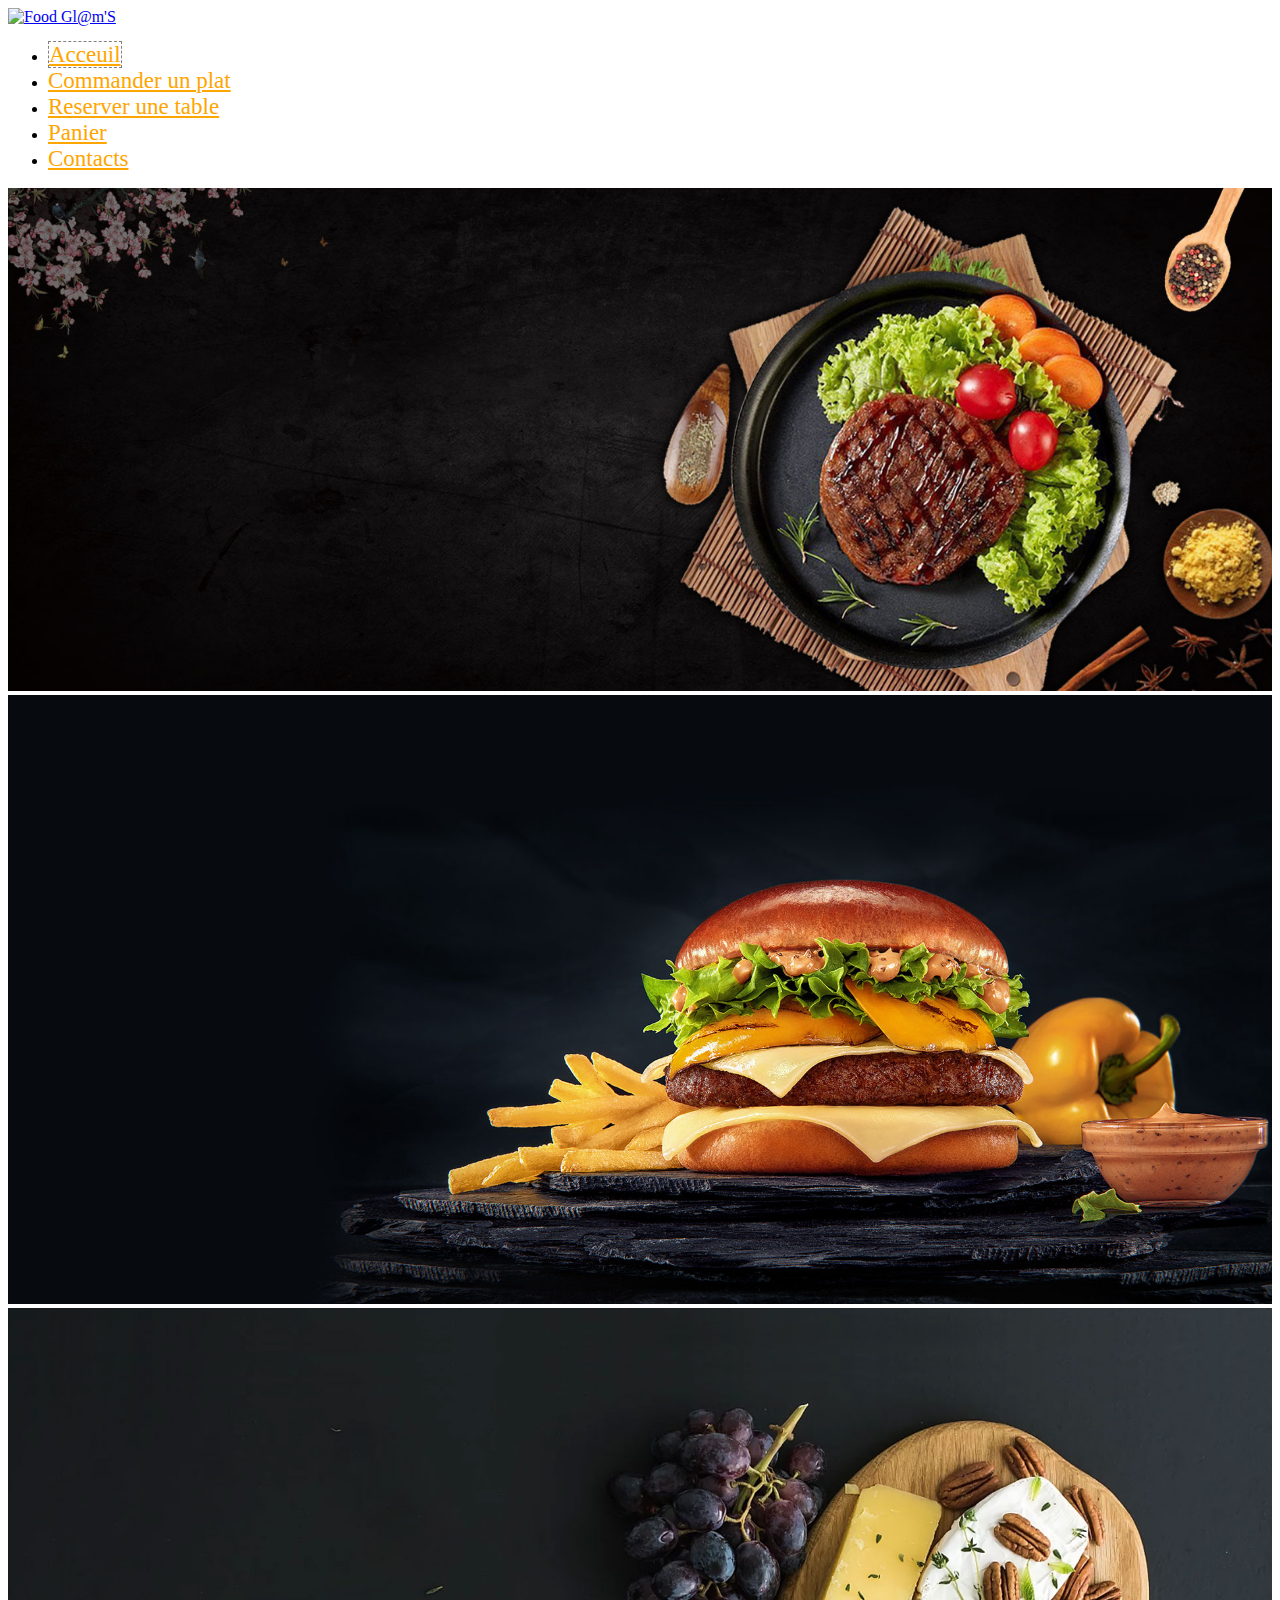
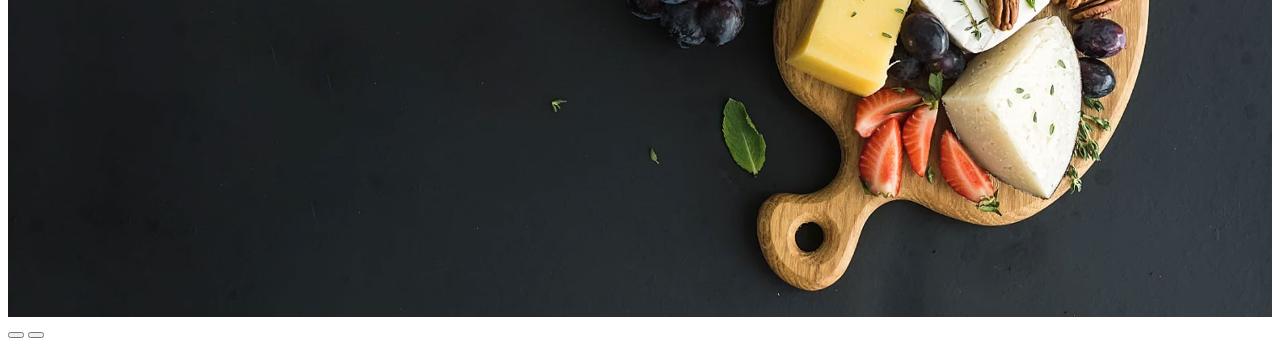
==== index.html @ 7fa75e89 "first commit panier and contact" ====
<!DOCTYPE html>
<html lang="en">
<head>
    <meta charset="UTF-8">
    <meta http-equiv="X-UA-Compatible" content="IE=edge">
    <meta name="viewport" content="width=device-width, initial-scale=1.0">
    <link href="https://cdn.jsdelivr.net/npm/bootstrap@5.0.2/dist/css/bootstrap.min.css" rel="stylesheet" integrity="sha384-EVSTQN3/azprG1Anm3QDgpJLIm9Nao0Yz1ztcQTwFspd3yD65VohhpuuCOmLASjC" crossorigin="anonymous">
    <link rel="stylesheet" href="assets/css/style.css">
    <title>Food Gl@m'S</title>
</head>
<body>
  <!-- Debut header -->
    <header>
        <nav class="navbar navbar-expand-sm bg-dark navbar-dark d-flex justify-content-around py-4">
            <!-- Debut Logo -->
            <a class="navbar-brand" href="#">
              <img src="bird.jpg" alt="Food Gl@m'S" class="imageLogo">
            </a>
            <!-- Fin Logo -->
            
            <!-- Debut lien -->
            <ul class="navbar-nav">
              <li class="nav-item mr-5 ml-5 ">
                <a class="nav-link home px-3" href="#">Acceuil</a>
              </li>
              <li class="nav-item mr-5 ml-5">
                <a class="nav-link px-3" href="#">Commander un plat</a>
              </li>
              <li class="nav-item mr-5 ml-5">
                <a class="nav-link px-3" href="reservation">Reserver une table</a>
              </li>
              <li class="nav-item mr-5 ml-5">
                <a class="nav-link px-3" href="panier.html">Panier</a>
              </li>
              <li class="nav-item mr-5 v">
                <a class="nav-link px-3" href="contact.html">Contacts</a>
              </li>
            </ul>
            <!-- Debut lien -->
            <div></div>
          </nav>
    </header>
    <!-- Fin header -->


    <!-- Debut Banniere Carrousel -->
    <div>
        <div id="carouselExample" class="carousel slide">
            <div class="carousel-inner">
              <div class="carousel-item active">
                <img src="assets/images/image_carrousel/slideshow-11.jpg" alt="" class="d-block w-100">
              </div>
              <div class="carousel-item">
                <img src="assets/images/image_carrousel/slideshow-9.jpg" alt="" class="d-block w-100">
              </div>
              <div class="carousel-item">
                <img src="assets/images/image_carrousel/slideshow-8.jpg" alt="" class="d-block w-100">
              </div>
            </div>
            <button class="carousel-control-prev" type="button" data-bs-target="#carouselExample" data-bs-slide="prev">
            </button>
            <button class="carousel-control-next" type="button" data-bs-target="#carouselExample" data-bs-slide="next">
            </button>
        </div>
    </div>
    <!-- Fin Banniere Carrousel -->


    <!-- Debut Publicité -->

    <div class="container" id="publicité">

    </div>

    <!-- Fin Publicité -->
   

    <!-- Debut Specialité -->

    <div class="container" id="specialité">

    </div>

    <!-- Fin Specialite -->


    <!-- Debut Footer -->
    <footer>

    </footer>
    <!-- Fin Footer -->


    




    <script src="https://cdn.jsdelivr.net/npm/bootstrap@5.0.2/dist/js/bootstrap.bundle.min.js" integrity="sha384-MrcW6ZMFYlzcLA8Nl+NtUVF0sA7MsXsP1UyJoMp4YLEuNSfAP+JcXn/tWtIaxVXM" crossorigin="anonymous"></script>
</body>
</html>
---- assets/css/style.css ----
/* Debut Header */
.imageLogo{
    width: 70px;
}

.nav-link{
    color: orange !important;
    font-size: 23px;
}

.home{
    border: 1px dashed gray;
}

/* Fin Header */


/* Debut Banniere Carrousel */

.d-block{
    width: 100%;
}


/* Fin Banniere Carrousel */



/* Debut Publicité */


/* Fin Publicité */



/* Debut Specialite */



/* Fin Specialite */
/* vivien  */
/*  debut page commande */
.TitleCommande{
    font-weight:bold ;
    /* text-align: center; */
    font-size:xx-large;
    text-shadow: 1px 1px 2px black;
}
.tableCommande{
    text-align: center;
    border: solid;
    background-color: #F6F0D0;
}
.tableCommande th{
    width: 300px;
    border-bottom: solid;
}

.tableCommande td{
    height: 70px;
    border-bottom: solid;
}
/*  fin page commande */
/* vivien */
/* debut page contact */
.Formulaire
{background-color: #F6F0D0;
align-items: center;
/* padding: 60px; */
box-shadow: 10px  gray;
}
.Formulaire input{
    width: 400px;
    height: 40px;
    margin: 5px;
}
.Formulaire textarea{
    width: 400px;
    height: 100px;
}

.Formulaire button{
    width: 200px;
    height: 35px;
    margin: 5px;
    border-radius: 10px;
    background-color:orangered ;
    color: white;
    border: none;
}

.Formulaire a{
    color: orangered;
    font-weight: bold;
}

.form p{
    color: orangered;
    font-size: 25px;
    
}


/* fin page contact */
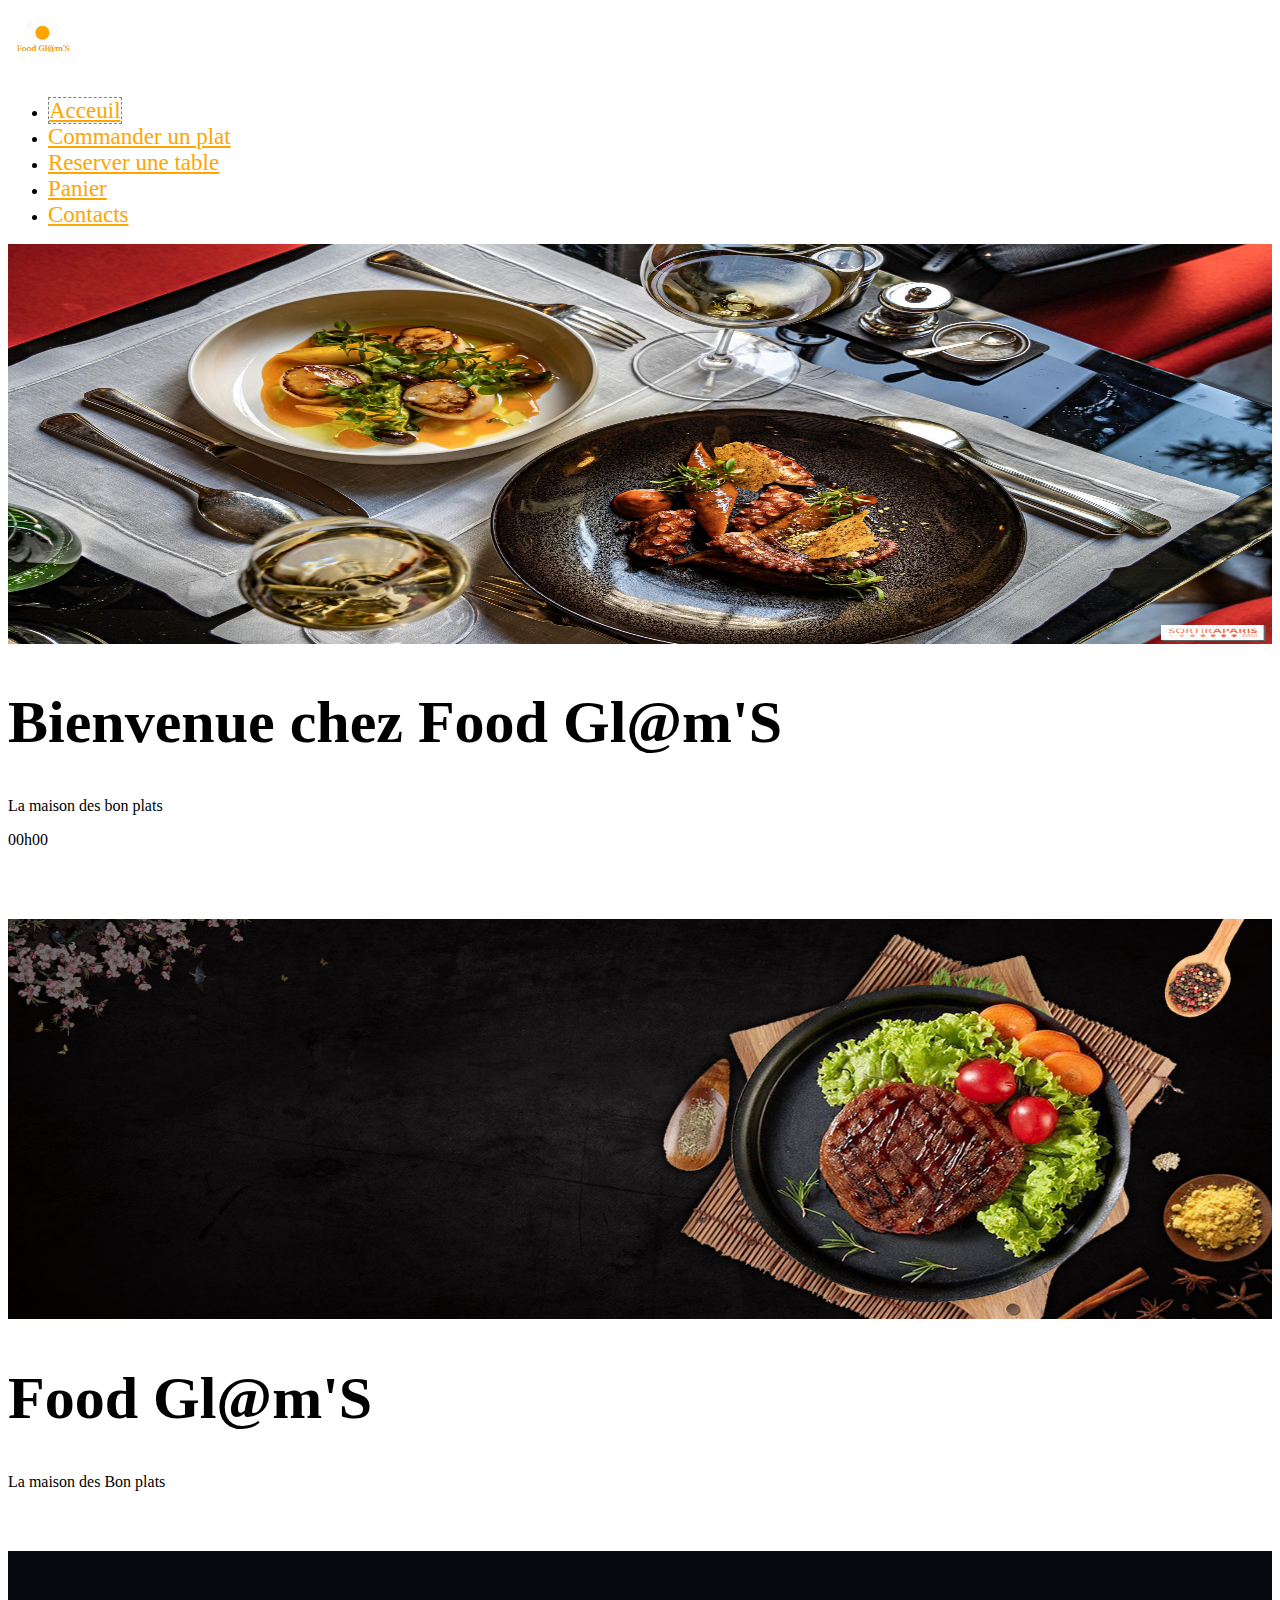
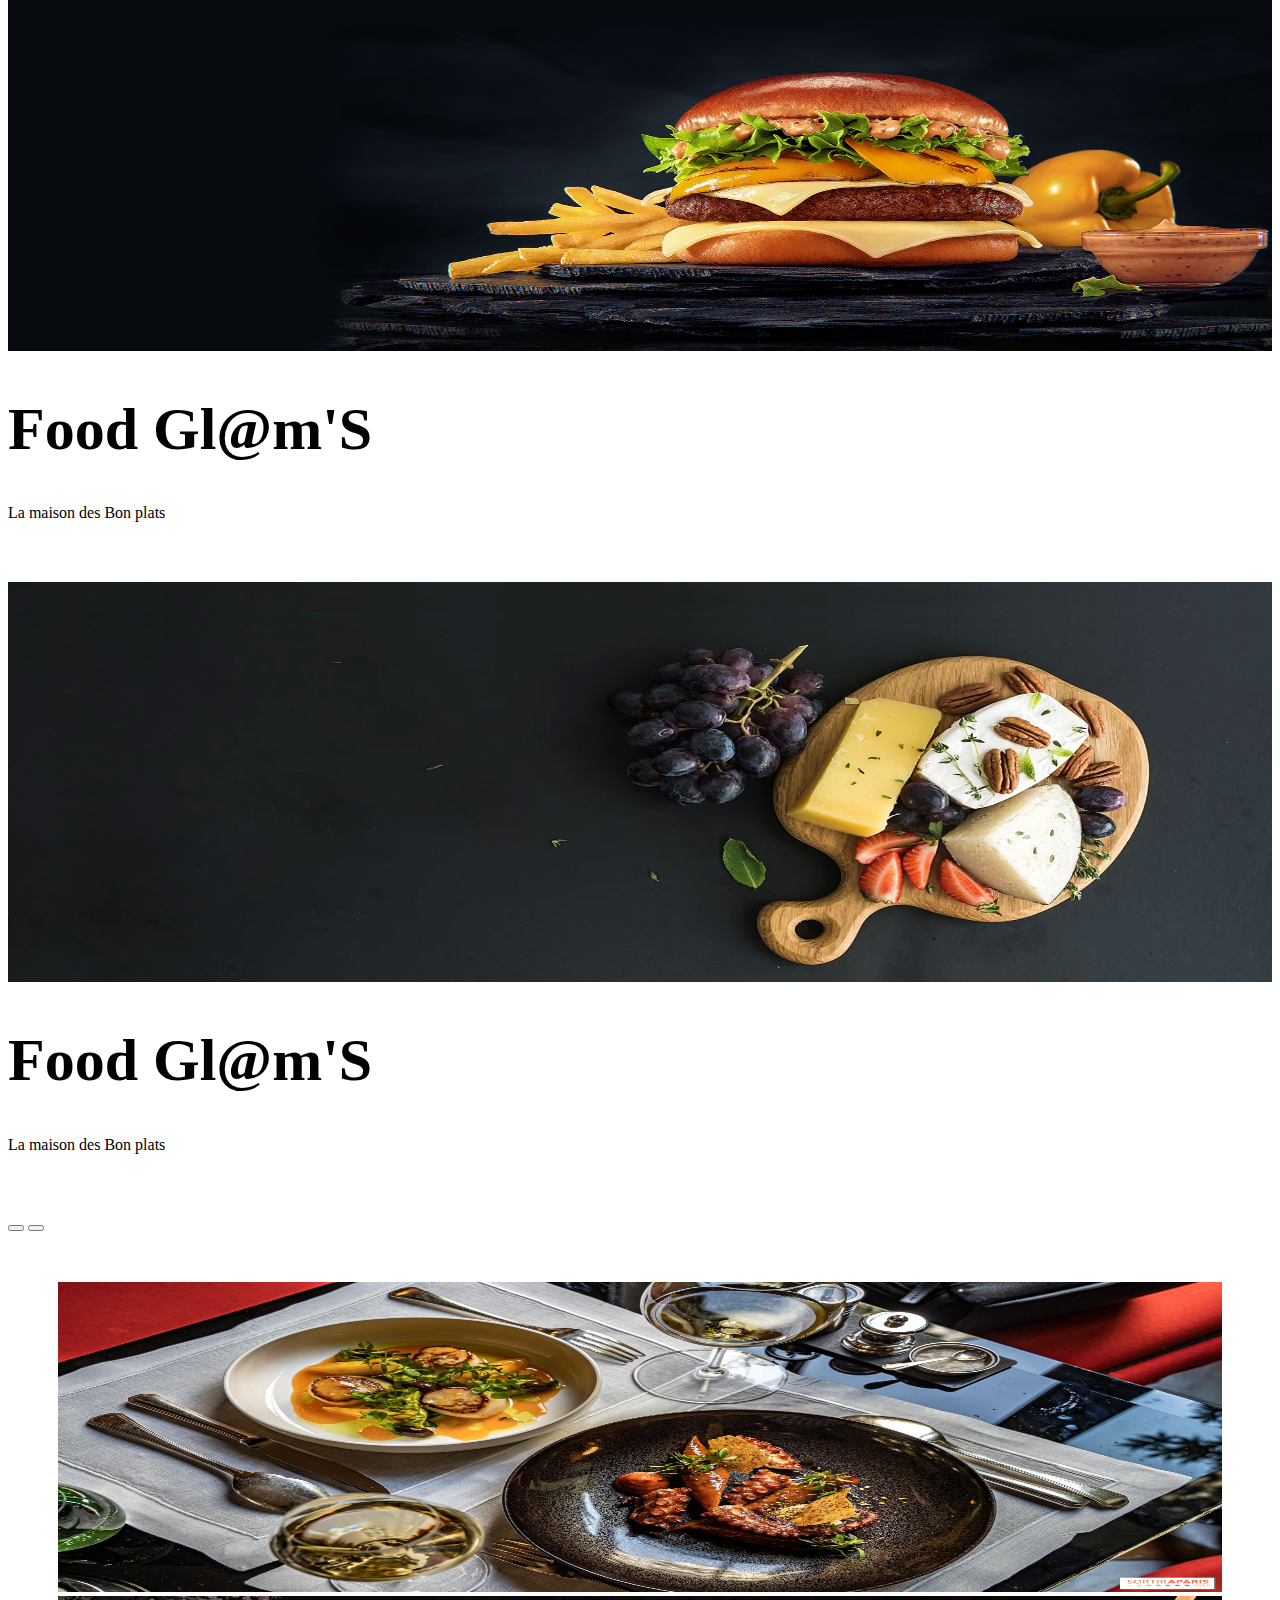
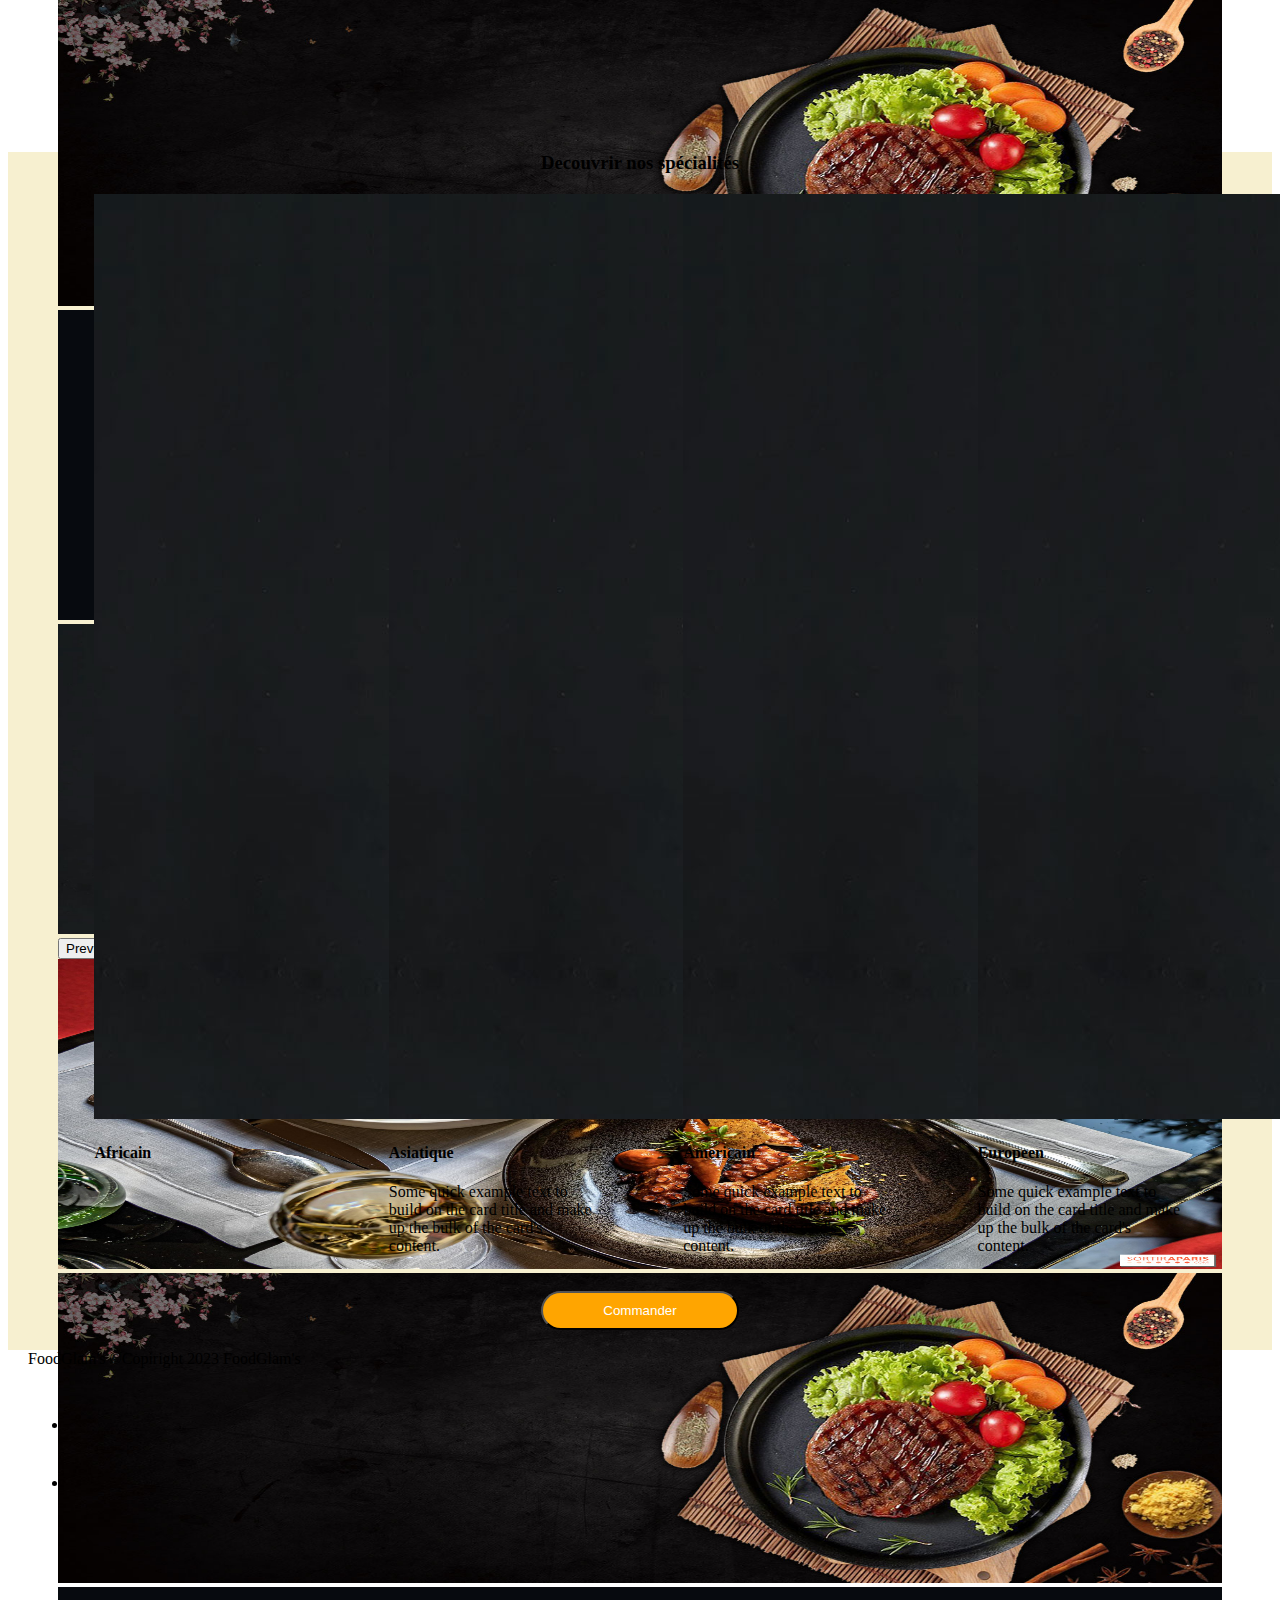
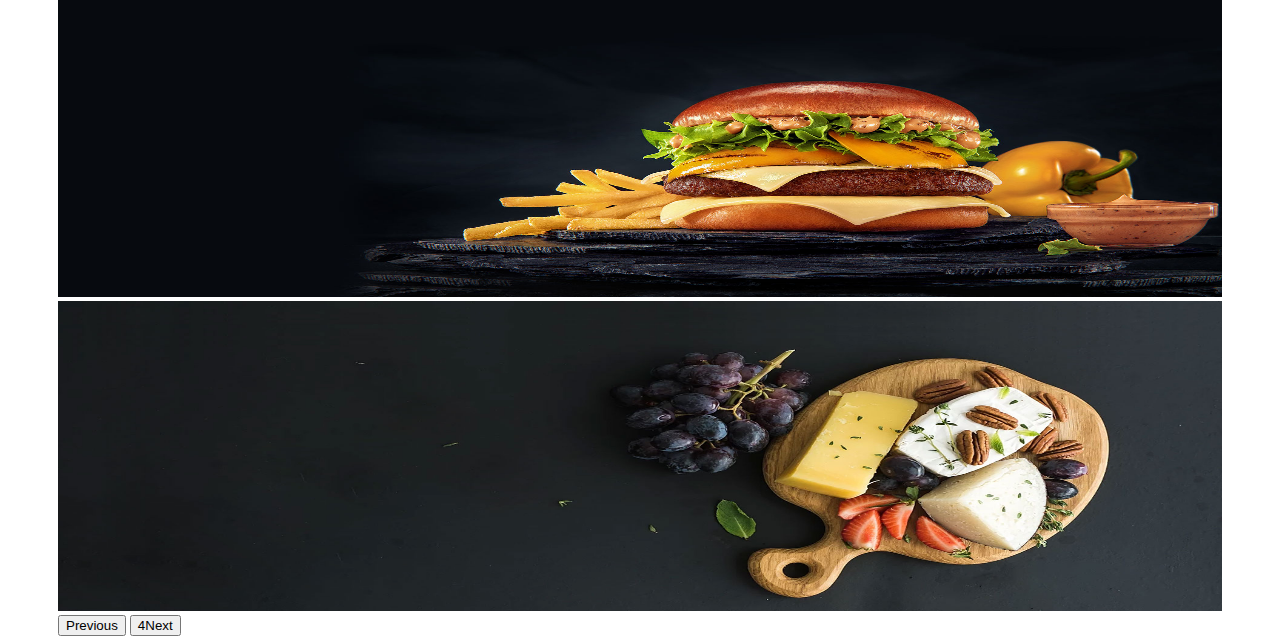
==== commit 797231d7: "Modification du code" ====
--- a/index.html
+++ b/index.html
@@ -5,6 +5,7 @@
     <meta http-equiv="X-UA-Compatible" content="IE=edge">
     <meta name="viewport" content="width=device-width, initial-scale=1.0">
     <link href="https://cdn.jsdelivr.net/npm/bootstrap@5.0.2/dist/css/bootstrap.min.css" rel="stylesheet" integrity="sha384-EVSTQN3/azprG1Anm3QDgpJLIm9Nao0Yz1ztcQTwFspd3yD65VohhpuuCOmLASjC" crossorigin="anonymous">
+    <link rel="stylesheet" href="https://cdnjs.cloudflare.com/ajax/libs/font-awesome/6.2.1/css/all.min.css" integrity="sha512-MV7K8+y+gLIBoVD59lQIYicR65iaqukzvf/nwasF0nqhPay5w/9lJmVM2hMDcnK1OnMGCdVK+iQrJ7lzPJQd1w==" crossorigin="anonymous" referrerpolicy="no-referrer" />
     <link rel="stylesheet" href="assets/css/style.css">
     <title>Food Gl@m'S</title>
 </head>
@@ -14,7 +15,7 @@
         <nav class="navbar navbar-expand-sm bg-dark navbar-dark d-flex justify-content-around py-4">
             <!-- Debut Logo -->
             <a class="navbar-brand" href="#">
-              <img src="bird.jpg" alt="Food Gl@m'S" class="imageLogo">
+              <img src="assets/images/logo/logo.png" alt="Food Gl@m'S" class="imageLogo">
             </a>
             <!-- Fin Logo -->
             
@@ -27,13 +28,13 @@
                 <a class="nav-link px-3" href="#">Commander un plat</a>
               </li>
               <li class="nav-item mr-5 ml-5">
-                <a class="nav-link px-3" href="reservation">Reserver une table</a>
+                <a class="nav-link px-3" href="#">Reserver une table</a>
               </li>
               <li class="nav-item mr-5 ml-5">
-                <a class="nav-link px-3" href="panier.html">Panier</a>
+                <a class="nav-link px-3" href="#">Panier</a>
               </li>
               <li class="nav-item mr-5 v">
-                <a class="nav-link px-3" href="contact.html">Contacts</a>
+                <a class="nav-link px-3" href="#">Contacts</a>
               </li>
             </ul>
             <!-- Debut lien -->
@@ -44,32 +45,124 @@
 
 
     <!-- Debut Banniere Carrousel -->
-    <div>
-        <div id="carouselExample" class="carousel slide">
+    <div id="carouselExampleInterval" class="carousel slide" data-bs-ride="carousel">
+        <div class="carousel-inner">
+          <div class="carousel-item active" data-bs-interval="3000">
+            <img src="assets/images/image_carrousel/0.jpg" class="d-block image_carrousel w-100">
+            <div class="carousel-caption d-none d-md-block carouselTitle1">
+                <h1>Bienvenue chez Food Gl@m'S</h1>
+                <p>La maison des bon plats</p>
+                <p>00h00</p>
+            </div>
+          </div>
+          <div class="carousel-item" data-bs-interval="3000">
+            <img src="assets/images/image_carrousel/slideshow-11.jpg" class="d-block image_carrousel w-100">
+            <div class="carousel-caption d-none d-md-block carouselTitle2">
+              <h1>Food Gl@m'S</h1>
+              <p>La maison des Bon plats</p>
+          </div>
+          </div>
+          <div class="carousel-item" data-bs-interval="3000">
+            <img src="assets/images/image_carrousel/slideshow-9.jpg" class="d-block image_carrousel w-100">
+            <div class="carousel-caption d-none d-md-block carouselTitle2">
+              <h1>Food Gl@m'S</h1>
+              <p>La maison des Bon plats</p>
+          </div>
+          </div>
+          <div class="carousel-item" data-bs-interval="3000">
+            <img src="assets/images/image_carrousel/slideshow-8.jpg" class="d-block image_carrousel w-100">
+            <div class="carousel-caption d-none d-md-block carouselTitle2">
+              <h1>Food Gl@m'S</h1>
+              <p>La maison des Bon plats</p>
+          </div>
+          </div>
+        </div>
+        <button class="carousel-control-prev" type="button" data-bs-target="#carouselExampleInterval" data-bs-slide="prev">
+        </button>
+        <button class="carousel-control-next" type="button" data-bs-target="#carouselExampleInterval" data-bs-slide="next">
+        </button>
+      </div>
+    <!-- Fin Banniere Carrousel -->
+
+
+    <!-- Debut Publicité -->
+
+    <div class="container publicité" id="publicité">
+      <div class="row icone">
+        <div class="col-4"></div>
+        <div class="col-4">
+          <div class="row">
+            <div class="col-3">
+
+            </div>
+            <div class="col-3">
+              <a href="#"><i class="fab fa-facebook"></i></a>
+            </div>
+            <div class="col-3">
+              <a href="#"><i class="fab fa-instagram"></i></a>
+            </div>
+            <div class="col-3">
+
+            </div>
+          </div>
+        </div>
+        <div class="col-4"></div>
+      </div>
+      <div class="row">
+        <div class="col-6">
+          <div id="carouselExampleInterval CarrouselPub" class="carousel slide" data-bs-ride="carousel">
             <div class="carousel-inner">
-              <div class="carousel-item active">
-                <img src="assets/images/image_carrousel/slideshow-11.jpg" alt="" class="d-block w-100">
-              </div>
-              <div class="carousel-item">
-                <img src="assets/images/image_carrousel/slideshow-9.jpg" alt="" class="d-block w-100">
-              </div>
-              <div class="carousel-item">
-                <img src="assets/images/image_carrousel/slideshow-8.jpg" alt="" class="d-block w-100">
-              </div>
-            </div>
-            <button class="carousel-control-prev" type="button" data-bs-target="#carouselExample" data-bs-slide="prev">
-            </button>
-            <button class="carousel-control-next" type="button" data-bs-target="#carouselExample" data-bs-slide="next">
-            </button>
-        </div>
-    </div>
-    <!-- Fin Banniere Carrousel -->
-
-
-    <!-- Debut Publicité -->
-
-    <div class="container" id="publicité">
-
+              <div class="carousel-item active" data-bs-interval="3000">
+                <img src="assets/images/image_carrousel/0.jpg" class="d-block imagePublicité w-100">
+              </div>
+              <div class="carousel-item" data-bs-interval="3000">
+                <img src="assets/images/image_carrousel/slideshow-11.jpg" class="d-block imagePublicité w-100">
+              </div>
+              <div class="carousel-item" data-bs-interval="3000">
+                <img src="assets/images/image_carrousel/slideshow-9.jpg" class="d-block imagePublicité w-100">
+              </div>
+              <div class="carousel-item" data-bs-interval="3000">
+                <img src="assets/images/image_carrousel/slideshow-8.jpg" class="d-block imagePublicité w-100">
+              </div>
+            </div>
+            <button class="carousel-control-prev" type="button" data-bs-target="#carouselExampleInterval" data-bs-slide="prev">
+              <span class="carousel-control-prev-icon" aria-hidden="true"></span>
+              <span class="sr-only">Previous</span>
+            </button>
+            <button class="carousel-control-next" type="button" data-bs-target="#carouselExampleInterval" data-bs-slide="next">
+              <span class="carousel-control-next-icon" aria-hidden="true"></span>
+              <span class="sr-only">Next</span>
+            </button>
+          </div>
+        </div>
+        <div class="col-6">
+          <div id="carouselExampleInterval CarrouselPub" class="carousel slide" data-bs-ride="carousel">
+            <div class="carousel-inner">
+              <div class="carousel-item active" data-bs-interval="3000">
+                <img src="assets/images/image_carrousel/0.jpg" class="d-block imagePublicité w-100">
+              </div>
+              <div class="carousel-item" data-bs-interval="3000">
+                <img src="assets/images/image_carrousel/slideshow-11.jpg" class="d-block imagePublicité w-100">
+              </div>
+              <div class="carousel-item" data-bs-interval="3000">
+                <img src="assets/images/image_carrousel/slideshow-9.jpg" class="d-block imagePublicité w-100">
+              </div>
+              <div class="carousel-item" data-bs-interval="3000">
+                <img src="assets/images/image_carrousel/slideshow-8.jpg" class="d-block imagePublicité w-100">
+              </div>
+            </div>
+            <button class="carousel-control-prev" type="button" data-bs-target="#carouselExampleInterval" data-bs-slide="prev">
+              <span class="carousel-control-prev-icon" aria-hidden="true"></span>
+              <span class="sr-only">Previous</span>
+            </button>
+            <button class="carousel-control-next" type="button" data-bs-target="#carouselExampleInterval" data-bs-slide="next">
+              <span class="carousel-control-next-icon" aria-hidden="true"></span>
+              <span class="sr-only">4Next</span>
+            </button>
+          </div>
+        </div>
+
+      </div>
     </div>
 
     <!-- Fin Publicité -->
@@ -77,18 +170,62 @@
 
     <!-- Debut Specialité -->
 
-    <div class="container" id="specialité">
-
+    <div class="container specialité shadow mb-5 rounded" id="specialité">
+      <div class="">
+        <h3>Decouvrir nos spécialités</h3>
+      </div>
+       <div class="container card_Specialite">
+        <div class="card shadow mb-5 bg-white rounded">
+          <img class="card-img-top" src="assets/images/image_carrousel/slideshow-8.jpg" alt="Card image cap">
+          <div class="card-body">
+            <h4 class="text-center"><b>Africain</b></h4>
+            <p class="card-text"></p>
+          </div>
+        </div>
+        <div class="card shadow mb-5 bg-white rounded">
+          <img class="card-img-top" src="assets/images/image_carrousel/slideshow-8.jpg" alt="Card image cap">
+          <div class="card-body">
+            <h4 class="text-center"><b>Asiatique</b></h4>
+            <p class="card-text">Some quick example text to build on the card title and make up the bulk of the card's content.</p>
+          </div>
+        </div>
+        <div class="card shadow mb-5 bg-white rounded">
+          <img class="card-img-top" src="assets/images/image_carrousel/slideshow-8.jpg" alt="Card image cap">
+          <div class="card-body">
+            <h4 class="text-center"><b>Americain</b></h4>
+            <p class="card-text">Some quick example text to build on the card title and make up the bulk of the card's content.</p>
+          </div>
+        </div>
+        <div class="card shadow mb-5 bg-white rounded">
+          <img class="card-img-top" src="assets/images/image_carrousel/slideshow-8.jpg" alt="Card image cap">
+          <div class="card-body">
+            <h4 class="text-center"><b>Europeen</b></h4>
+            <p class="card-text">Some quick example text to build on the card title and make up the bulk of the card's content.</p>
+          </div>
+        </div>
+       </div>
+       <div class="boutton">
+        <button class="commande">Commander</button>
+       </div>
     </div>
 
     <!-- Fin Specialite -->
 
 
     <!-- Debut Footer -->
-    <footer>
-
-    </footer>
-    <!-- Fin Footer -->
+      <footer class="d-flex flex-wrap justify-content-between bg-dark navbar-dark align-items-center py-3 border-top">
+         <div class="col-md-4 d-flex align-items-center">
+           <span>FoodGlam's</span>
+           <span class="mb-3 mb-md-0 text-muted p-1">©Copiright 2023 FoodGlam's</span>
+         </div>
+     
+         <ul class="nav col-md-4 justify-content-end list-unstyled d-flex">
+           <li class="ms-3"><a class="" href="#"><i class="fa-brands fa-facebook m footerIcone"></i></a></li>
+           <li class="ms-3"><a class="" href="#"><i class="fa-brands fa-instagram footerIcone"></i></a></li>
+         </ul>
+       </footer>
+ <!-- Fin Footer -->
+
 
 
     
--- a/assets/css/style.css
+++ b/assets/css/style.css
@@ -21,12 +21,49 @@
     width: 100%;
 }
 
+.image_carrousel{
+    width: 100%;
+    height: 400px;
+}
+.carouselTitle1{
+    margin-bottom: 70px;
+}
+
+.carouselTitle2{
+    margin-right: 500px;
+    margin-bottom: 60px;
+}
+
+
+h1{
+    font-size: 60px;
+}
 
 /* Fin Banniere Carrousel */
 
 
 
 /* Debut Publicité */
+.publicité{
+    margin-top:20px ;
+    padding: 50px;
+    padding-top: 10px;
+    height: 420px;
+}
+
+.imagePublicité{
+    width: 100%;
+    height: 310px;
+}
+
+.icone{
+    margin-bottom: 20px;
+}
+
+i{
+    font-size: 50px;
+    color: black;
+}
 
 
 /* Fin Publicité */
@@ -34,71 +71,51 @@
 
 
 /* Debut Specialite */
+h3{
+    text-align: center;
+    color: black;
+    margin: 20px;
+}
+.specialité{
+    background-color: #F7F0D0;
+}
+
+.card{
+    width: 13rem;
+    box-shadow: 2px;
+}
+
+.card_Specialite{
+    display: flex;
+    flex-direction: row;
+    justify-content: space-evenly;
+}
+
+.commande{
+    padding: 10px 60px;
+    background-color: orange;
+    border-radius: 20px;
+    color: white;
+}
+
+.boutton{
+    display: flex;
+    justify-content: center;
+    padding: 20px;
+}
+
+
+/* Fin Specialite */
 
 
 
-/* Fin Specialite */
-/* vivien  */
-/*  debut page commande */
-.TitleCommande{
-    font-weight:bold ;
-    /* text-align: center; */
-    font-size:xx-large;
-    text-shadow: 1px 1px 2px black;
-}
-.tableCommande{
-    text-align: center;
-    border: solid;
-    background-color: #F6F0D0;
-}
-.tableCommande th{
-    width: 300px;
-    border-bottom: solid;
+/* Debut Footer */
+footer{
+    padding: 0 20px;
 }
 
-.tableCommande td{
-    height: 70px;
-    border-bottom: solid;
-}
-/*  fin page commande */
-/* vivien */
-/* debut page contact */
-.Formulaire
-{background-color: #F6F0D0;
-align-items: center;
-/* padding: 60px; */
-box-shadow: 10px  gray;
-}
-.Formulaire input{
-    width: 400px;
-    height: 40px;
-    margin: 5px;
-}
-.Formulaire textarea{
-    width: 400px;
-    height: 100px;
+.footerIcone{
+    color: white;
 }
 
-.Formulaire button{
-    width: 200px;
-    height: 35px;
-    margin: 5px;
-    border-radius: 10px;
-    background-color:orangered ;
-    color: white;
-    border: none;
-}
-
-.Formulaire a{
-    color: orangered;
-    font-weight: bold;
-}
-
-.form p{
-    color: orangered;
-    font-size: 25px;
-    
-}
-
-
-/* fin page contact */+/* Debut Footer */
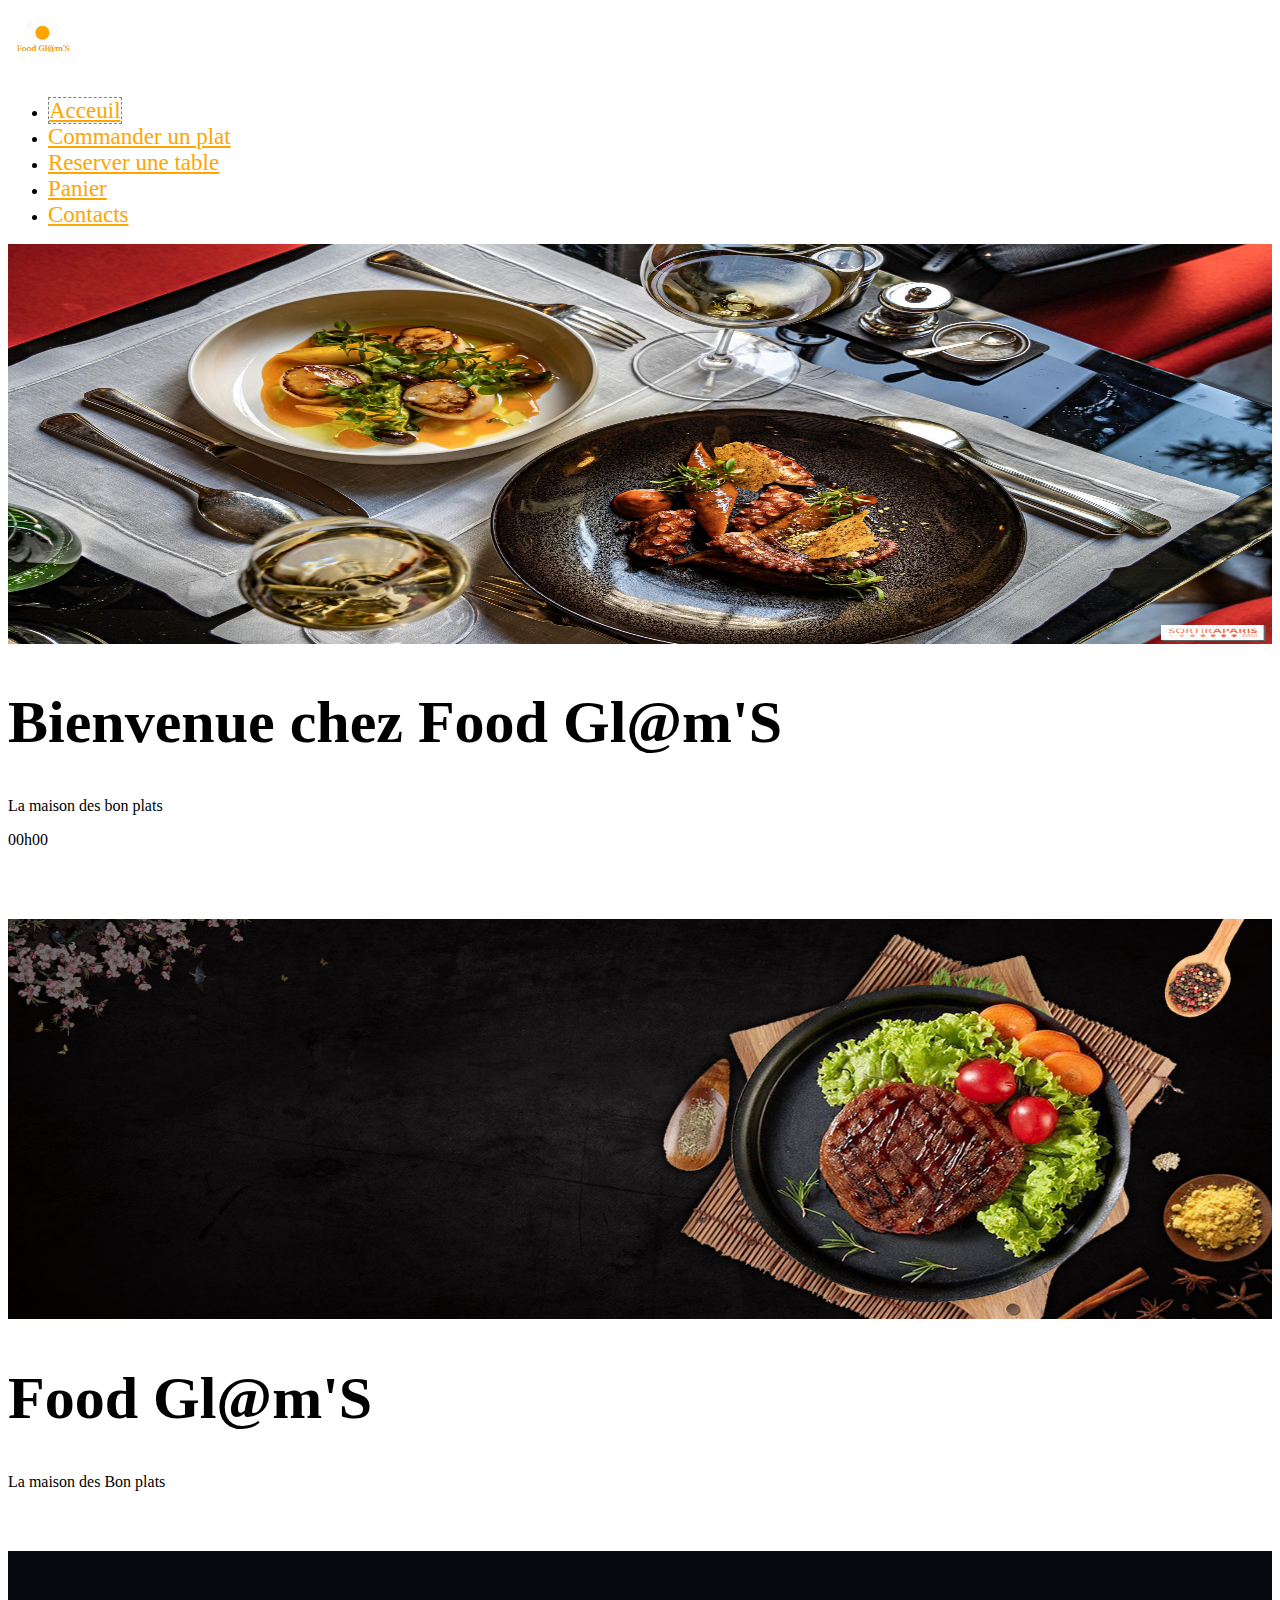
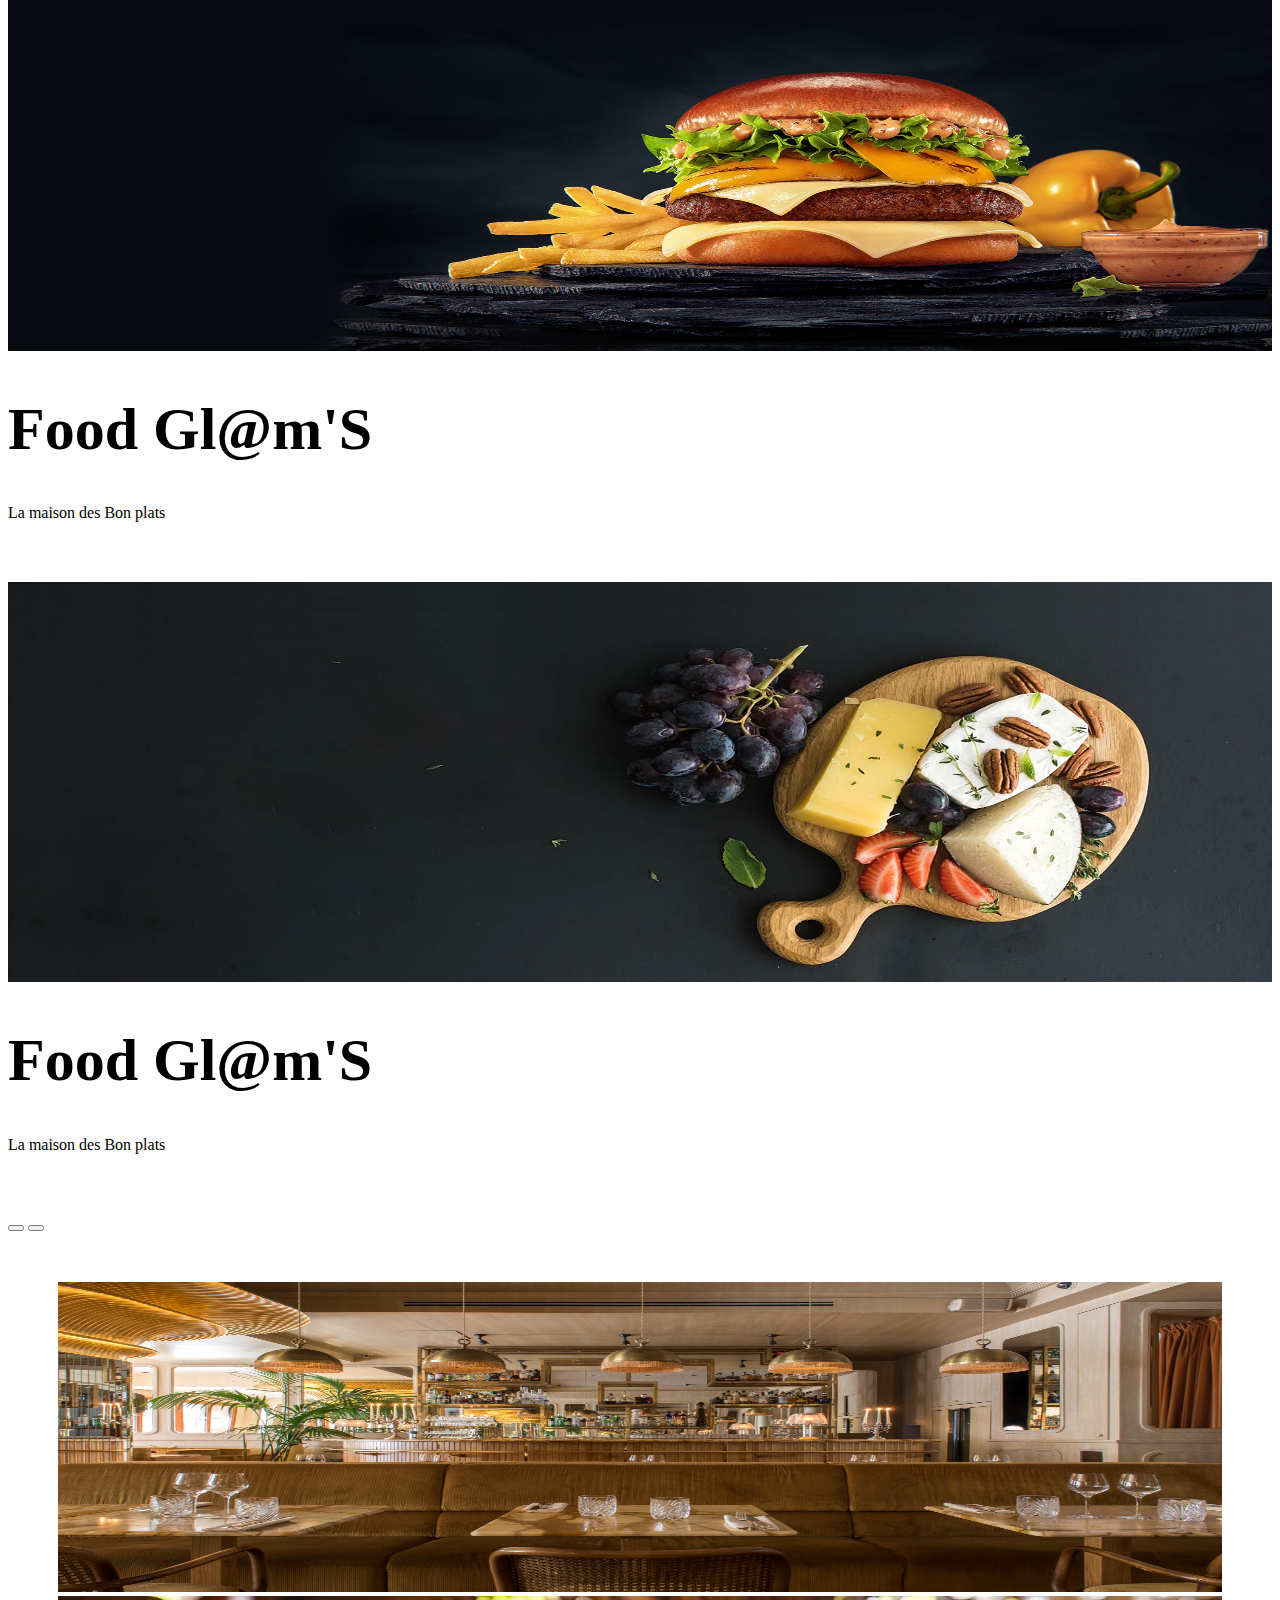
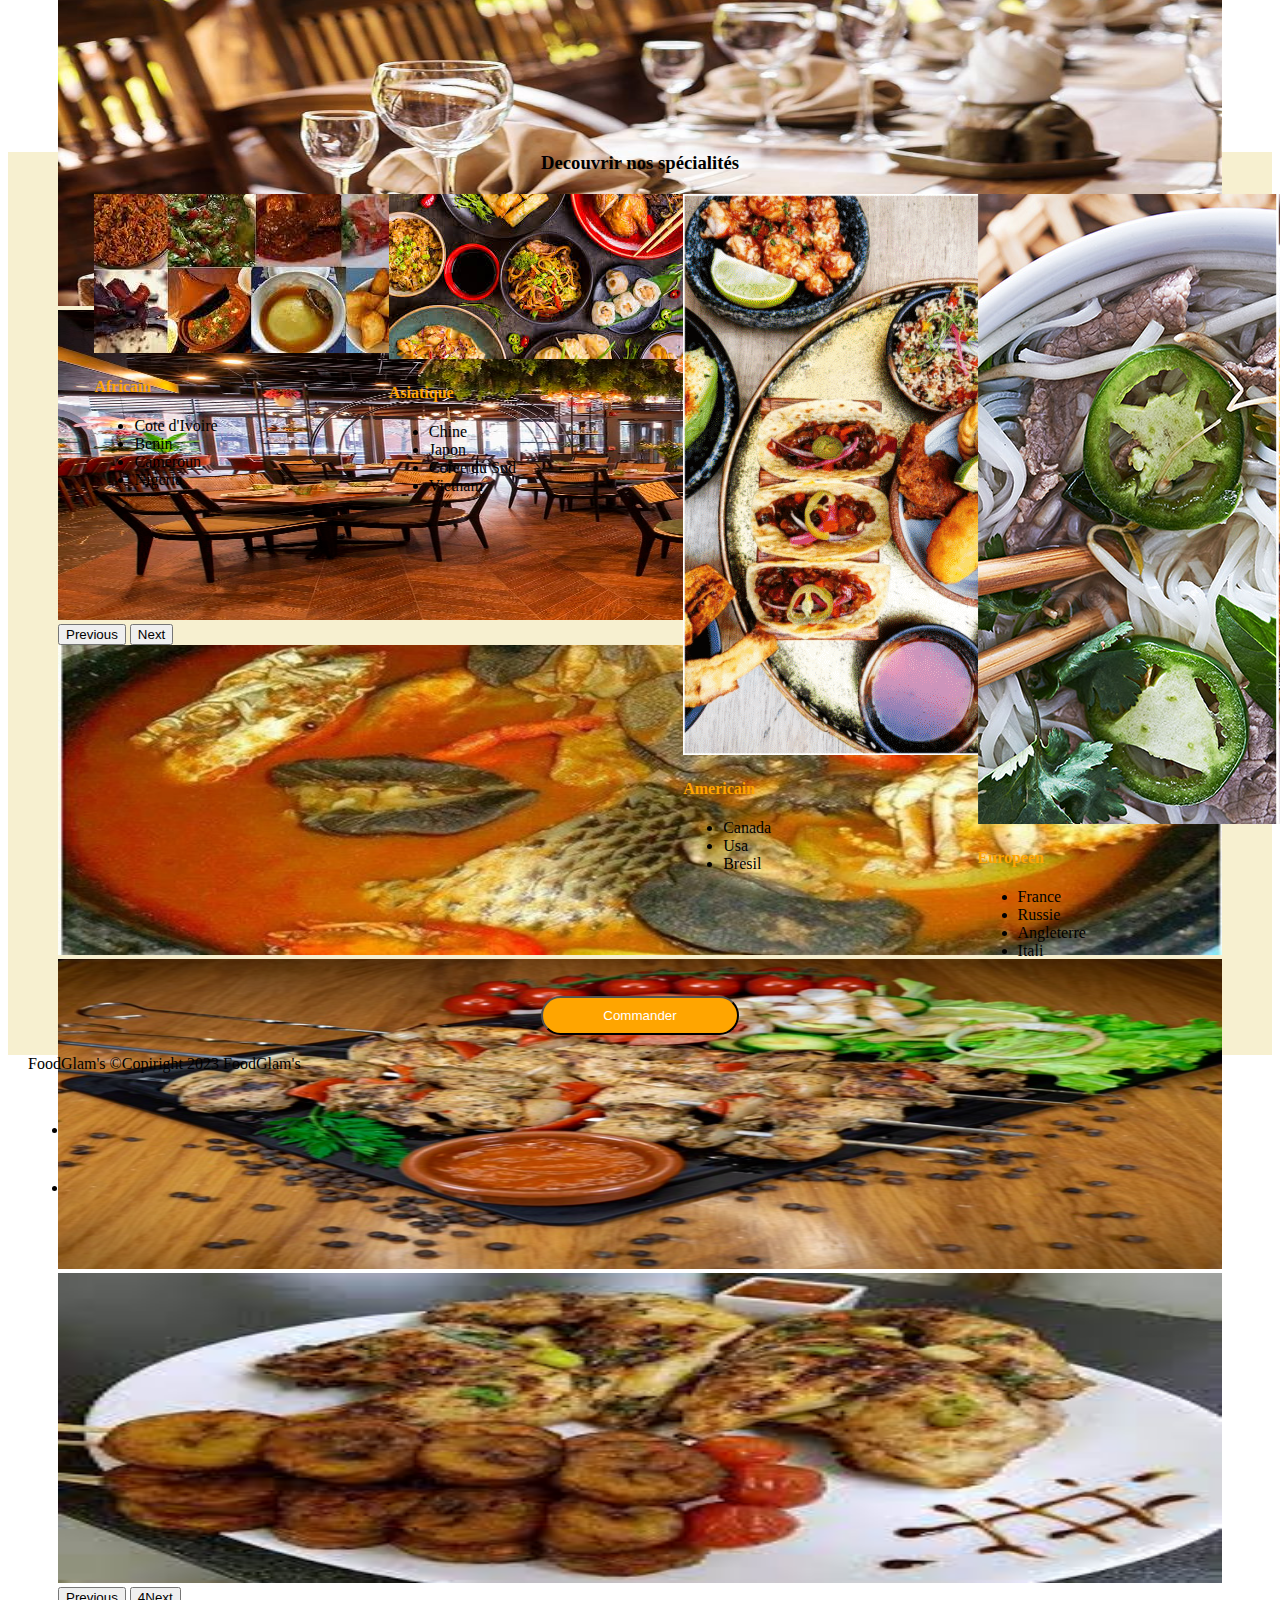
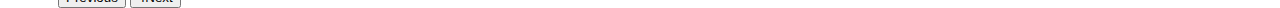
==== commit 375221c6: "modification du code" ====
--- a/index.html
+++ b/index.html
@@ -113,16 +113,13 @@
           <div id="carouselExampleInterval CarrouselPub" class="carousel slide" data-bs-ride="carousel">
             <div class="carousel-inner">
               <div class="carousel-item active" data-bs-interval="3000">
-                <img src="assets/images/image_carrousel/0.jpg" class="d-block imagePublicité w-100">
-              </div>
-              <div class="carousel-item" data-bs-interval="3000">
-                <img src="assets/images/image_carrousel/slideshow-11.jpg" class="d-block imagePublicité w-100">
-              </div>
-              <div class="carousel-item" data-bs-interval="3000">
-                <img src="assets/images/image_carrousel/slideshow-9.jpg" class="d-block imagePublicité w-100">
-              </div>
-              <div class="carousel-item" data-bs-interval="3000">
-                <img src="assets/images/image_carrousel/slideshow-8.jpg" class="d-block imagePublicité w-100">
+                <img src="assets/images/ImagePublicite/restaurant/res1.jpg" class="d-block imagePublicité w-100">
+              </div>
+              <div class="carousel-item" data-bs-interval="3000">
+                <img src="assets/images/ImagePublicite/restaurant/reserv.jpg" class="d-block imagePublicité w-100">
+              </div>
+              <div class="carousel-item" data-bs-interval="3000">
+                <img src="assets/images/ImagePublicite/restaurant/tab.jpg" class="d-block imagePublicité w-100">
               </div>
             </div>
             <button class="carousel-control-prev" type="button" data-bs-target="#carouselExampleInterval" data-bs-slide="prev">
@@ -139,16 +136,13 @@
           <div id="carouselExampleInterval CarrouselPub" class="carousel slide" data-bs-ride="carousel">
             <div class="carousel-inner">
               <div class="carousel-item active" data-bs-interval="3000">
-                <img src="assets/images/image_carrousel/0.jpg" class="d-block imagePublicité w-100">
-              </div>
-              <div class="carousel-item" data-bs-interval="3000">
-                <img src="assets/images/image_carrousel/slideshow-11.jpg" class="d-block imagePublicité w-100">
-              </div>
-              <div class="carousel-item" data-bs-interval="3000">
-                <img src="assets/images/image_carrousel/slideshow-9.jpg" class="d-block imagePublicité w-100">
-              </div>
-              <div class="carousel-item" data-bs-interval="3000">
-                <img src="assets/images/image_carrousel/slideshow-8.jpg" class="d-block imagePublicité w-100">
+                <img src="assets/images/ImagePublicite/plats/im8.jpg" class="d-block imagePublicité w-100">
+              </div>
+              <div class="carousel-item" data-bs-interval="3000">
+                <img src="assets/images/ImagePublicite/plats/im4.png" class="d-block imagePublicité w-100">
+              </div>
+              <div class="carousel-item" data-bs-interval="3000">
+                <img src="assets/images/ImagePublicite/plats/im5.jpg" class="d-block imagePublicité w-100">
               </div>
             </div>
             <button class="carousel-control-prev" type="button" data-bs-target="#carouselExampleInterval" data-bs-slide="prev">
@@ -176,31 +170,50 @@
       </div>
        <div class="container card_Specialite">
         <div class="card shadow mb-5 bg-white rounded">
-          <img class="card-img-top" src="assets/images/image_carrousel/slideshow-8.jpg" alt="Card image cap">
+          <img class="card-img-top" src="assets/images/ImageSpecialite/africain.jpg" alt="Card image cap">
           <div class="card-body">
             <h4 class="text-center"><b>Africain</b></h4>
-            <p class="card-text"></p>
-          </div>
-        </div>
-        <div class="card shadow mb-5 bg-white rounded">
-          <img class="card-img-top" src="assets/images/image_carrousel/slideshow-8.jpg" alt="Card image cap">
+            <ul>
+              <li class="card-text">Cote d'Ivoire</li>
+              <li class="card-text">Benin</li>
+              <li class="card-text">Cameroun</li>
+              <li class="card-text">Nigeria</li>
+            </ul>
+          </div>
+        </div>
+        <div class="card shadow mb-5 bg-white rounded">
+          <img class="card-img-top" src="assets/images/ImageSpecialite/Asiatique.jpg" alt="Card image cap">
           <div class="card-body">
             <h4 class="text-center"><b>Asiatique</b></h4>
-            <p class="card-text">Some quick example text to build on the card title and make up the bulk of the card's content.</p>
-          </div>
-        </div>
-        <div class="card shadow mb-5 bg-white rounded">
-          <img class="card-img-top" src="assets/images/image_carrousel/slideshow-8.jpg" alt="Card image cap">
+            <ul>
+              <li class="card-text">Chine</li>
+              <li class="card-text">Japon</li>
+              <li class="card-text">Coree du Sud</li>
+              <li class="card-text">Vietnam</li>
+            </ul>
+          </div>
+        </div>
+        <div class="card shadow mb-5 bg-white rounded">
+          <img class="card-img-top" src="assets/images/ImageSpecialite/Amerique.png" alt="Card image cap">
           <div class="card-body">
             <h4 class="text-center"><b>Americain</b></h4>
-            <p class="card-text">Some quick example text to build on the card title and make up the bulk of the card's content.</p>
-          </div>
-        </div>
-        <div class="card shadow mb-5 bg-white rounded">
-          <img class="card-img-top" src="assets/images/image_carrousel/slideshow-8.jpg" alt="Card image cap">
+            <ul>
+              <li class="card-text">Canada</li>
+              <li class="card-text">Usa</li>
+              <li class="card-text">Bresil</li>
+            </ul>
+          </div>
+        </div>
+        <div class="card shadow mb-5 bg-white rounded">
+          <img class="card-img-top" src="assets/images/ImageSpecialite/europeen.jpg" alt="Card image cap">
           <div class="card-body">
             <h4 class="text-center"><b>Europeen</b></h4>
-            <p class="card-text">Some quick example text to build on the card title and make up the bulk of the card's content.</p>
+            <ul>
+              <li class="card-text">France</li>
+              <li class="card-text">Russie</li>
+              <li class="card-text">Angleterre</li>
+              <li class="card-text">Itali</li>
+            </ul>
           </div>
         </div>
        </div>
--- a/assets/css/style.css
+++ b/assets/css/style.css
@@ -90,6 +90,9 @@
     flex-direction: row;
     justify-content: space-evenly;
 }
+b{
+    color: orange;
+}
 
 .commande{
     padding: 10px 60px;
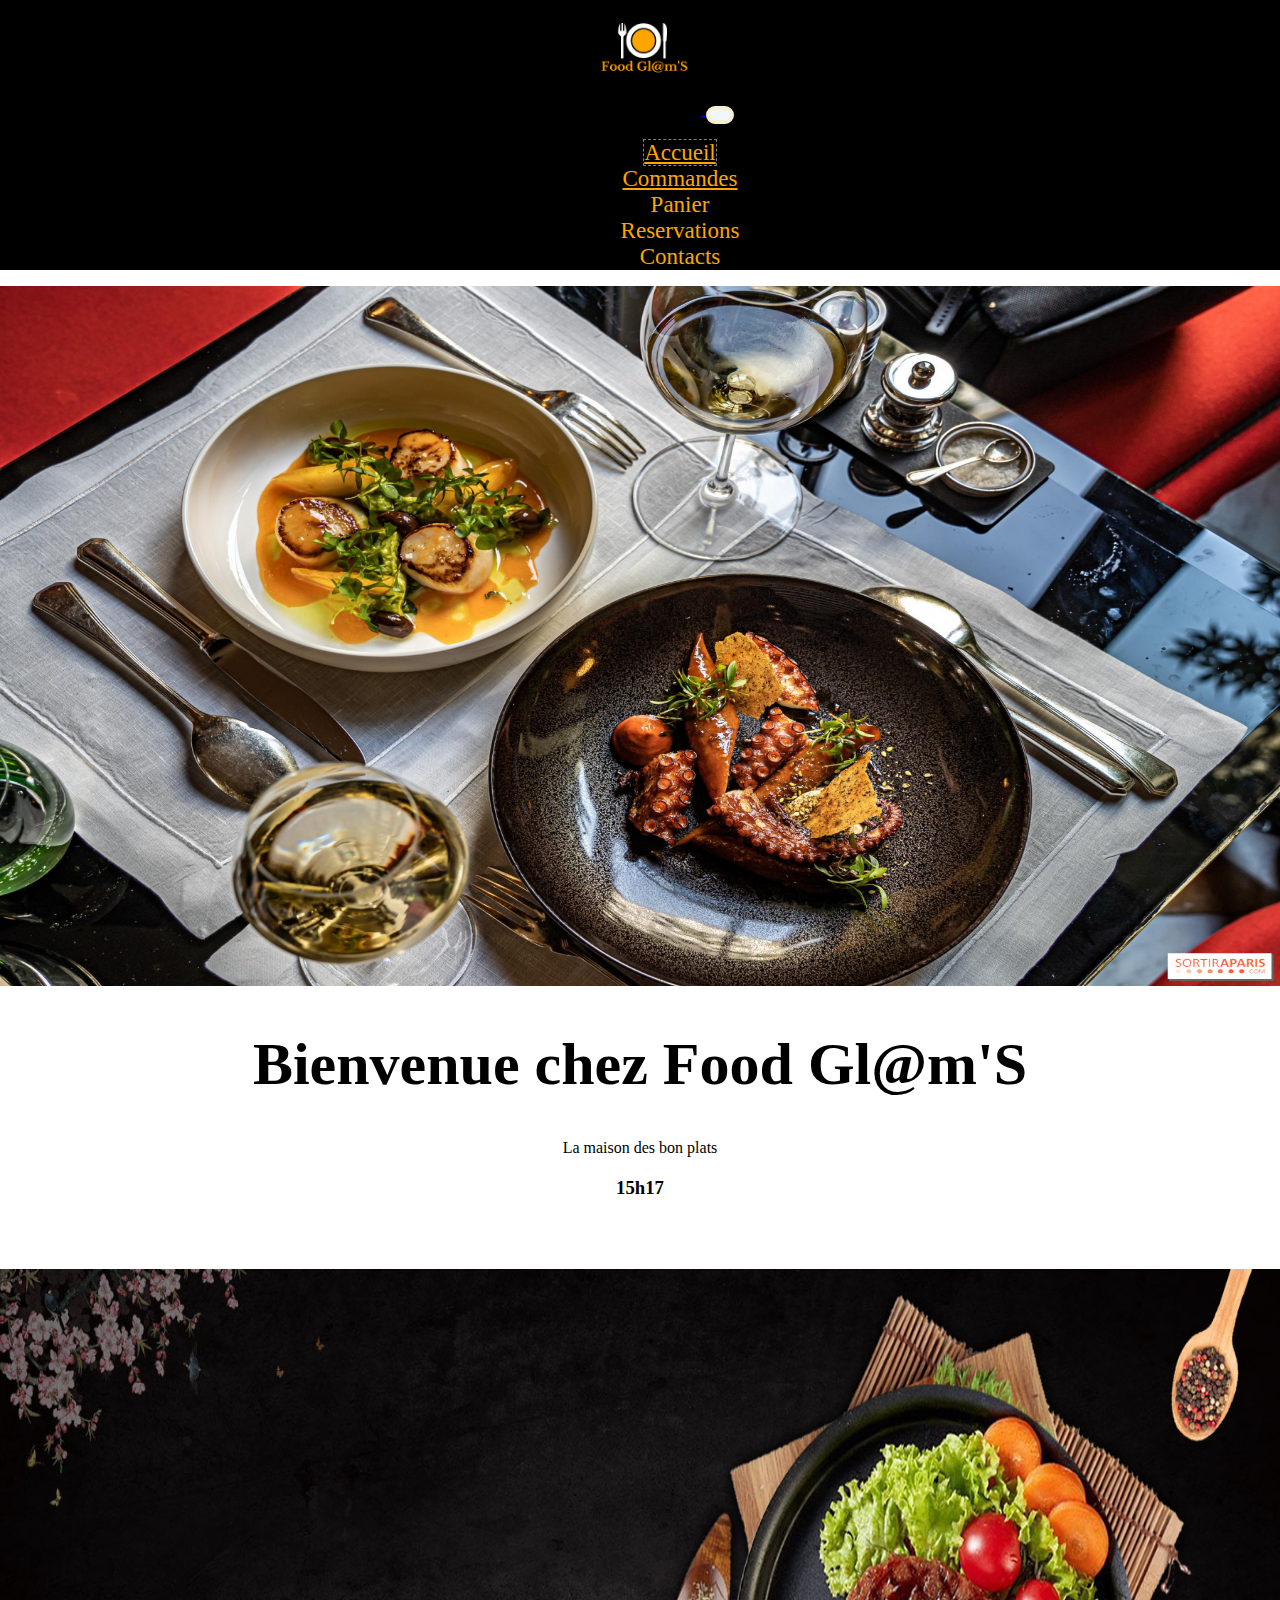
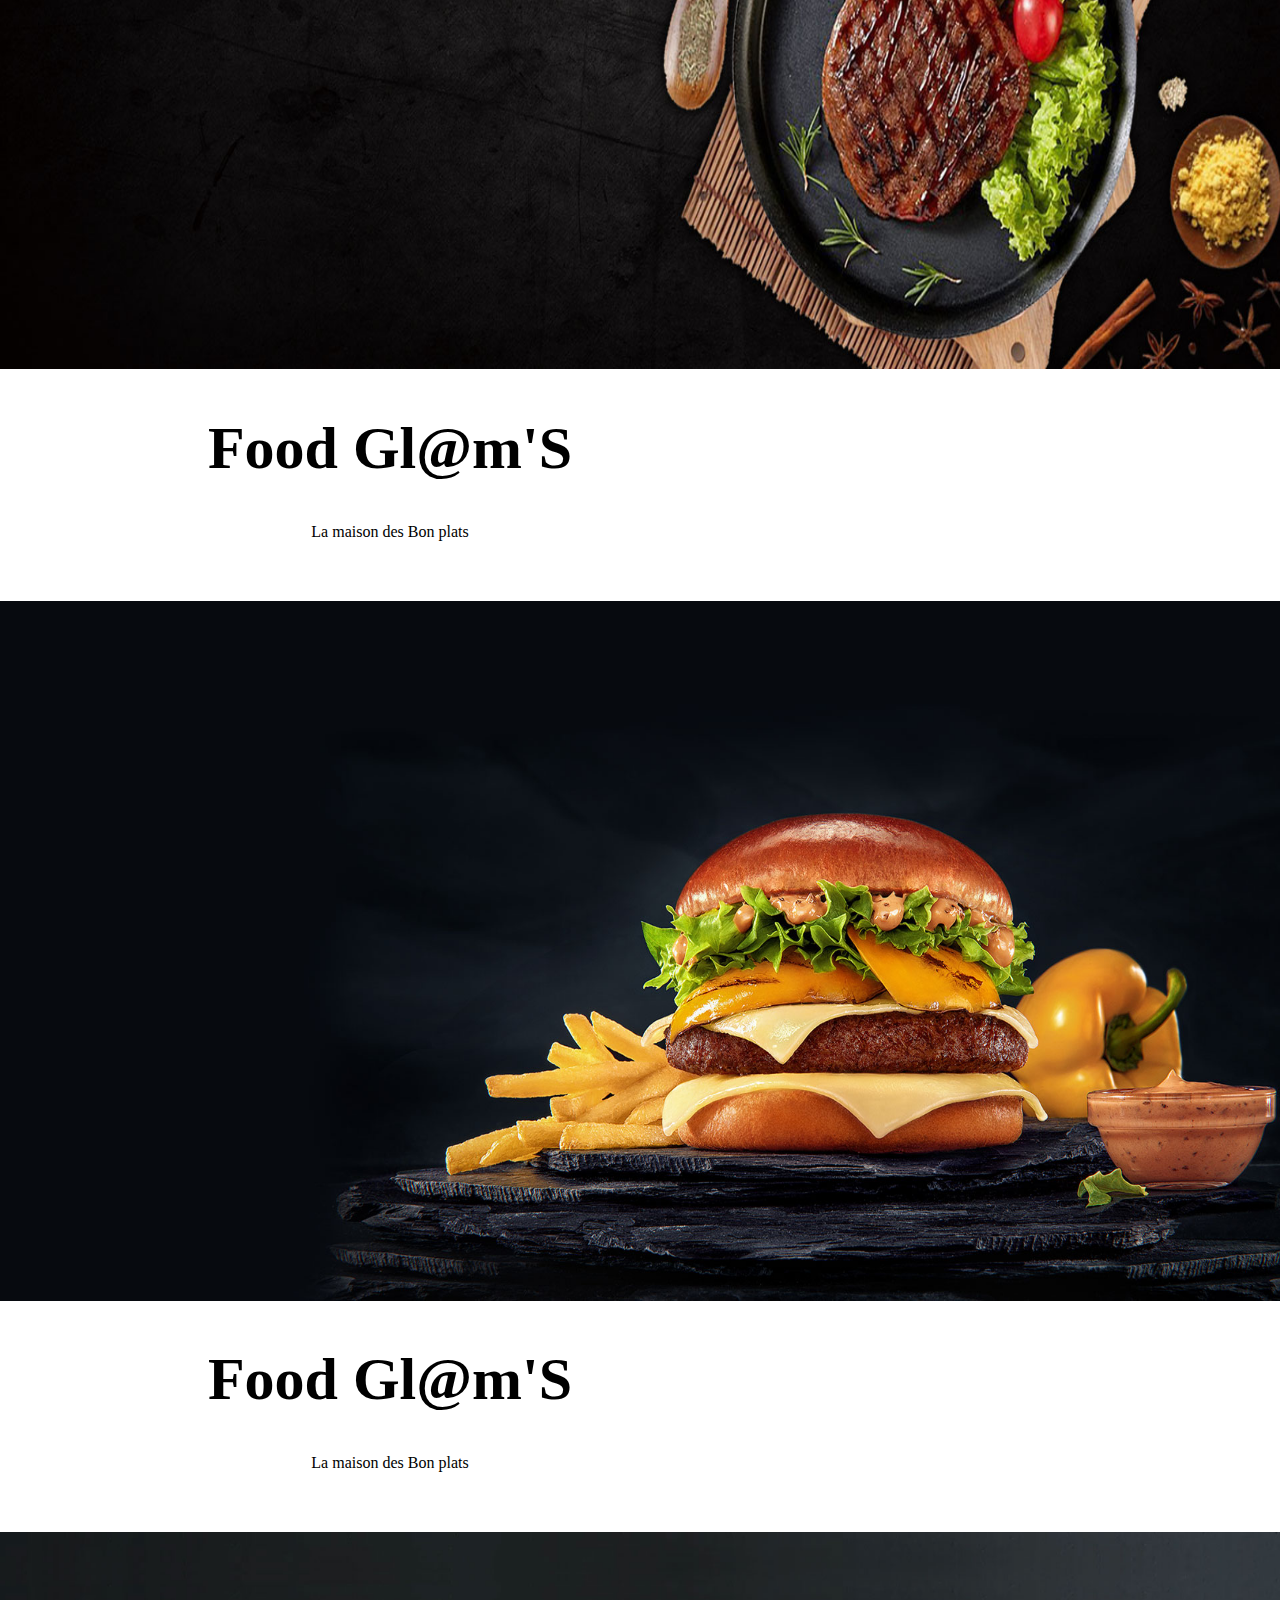
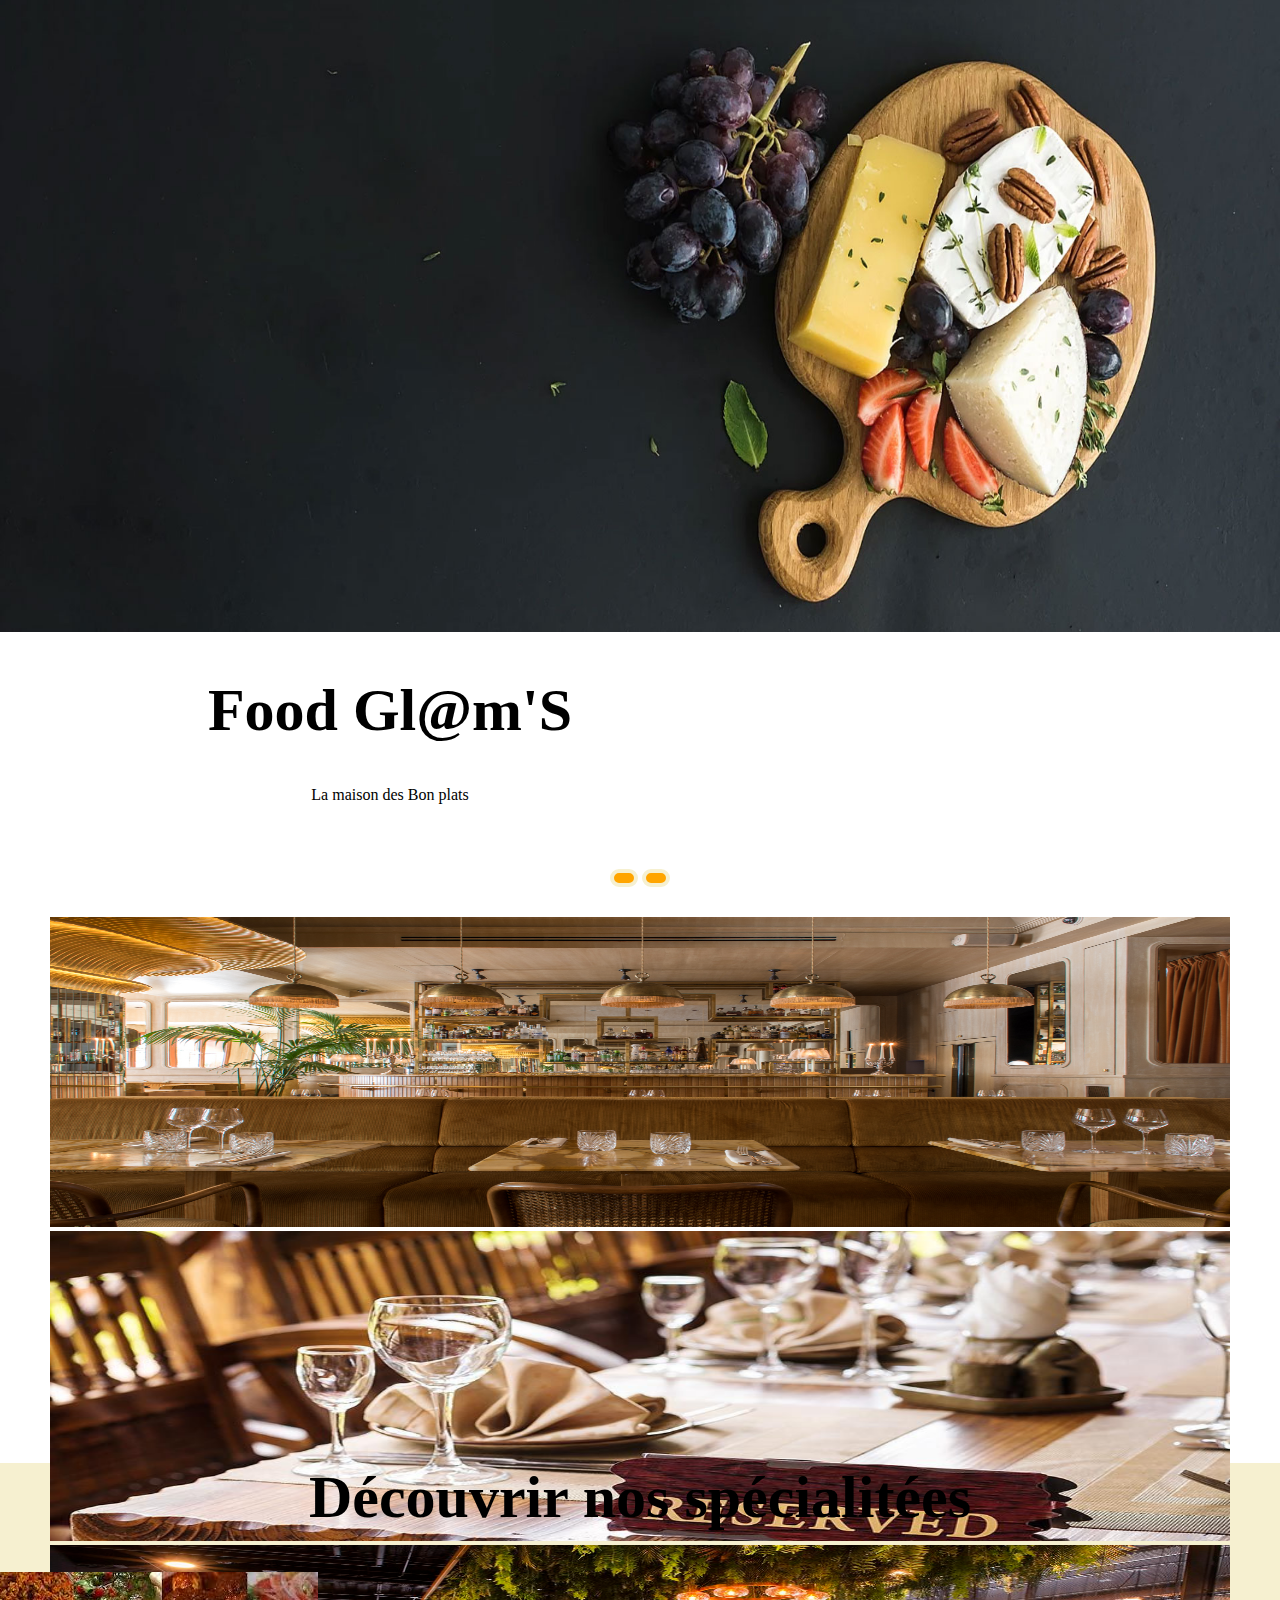
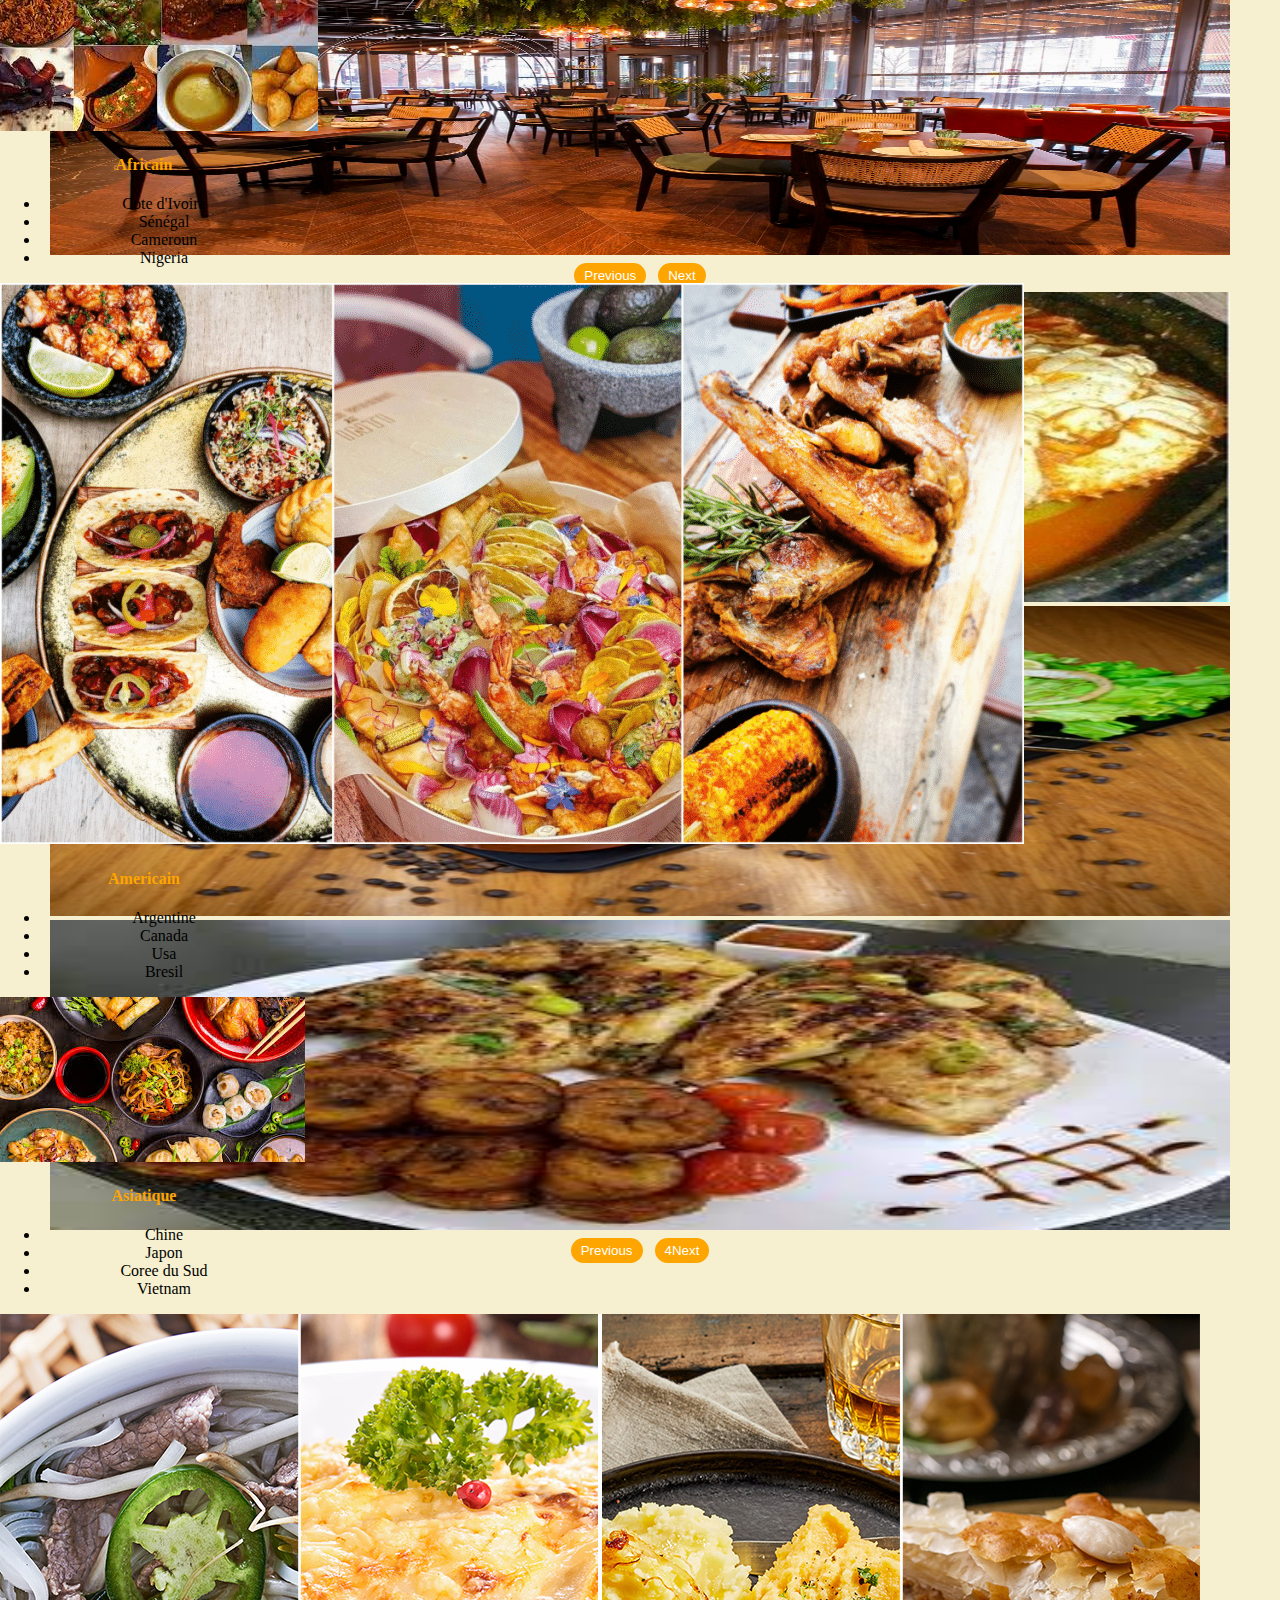
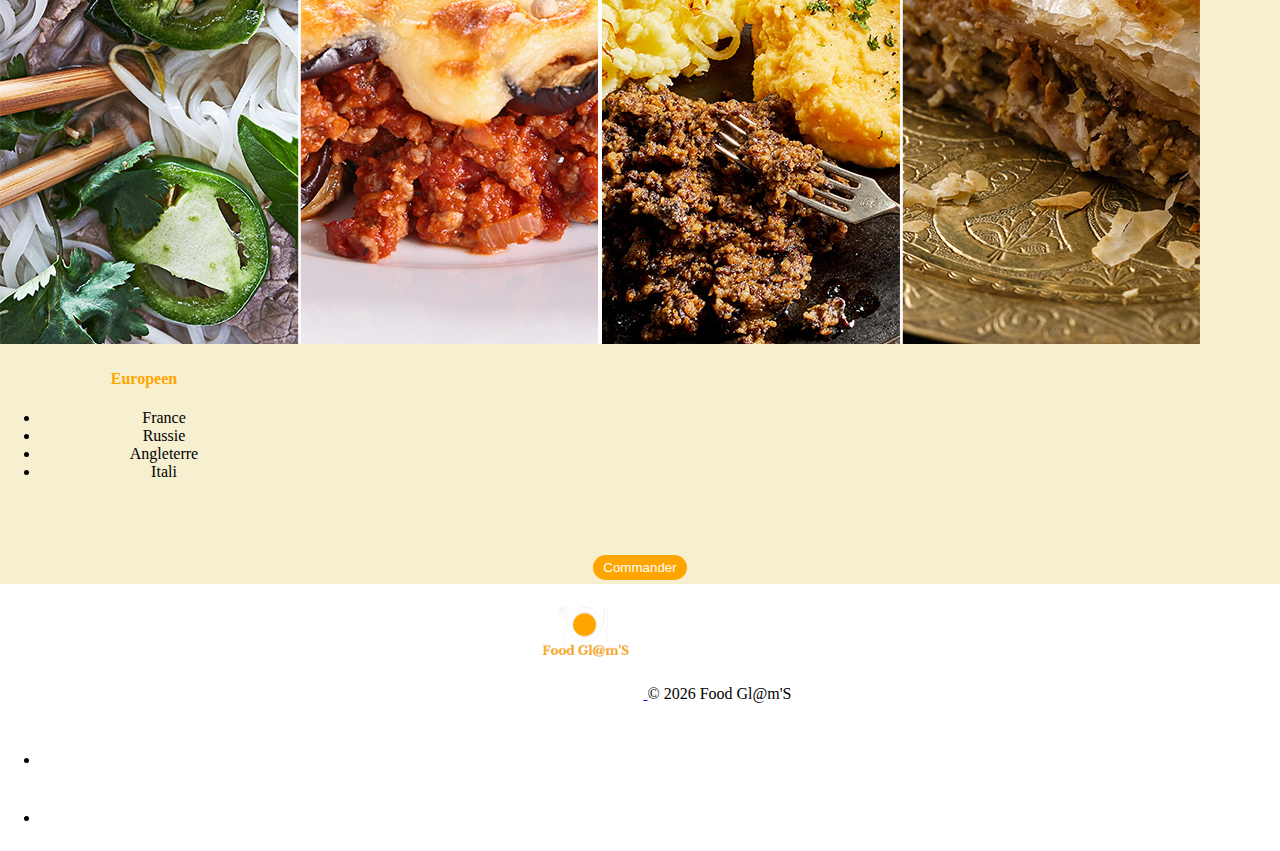
==== commit 278351c4: "interconnexion des deux pages rendre le menu et de la page responsive" ====
--- a/index.html
+++ b/index.html
@@ -1,251 +1,241 @@
-<!DOCTYPE html>
+<!doctype html>
 <html lang="en">
-<head>
-    <meta charset="UTF-8">
-    <meta http-equiv="X-UA-Compatible" content="IE=edge">
-    <meta name="viewport" content="width=device-width, initial-scale=1.0">
-    <link href="https://cdn.jsdelivr.net/npm/bootstrap@5.0.2/dist/css/bootstrap.min.css" rel="stylesheet" integrity="sha384-EVSTQN3/azprG1Anm3QDgpJLIm9Nao0Yz1ztcQTwFspd3yD65VohhpuuCOmLASjC" crossorigin="anonymous">
-    <link rel="stylesheet" href="https://cdnjs.cloudflare.com/ajax/libs/font-awesome/6.2.1/css/all.min.css" integrity="sha512-MV7K8+y+gLIBoVD59lQIYicR65iaqukzvf/nwasF0nqhPay5w/9lJmVM2hMDcnK1OnMGCdVK+iQrJ7lzPJQd1w==" crossorigin="anonymous" referrerpolicy="no-referrer" />
-    <link rel="stylesheet" href="assets/css/style.css">
-    <title>Food Gl@m'S</title>
-</head>
-<body>
-  <!-- Debut header -->
-    <header>
-        <nav class="navbar navbar-expand-sm bg-dark navbar-dark d-flex justify-content-around py-4">
-            <!-- Debut Logo -->
-            <a class="navbar-brand" href="#">
-              <img src="assets/images/logo/logo.png" alt="Food Gl@m'S" class="imageLogo">
-            </a>
-            <!-- Fin Logo -->
-            
-            <!-- Debut lien -->
-            <ul class="navbar-nav">
-              <li class="nav-item mr-5 ml-5 ">
-                <a class="nav-link home px-3" href="#">Acceuil</a>
-              </li>
-              <li class="nav-item mr-5 ml-5">
-                <a class="nav-link px-3" href="#">Commander un plat</a>
-              </li>
-              <li class="nav-item mr-5 ml-5">
-                <a class="nav-link px-3" href="#">Reserver une table</a>
-              </li>
-              <li class="nav-item mr-5 ml-5">
-                <a class="nav-link px-3" href="#">Panier</a>
-              </li>
-              <li class="nav-item mr-5 v">
-                <a class="nav-link px-3" href="#">Contacts</a>
-              </li>
-            </ul>
-            <!-- Debut lien -->
-            <div></div>
-          </nav>
-    </header>
-    <!-- Fin header -->
-
-
+    <head>
+        <meta charset="utf-8">
+        <meta name="viewport" content="width=device-width, initial-scale=1">
+        <title>Bootstrap demo</title>
+        <link href="https://cdn.jsdelivr.net/npm/bootstrap@5.3.0-alpha1/dist/css/bootstrap.min.css" rel="stylesheet" integrity="sha384-GLhlTQ8iRABdZLl6O3oVMWSktQOp6b7In1Zl3/Jr59b6EGGoI1aFkw7cmDA6j6gD" crossorigin="anonymous">
+        <link rel="stylesheet" href="https://cdnjs.cloudflare.com/ajax/libs/font-awesome/6.2.1/css/all.min.css" integrity="sha512-MV7K8+y+gLIBoVD59lQIYicR65iaqukzvf/nwasF0nqhPay5w/9lJmVM2hMDcnK1OnMGCdVK+iQrJ7lzPJQd1w==" crossorigin="anonymous" referrerpolicy="no-referrer" />
+        <link rel="stylesheet" href="assets/css/style.css">
+        <title>Food Gl@m's | Accueil</title>
+    </head>
+    <body>
+        <!--Debut navigation-->
+        <nav class="navbar navbar-expand-lg bg-body-tertiary" style="background-color: black !important;">
+            <div class="container-fluid">
+                <!--debut logo-->
+                <a class="navbar-brand" href="#">
+                    <img src="assets/imgs/logo/logo.png" alt="Food Gl@m'S" class="imageLogo">
+                </a>
+                <!--fin logo-->
+                <button class="navbar-toggler background-aliceblue" type="button" data-bs-toggle="collapse" data-bs-target="#navbarSupportedContent" aria-controls="navbarSupportedContent" aria-expanded="false" aria-label="Toggle navigation">
+                    <span class="navbar-toggler-icon"></span>
+                </button>
+                <div class="collapse navbar-collapse" id="navbarSupportedContent">
+                    <div class="mx-auto">
+                    </div>
+                    <ul class="navbar-nav me-auto mb-2 mb-lg-0">
+                        <li class="nav-item">
+                            <a class="nav-link fst text-white home" aria-current="page" href="index.html">Accueil</a>
+                        </li>
+                        <li class="nav-item">
+                            <a class="nav-link fst text-white" href="commande.html">Commandes</a>
+                        </li>
+                        <li class="nav-item">
+                            <a class="nav-link fst text-white">Panier</a>
+                        </li>
+                        <li class="nav-item">
+                            <a class="nav-link fst text-white">Reservations</a>
+                        </li>
+                        <li class="nav-item">
+                            <a class="nav-link fst text-white">Contacts</a>
+                        </li>
+                    </ul> 
+                </div>
+            </div>
+        </nav>
+        <!--Fin navigation-->
+        
+        <!-- Debut Banniere Carrousel -->
     <!-- Debut Banniere Carrousel -->
     <div id="carouselExampleInterval" class="carousel slide" data-bs-ride="carousel">
         <div class="carousel-inner">
-          <div class="carousel-item active" data-bs-interval="3000">
-            <img src="assets/images/image_carrousel/0.jpg" class="d-block image_carrousel w-100">
-            <div class="carousel-caption d-none d-md-block carouselTitle1">
-                <h1>Bienvenue chez Food Gl@m'S</h1>
-                <p>La maison des bon plats</p>
-                <p>00h00</p>
-            </div>
-          </div>
-          <div class="carousel-item" data-bs-interval="3000">
-            <img src="assets/images/image_carrousel/slideshow-11.jpg" class="d-block image_carrousel w-100">
-            <div class="carousel-caption d-none d-md-block carouselTitle2">
-              <h1>Food Gl@m'S</h1>
-              <p>La maison des Bon plats</p>
-          </div>
-          </div>
-          <div class="carousel-item" data-bs-interval="3000">
-            <img src="assets/images/image_carrousel/slideshow-9.jpg" class="d-block image_carrousel w-100">
-            <div class="carousel-caption d-none d-md-block carouselTitle2">
-              <h1>Food Gl@m'S</h1>
-              <p>La maison des Bon plats</p>
-          </div>
-          </div>
-          <div class="carousel-item" data-bs-interval="3000">
-            <img src="assets/images/image_carrousel/slideshow-8.jpg" class="d-block image_carrousel w-100">
-            <div class="carousel-caption d-none d-md-block carouselTitle2">
-              <h1>Food Gl@m'S</h1>
-              <p>La maison des Bon plats</p>
-          </div>
-          </div>
+            <div class="carousel-item active" data-bs-interval="3000">
+                <img src="assets/imgs/image_carrousel/0.jpg" class="d-block image_carrousel w-100">
+                <div class="carousel-caption d-none d-md-block carouselTitle1">
+                    <h1>Bienvenue chez Food Gl@m'S</h1>
+                    <p>La maison des bon plats</p>
+                    <h3 class="text-white fw-bold"><script>document.write(new Date().getHours());</script>h<script>document.write(new Date().getMinutes());</script></h3>
+                </div>
+            </div>
+            <div class="carousel-item" data-bs-interval="3000">
+                <img src="assets/imgs/image_carrousel/slideshow-11.jpg" class="d-block image_carrousel w-100">
+                <div class="carousel-caption d-none d-md-block carouselTitle2">
+                    <h1>Food Gl@m'S</h1>
+                    <p>La maison des Bon plats</p>
+                </div>
+            </div>
+            <div class="carousel-item" data-bs-interval="3000">
+                <img src="assets/imgs/image_carrousel/slideshow-9.jpg" class="d-block image_carrousel w-100">
+                <div class="carousel-caption d-none d-md-block carouselTitle2">
+                    <h1>Food Gl@m'S</h1>
+                    <p>La maison des Bon plats</p>
+                </div>
+            </div>
+            <div class="carousel-item" data-bs-interval="3000">
+                <img src="assets/imgs/image_carrousel/slideshow-8.jpg" class="d-block image_carrousel w-100">
+                <div class="carousel-caption d-none d-md-block carouselTitle2">
+                    <h1>Food Gl@m'S</h1>
+                    <p>La maison des Bon plats</p>
+                </div>
+            </div>
         </div>
         <button class="carousel-control-prev" type="button" data-bs-target="#carouselExampleInterval" data-bs-slide="prev">
         </button>
         <button class="carousel-control-next" type="button" data-bs-target="#carouselExampleInterval" data-bs-slide="next">
         </button>
-      </div>
+    </div>
     <!-- Fin Banniere Carrousel -->
+    <!--Debut de publicite-->
+    <div class="container publicité" id="publicité">
+        <div class="row">
+            <div class="col-4">
+            </div>
+            <div class="col-4">
+                <div class="row">
+                    <div class="col-4"></div>
+                    <div class="col-4">
+                        <a href="#"><i class="fab fa-facebook"></i></a>  <a href="#"><i class="fab fa-instagram"></i></a>
+                    </div>
+                    <div class="col-4"></div>
+                </div>
+            </div>
+            <div class="col-4">
+            </div>
+        </div>
+        <div class="row p-5">
+            <div class="col-6">
+                <div id="carouselExampleInterval CarrouselPub" class="carousel slide" data-bs-ride="carousel">
+                    <div class="carousel-inner">
+                        <div class="carousel-item active" data-bs-interval="3000">
+                            <img src="assets/imgs/ImagePublicite/restaurant/res1.jpg" class="d-block imagePublicité w-100">
+                        </div>
+                        <div class="carousel-item" data-bs-interval="3000">
+                            <img src="assets/imgs/ImagePublicite/restaurant/reserv.jpg" class="d-block imagePublicité w-100">
+                        </div>
+                        <div class="carousel-item" data-bs-interval="3000">
+                            <img src="assets/imgs/ImagePublicite/restaurant/tab.jpg" class="d-block imagePublicité w-100">
+                        </div>
+                    </div>
+                    <button class="carousel-control-prev" type="button" data-bs-target="#carouselExampleInterval" data-bs-slide="prev">
+                        <span class="carousel-control-prev-icon" aria-hidden="true"></span>
+                        <span class="sr-only">Previous</span>
+                    </button>
+                    <button class="carousel-control-next" type="button" data-bs-target="#carouselExampleInterval" data-bs-slide="next">
+                        <span class="carousel-control-next-icon" aria-hidden="true"></span>
+                        <span class="sr-only">Next</span>
+                    </button>
+                </div>
+            </div>
+            <div class="col-6">
+                <div id="carouselExampleInterval CarrouselPub" class="carousel slide" data-bs-ride="carousel">
+                    <div class="carousel-inner">
+                        <div class="carousel-item active" data-bs-interval="3000">
+                            <img src="assets/imgs/ImagePublicite/plats/im8.jpg" class="d-block imagePublicité w-100">
+                        </div>
+                        <div class="carousel-item" data-bs-interval="3000">
+                            <img src="assets/imgs/ImagePublicite/plats/im4.png" class="d-block imagePublicité w-100">
+                        </div>
+                        <div class="carousel-item" data-bs-interval="3000">
+                            <img src="assets/imgs/ImagePublicite/plats/im5.jpg" class="d-block imagePublicité w-100">
+                        </div>
+                    </div>
+                    <button class="carousel-control-prev" type="button" data-bs-target="#carouselExampleInterval" data-bs-slide="prev">
+                        <span class="carousel-control-prev-icon" aria-hidden="true"></span>
+                        <span class="sr-only">Previous</span>
+                    </button>
+                    <button class="carousel-control-next" type="button" data-bs-target="#carouselExampleInterval" data-bs-slide="next">
+                        <span class="carousel-control-next-icon" aria-hidden="true"></span>
+                        <span class="sr-only">4Next</span>
+                    </button>
+                </div>
+            </div>
+        </div>
+    </div>
+    <!--Fin de publicite-->
+    <br><br>
+    <!-- Debut Specialité -->
+    <div class="container bg-color p-1">
+        <h1 class="fs-3 text-center m-4">Découvrir nos spécialitées</h1>
+        <div class="row m-4 p-2">
+            <div class="col-md-3 p-1">
+                <div class="card" style="width: 18rem;">
+                    <img src="assets/imgs/ImageSpecialite/africain.jpg" class="card-img-top" alt="...">
+                    <div class="card-body">
+                        <h4 class="text-center"><b>Africain</b></h4>
+                        <ul>
+                            <li class="card-text">Cote d'Ivoire</li>
+                            <li class="card-text">Sénégal</li>
+                            <li class="card-text">Cameroun</li>
+                            <li class="card-text">Nigeria</li>
+                        </ul>   
+                    </div>
+                </div>
+            </div>
+            <div class="col-md-3 p-1">
+                <div class="card" style="width: 18rem;">
+                    <img src="assets/imgs/ImageSpecialite/Amerique.png" class="card-img-top" alt="...">
+                    <div class="card-body">
+                        <h4 class="text-center"><b>Americain</b></h4>
+                        <ul>
+                            <li class="card-text">Argentine</li>
+                            <li class="card-text">Canada</li>
+                            <li class="card-text">Usa</li>
+                            <li class="card-text">Bresil</li>
+                        </ul>
+                    </div>
+                </div>
+            </div>
+            <div class="col-md-3 p-1">
+                <div class="card" style="width: 18rem;">
+                    <img src="assets/imgs/ImageSpecialite/Asiatique.jpg" class="card-img-top" alt="...">
+                    <div class="card-body">
+                        <h4 class="text-center"><b>Asiatique</b></h4>
+                        <ul>
+                            <li class="card-text">Chine</li>
+                            <li class="card-text">Japon</li>
+                            <li class="card-text">Coree du Sud</li>
+                            <li class="card-text">Vietnam</li>
+                        </ul>
+                    </div>
+                </div>
+            </div>
+            <div class="col-md-3 p-1">
+                <div class="card" style="width: 18rem;">
+                    <img src="assets/imgs/ImageSpecialite/europeen.jpg" class="card-img-top" alt="...">
+                    <div class="card-body">
+                        <h4 class="text-center"><b>Europeen</b></h4>
+                        <ul>
+                            <li class="card-text">France</li>
+                            <li class="card-text">Russie</li>
+                            <li class="card-text">Angleterre</li>
+                            <li class="card-text">Itali</li>
+                        </ul>
+                    </div>
+                </div>
+            </div>
+            <br><br><br>
+            <button type="button" class="btn btn-primary btn-color btn-lg btn-block">Commander</button>
+        </div>
 
-
-    <!-- Debut Publicité -->
-
-    <div class="container publicité" id="publicité">
-      <div class="row icone">
-        <div class="col-4"></div>
-        <div class="col-4">
-          <div class="row">
-            <div class="col-3">
-
-            </div>
-            <div class="col-3">
-              <a href="#"><i class="fab fa-facebook"></i></a>
-            </div>
-            <div class="col-3">
-              <a href="#"><i class="fab fa-instagram"></i></a>
-            </div>
-            <div class="col-3">
-
-            </div>
-          </div>
-        </div>
-        <div class="col-4"></div>
-      </div>
-      <div class="row">
-        <div class="col-6">
-          <div id="carouselExampleInterval CarrouselPub" class="carousel slide" data-bs-ride="carousel">
-            <div class="carousel-inner">
-              <div class="carousel-item active" data-bs-interval="3000">
-                <img src="assets/images/ImagePublicite/restaurant/res1.jpg" class="d-block imagePublicité w-100">
-              </div>
-              <div class="carousel-item" data-bs-interval="3000">
-                <img src="assets/images/ImagePublicite/restaurant/reserv.jpg" class="d-block imagePublicité w-100">
-              </div>
-              <div class="carousel-item" data-bs-interval="3000">
-                <img src="assets/images/ImagePublicite/restaurant/tab.jpg" class="d-block imagePublicité w-100">
-              </div>
-            </div>
-            <button class="carousel-control-prev" type="button" data-bs-target="#carouselExampleInterval" data-bs-slide="prev">
-              <span class="carousel-control-prev-icon" aria-hidden="true"></span>
-              <span class="sr-only">Previous</span>
-            </button>
-            <button class="carousel-control-next" type="button" data-bs-target="#carouselExampleInterval" data-bs-slide="next">
-              <span class="carousel-control-next-icon" aria-hidden="true"></span>
-              <span class="sr-only">Next</span>
-            </button>
-          </div>
-        </div>
-        <div class="col-6">
-          <div id="carouselExampleInterval CarrouselPub" class="carousel slide" data-bs-ride="carousel">
-            <div class="carousel-inner">
-              <div class="carousel-item active" data-bs-interval="3000">
-                <img src="assets/images/ImagePublicite/plats/im8.jpg" class="d-block imagePublicité w-100">
-              </div>
-              <div class="carousel-item" data-bs-interval="3000">
-                <img src="assets/images/ImagePublicite/plats/im4.png" class="d-block imagePublicité w-100">
-              </div>
-              <div class="carousel-item" data-bs-interval="3000">
-                <img src="assets/images/ImagePublicite/plats/im5.jpg" class="d-block imagePublicité w-100">
-              </div>
-            </div>
-            <button class="carousel-control-prev" type="button" data-bs-target="#carouselExampleInterval" data-bs-slide="prev">
-              <span class="carousel-control-prev-icon" aria-hidden="true"></span>
-              <span class="sr-only">Previous</span>
-            </button>
-            <button class="carousel-control-next" type="button" data-bs-target="#carouselExampleInterval" data-bs-slide="next">
-              <span class="carousel-control-next-icon" aria-hidden="true"></span>
-              <span class="sr-only">4Next</span>
-            </button>
-          </div>
-        </div>
-
-      </div>
-    </div>
-
-    <!-- Fin Publicité -->
-   
-
-    <!-- Debut Specialité -->
-
-    <div class="container specialité shadow mb-5 rounded" id="specialité">
-      <div class="">
-        <h3>Decouvrir nos spécialités</h3>
-      </div>
-       <div class="container card_Specialite">
-        <div class="card shadow mb-5 bg-white rounded">
-          <img class="card-img-top" src="assets/images/ImageSpecialite/africain.jpg" alt="Card image cap">
-          <div class="card-body">
-            <h4 class="text-center"><b>Africain</b></h4>
-            <ul>
-              <li class="card-text">Cote d'Ivoire</li>
-              <li class="card-text">Benin</li>
-              <li class="card-text">Cameroun</li>
-              <li class="card-text">Nigeria</li>
+    </div>
+    <!-- Fin Specialité -->
+    <!--debut footer-->
+    <div class="bg-dark">
+        <footer class="d-flex flex-wrap justify-content-around align-items-center py-3 my-4 border-top">
+            <div class="col-md-4 d-flex align-items-center">
+                <a href="/" class="mb-3 me-2 mb-md-0 text-muted text-decoration-none lh-1">
+                    <img src="assets/imgs/logo/logo.png" alt="Food Gl@m'S" class="imageLogo">
+                </a>    
+                <span class="mb-3 mb-md-0 text-white">&copy; <script>document.write(new Date().getFullYear());</script> Food Gl@m'S</span>
+            </div>
+            <ul class="nav col-md-4 justify-content-end list-unstyled d-flex">
+                <li class="ms-3"><a href="#"><i class="fab fa-facebook text-white"></i></a></li>
+                <li class="ms-3"><a href="#"><i class="fab fa-instagram text-white"></i></a></li>
             </ul>
-          </div>
-        </div>
-        <div class="card shadow mb-5 bg-white rounded">
-          <img class="card-img-top" src="assets/images/ImageSpecialite/Asiatique.jpg" alt="Card image cap">
-          <div class="card-body">
-            <h4 class="text-center"><b>Asiatique</b></h4>
-            <ul>
-              <li class="card-text">Chine</li>
-              <li class="card-text">Japon</li>
-              <li class="card-text">Coree du Sud</li>
-              <li class="card-text">Vietnam</li>
-            </ul>
-          </div>
-        </div>
-        <div class="card shadow mb-5 bg-white rounded">
-          <img class="card-img-top" src="assets/images/ImageSpecialite/Amerique.png" alt="Card image cap">
-          <div class="card-body">
-            <h4 class="text-center"><b>Americain</b></h4>
-            <ul>
-              <li class="card-text">Canada</li>
-              <li class="card-text">Usa</li>
-              <li class="card-text">Bresil</li>
-            </ul>
-          </div>
-        </div>
-        <div class="card shadow mb-5 bg-white rounded">
-          <img class="card-img-top" src="assets/images/ImageSpecialite/europeen.jpg" alt="Card image cap">
-          <div class="card-body">
-            <h4 class="text-center"><b>Europeen</b></h4>
-            <ul>
-              <li class="card-text">France</li>
-              <li class="card-text">Russie</li>
-              <li class="card-text">Angleterre</li>
-              <li class="card-text">Itali</li>
-            </ul>
-          </div>
-        </div>
-       </div>
-       <div class="boutton">
-        <button class="commande">Commander</button>
-       </div>
-    </div>
-
-    <!-- Fin Specialite -->
-
-
-    <!-- Debut Footer -->
-      <footer class="d-flex flex-wrap justify-content-between bg-dark navbar-dark align-items-center py-3 border-top">
-         <div class="col-md-4 d-flex align-items-center">
-           <span>FoodGlam's</span>
-           <span class="mb-3 mb-md-0 text-muted p-1">©Copiright 2023 FoodGlam's</span>
-         </div>
-     
-         <ul class="nav col-md-4 justify-content-end list-unstyled d-flex">
-           <li class="ms-3"><a class="" href="#"><i class="fa-brands fa-facebook m footerIcone"></i></a></li>
-           <li class="ms-3"><a class="" href="#"><i class="fa-brands fa-instagram footerIcone"></i></a></li>
-         </ul>
-       </footer>
- <!-- Fin Footer -->
-
-
-
-    
-
-
-
-
-    <script src="https://cdn.jsdelivr.net/npm/bootstrap@5.0.2/dist/js/bootstrap.bundle.min.js" integrity="sha384-MrcW6ZMFYlzcLA8Nl+NtUVF0sA7MsXsP1UyJoMp4YLEuNSfAP+JcXn/tWtIaxVXM" crossorigin="anonymous"></script>
-</body>
+        </footer>
+    </div>
+    <!--fin footer-->
+        <script src="https://cdn.jsdelivr.net/npm/bootstrap@5.3.0-alpha1/dist/js/bootstrap.bundle.min.js" integrity="sha384-w76AqPfDkMBDXo30jS1Sgez6pr3x5MlQ1ZAGC+nuZB+EYdgRZgiwxhTBTkF7CXvN" crossorigin="anonymous"></script>
+    </body>
 </html>--- a/assets/css/style.css
+++ b/assets/css/style.css
@@ -1,17 +1,32 @@
 /* Debut Header */
+body {
+    position: relative;
+    max-width: 100%;
+    margin: 0 auto;
+    text-align: center;
+}
 .imageLogo{
-    width: 70px;
+    width: 115px;
+    margin-left: 40px;
 }
 
 .nav-link{
     color: orange !important;
     font-size: 23px;
+    margin-left: 30px;
 }
 
 .home{
     border: 1px dashed gray;
 }
-
+.background-aliceblue{
+    background-color: aliceblue;
+}
+
+.fst{
+    font-size: 23px;
+    margin-left: 40px;
+}
 /* Fin Header */
 
 
@@ -23,7 +38,7 @@
 
 .image_carrousel{
     width: 100%;
-    height: 400px;
+    height: 700px;
 }
 .carouselTitle1{
     margin-bottom: 70px;
@@ -109,16 +124,81 @@
 
 
 /* Fin Specialite */
-
-
-
-/* Debut Footer */
-footer{
-    padding: 0 20px;
-}
-
-.footerIcone{
-    color: white;
-}
-
-/* Debut Footer */
+/*Debut specialite*/
+.bg-color{
+    background-color: #F6F0D0;
+    box-shadow: black;
+}
+
+.btn-color{
+    background-color: orange!important;
+    width: "450%!important";
+}
+/*Fin specialite*/
+/*commande*/
+.blocimages {
+    background-color: #F6F0D0;
+    width: 100%;
+    height: 900%;
+    padding: 15px 15px;
+    border-top: 1px solid #ddd;
+    }
+
+.image {
+    display: inline-block;
+    width: 220px;
+    margin-bottom: 50px;
+    background-color: white;
+    border: 1px solid white;
+    border-radius: 3px;
+    padding-bottom: 20px;
+    margin: 20px;
+    }
+
+.imag {
+    width: 100%;
+    height: 220px;
+}
+    
+.imag img {
+    object-fit: cover;
+    height: 94%;
+    width: 100%;
+    } 
+
+    button{
+        background-color: orange;
+        padding: 5px 10px;
+        border-radius: 20px;
+        border: 4px solid #F6F0D0;
+        color: white;
+    }
+    
+    button:hover{
+        transform: scale(1.1); 
+    }
+
+    .imageheader{
+        width: 100%;
+        height: 10%;
+    }
+
+    .imageHeader{
+        width: 100%;
+        height: 400px;
+    }
+
+    .lienPlatPays{
+        background-color: black;
+    }
+
+    .lienPlatPays a{
+        color: white;
+        text-decoration: none;
+    }
+
+    .containerMenu{
+        background-color: #F6F0D0;
+    }
+
+/*commande*/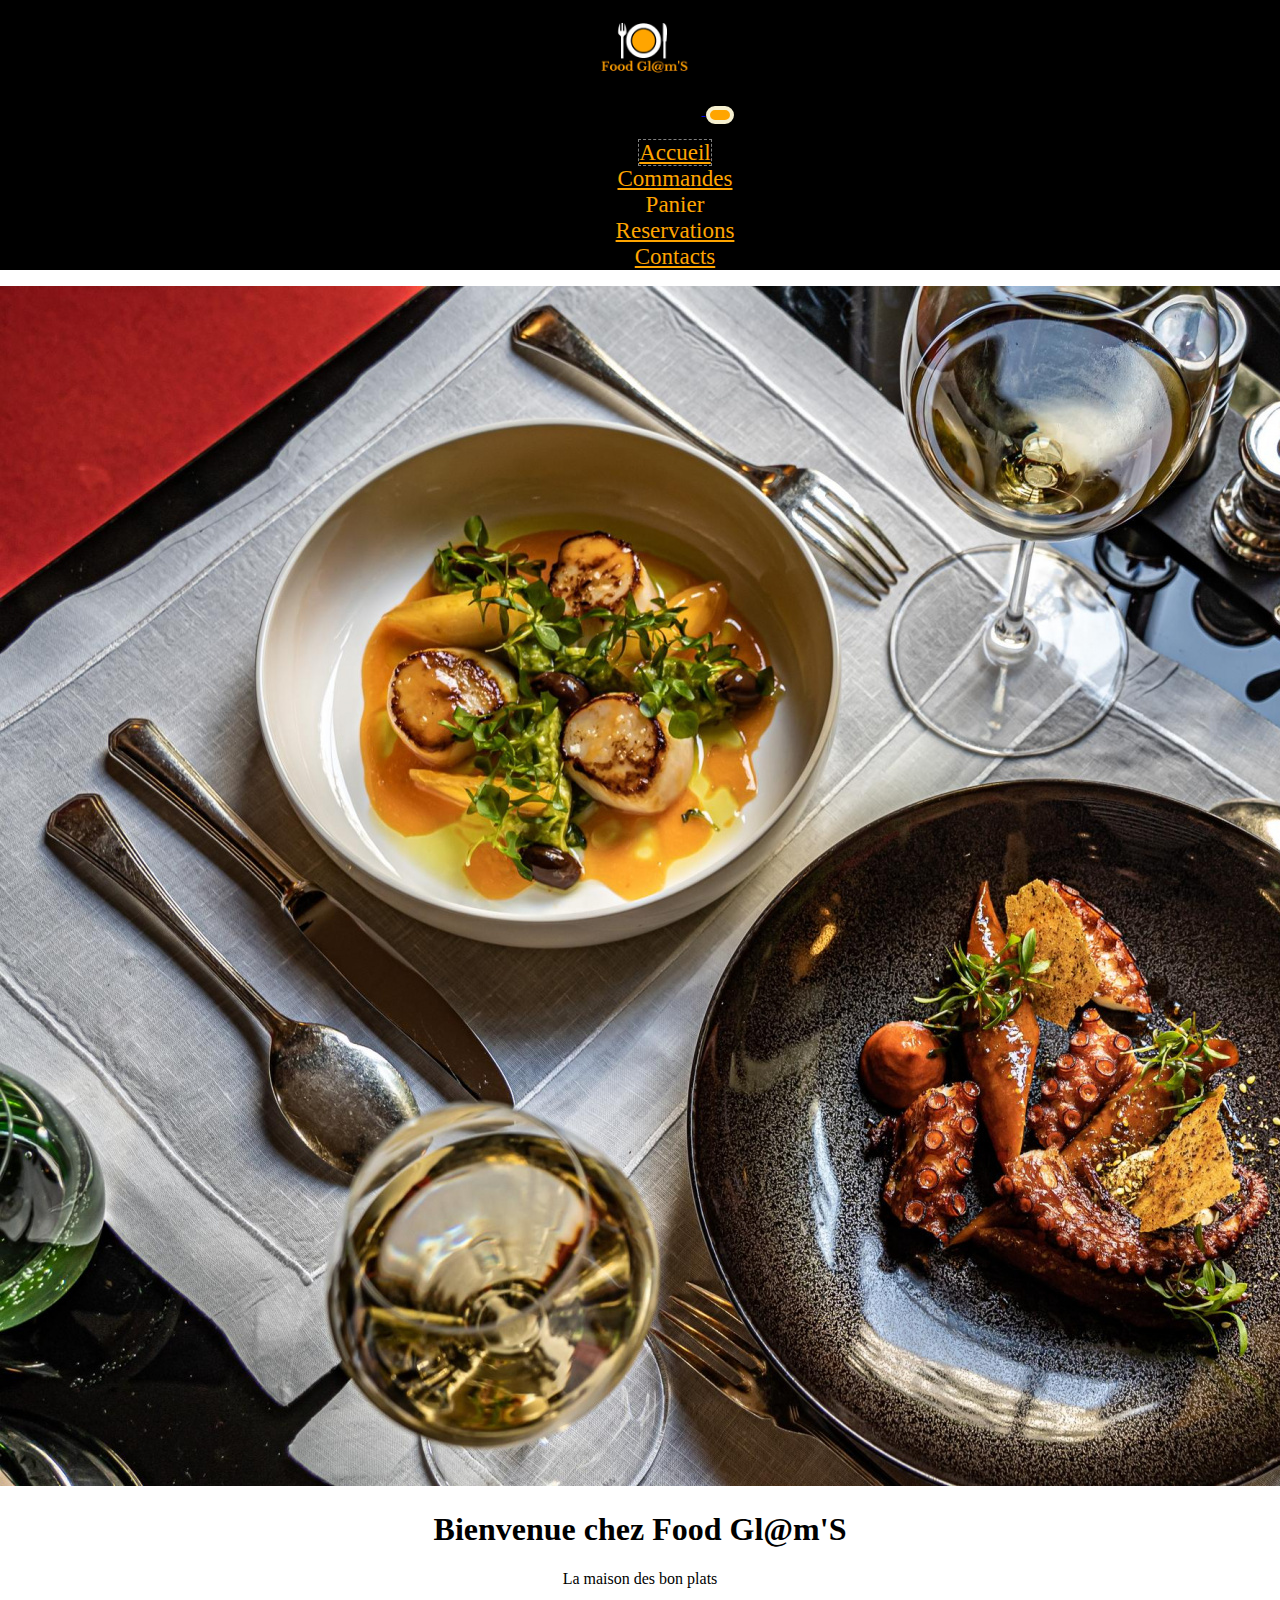
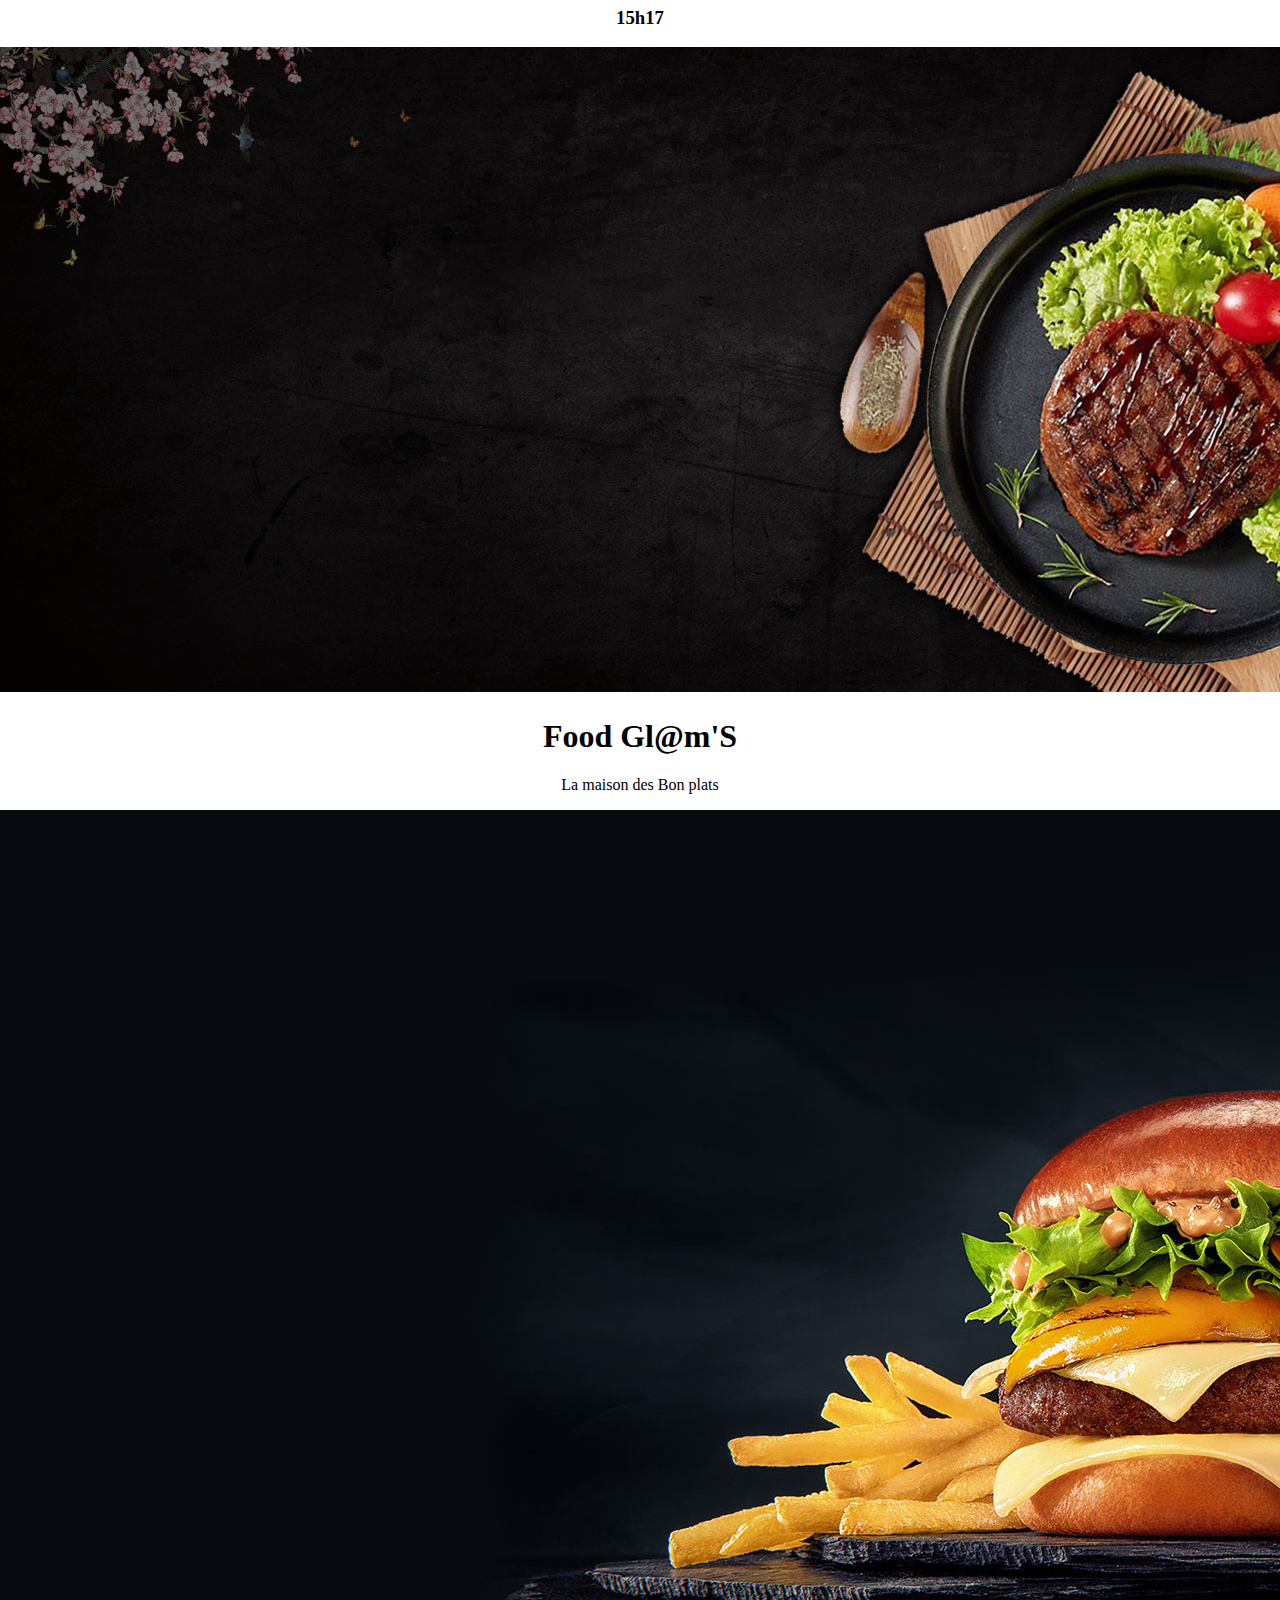
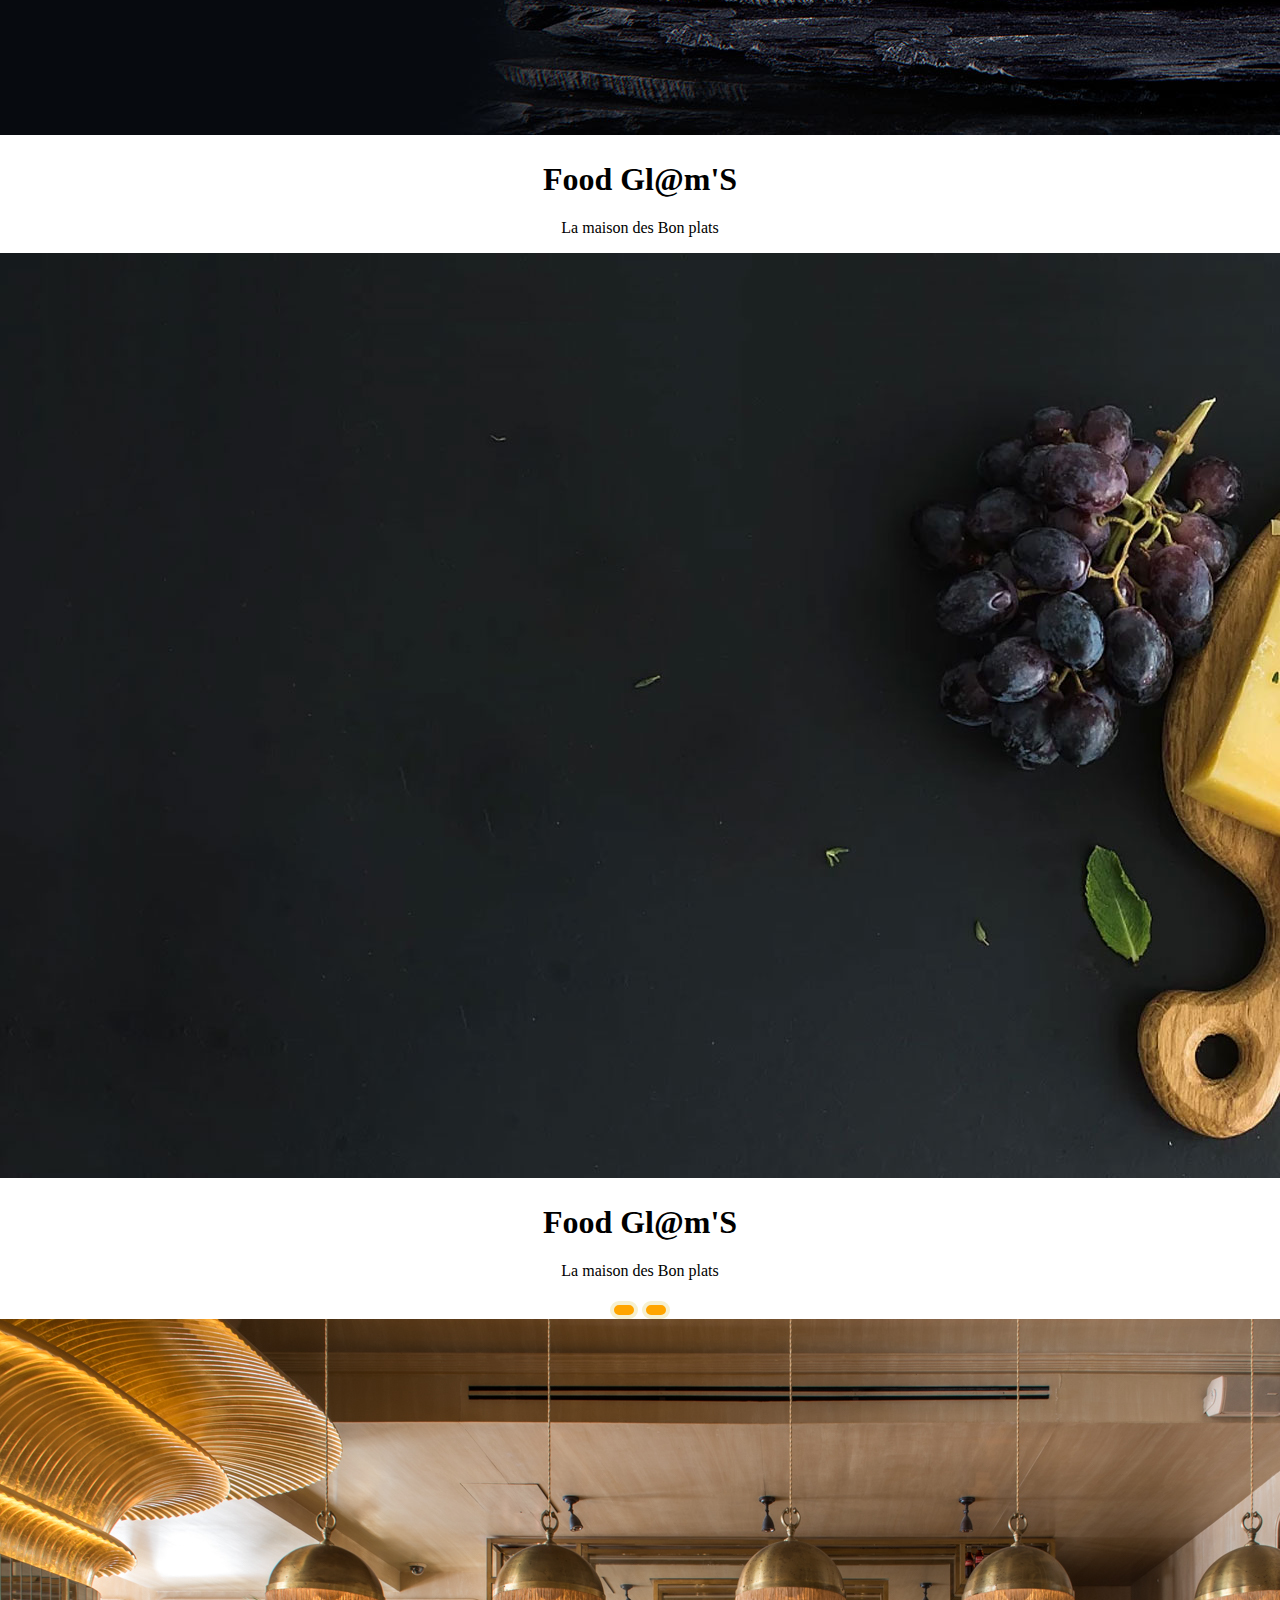
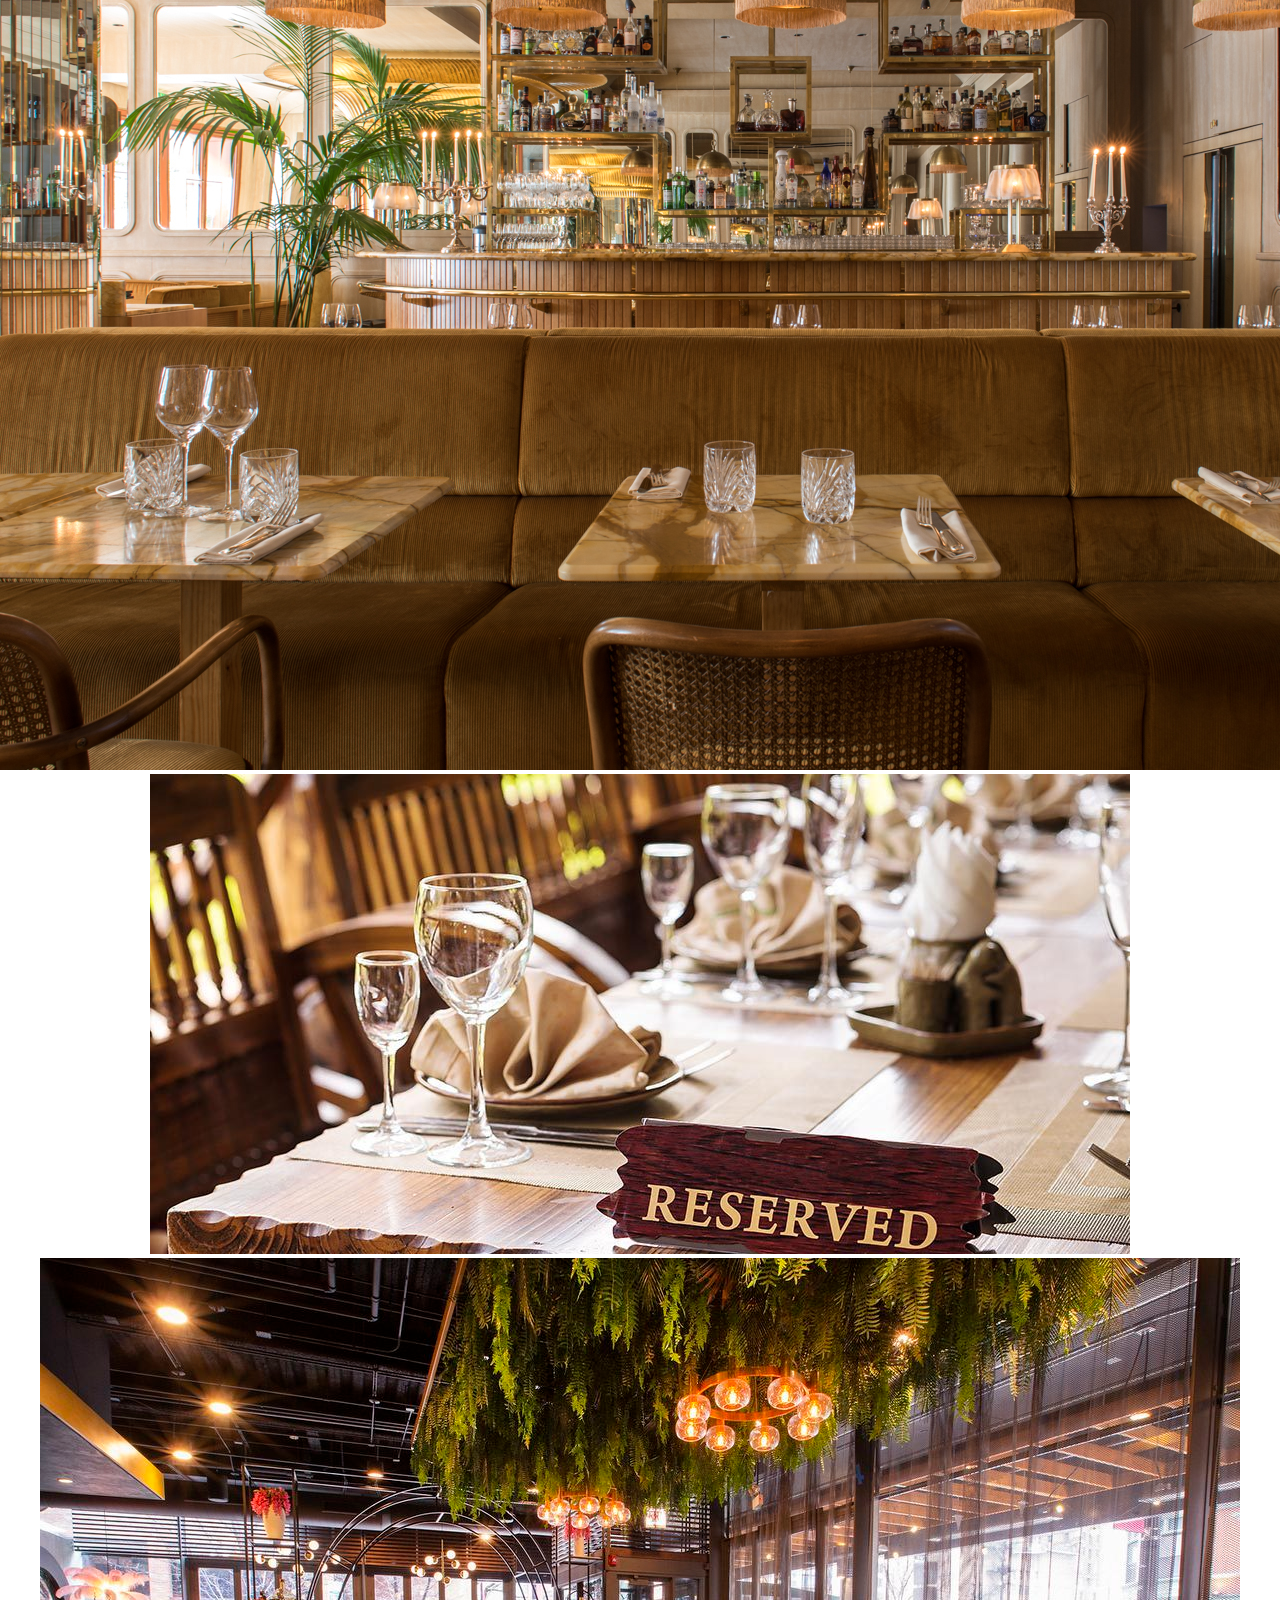
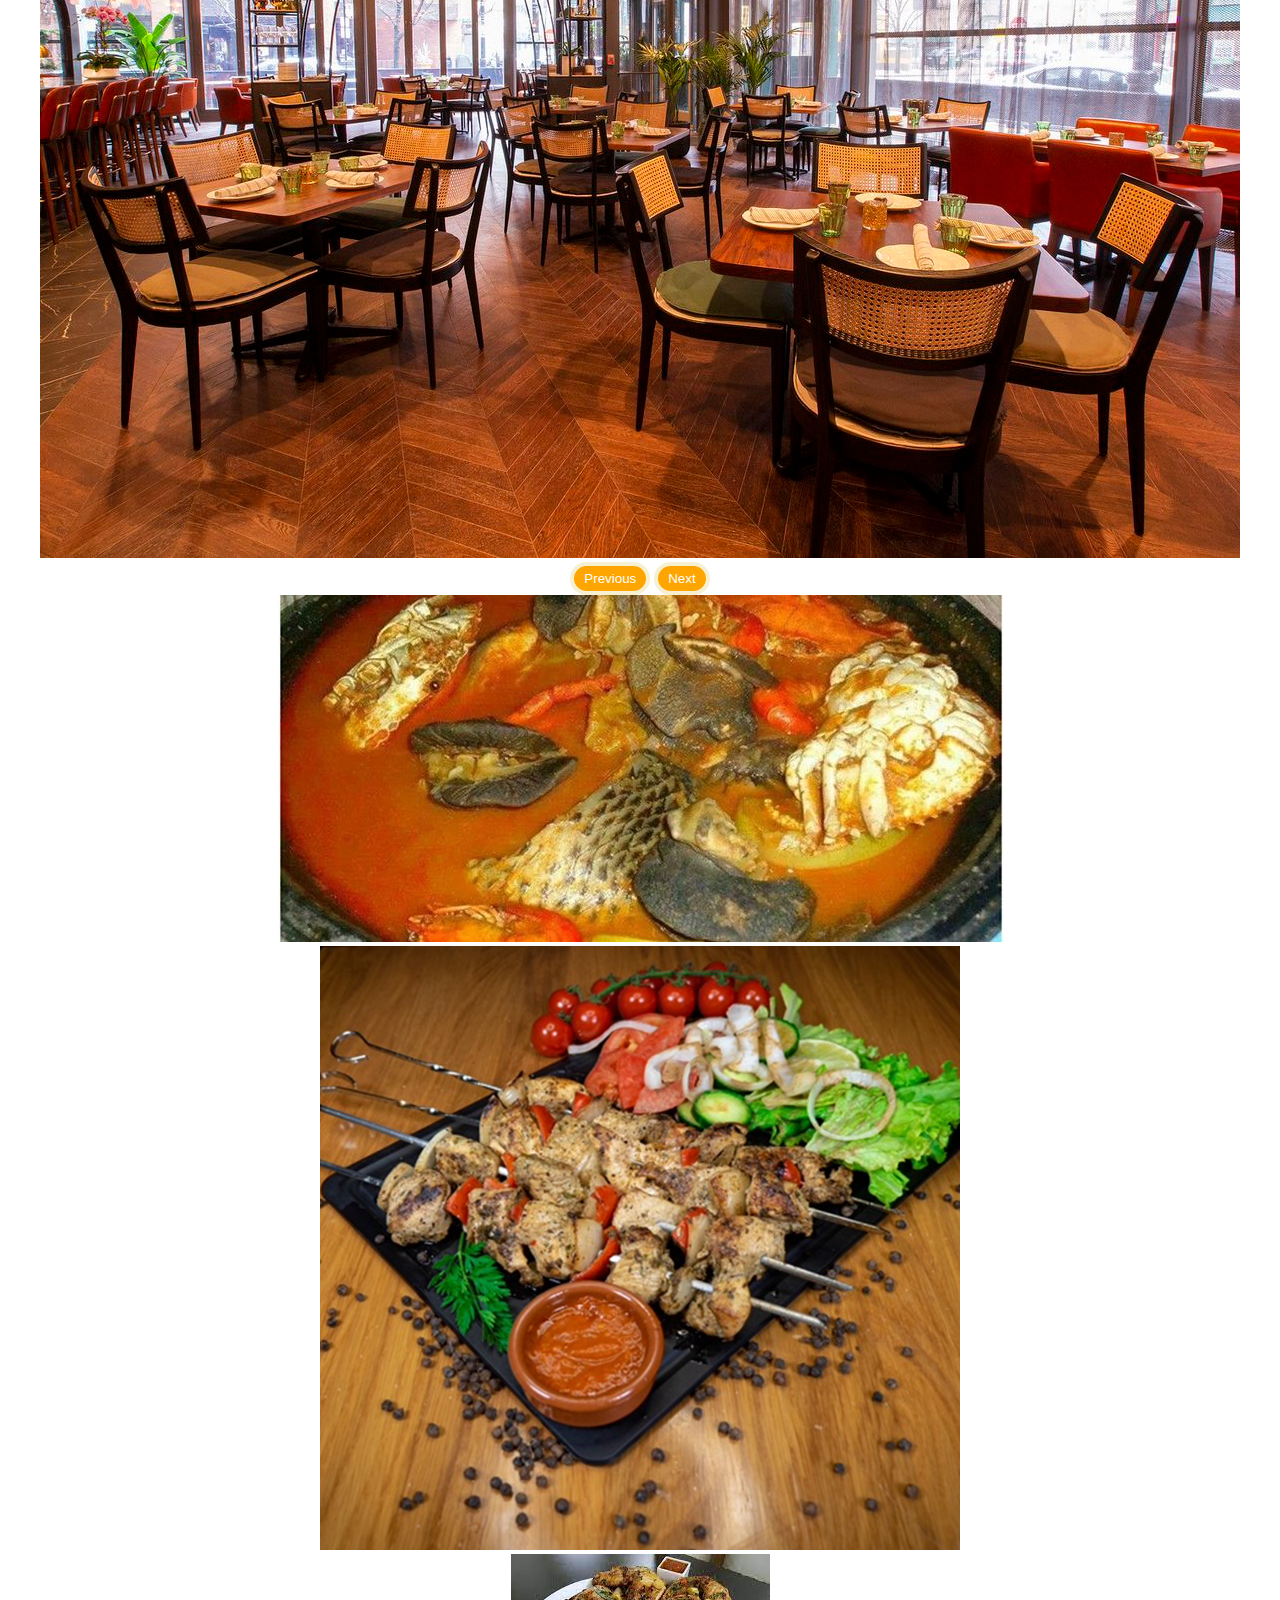
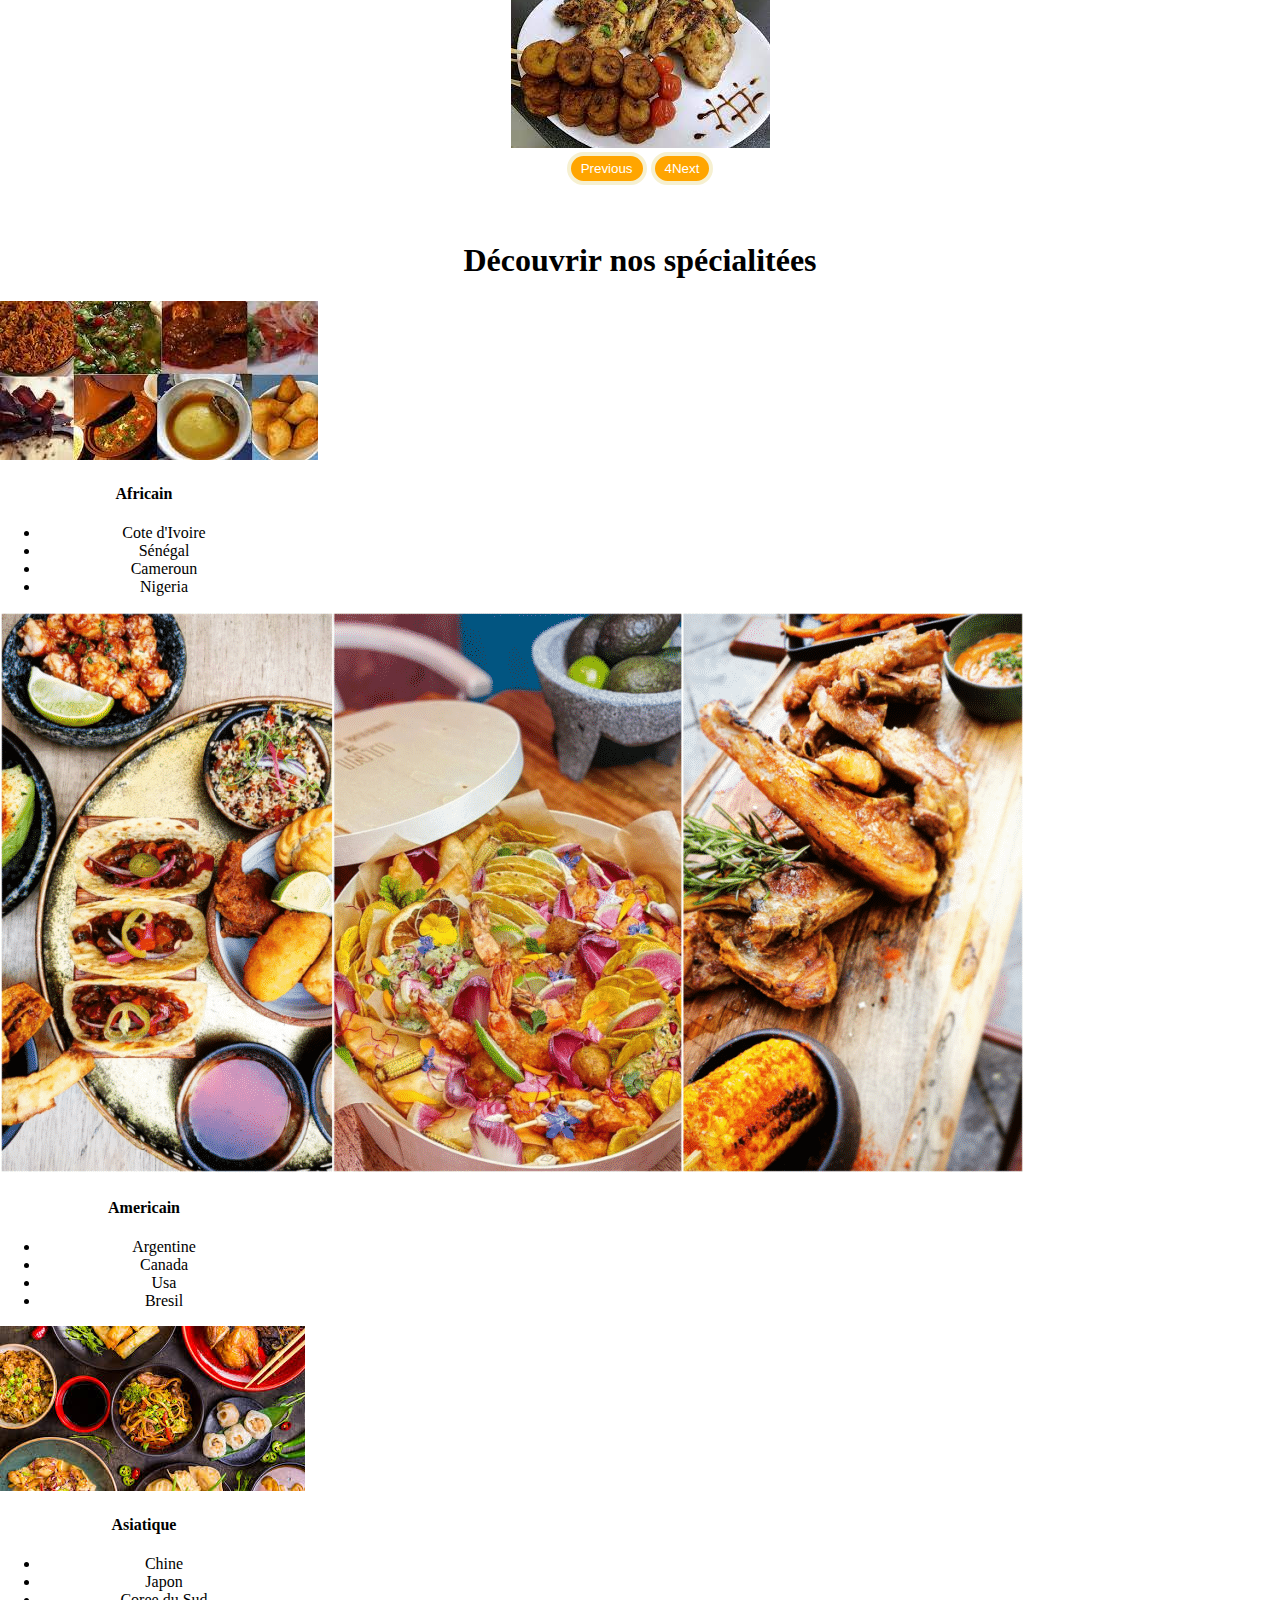
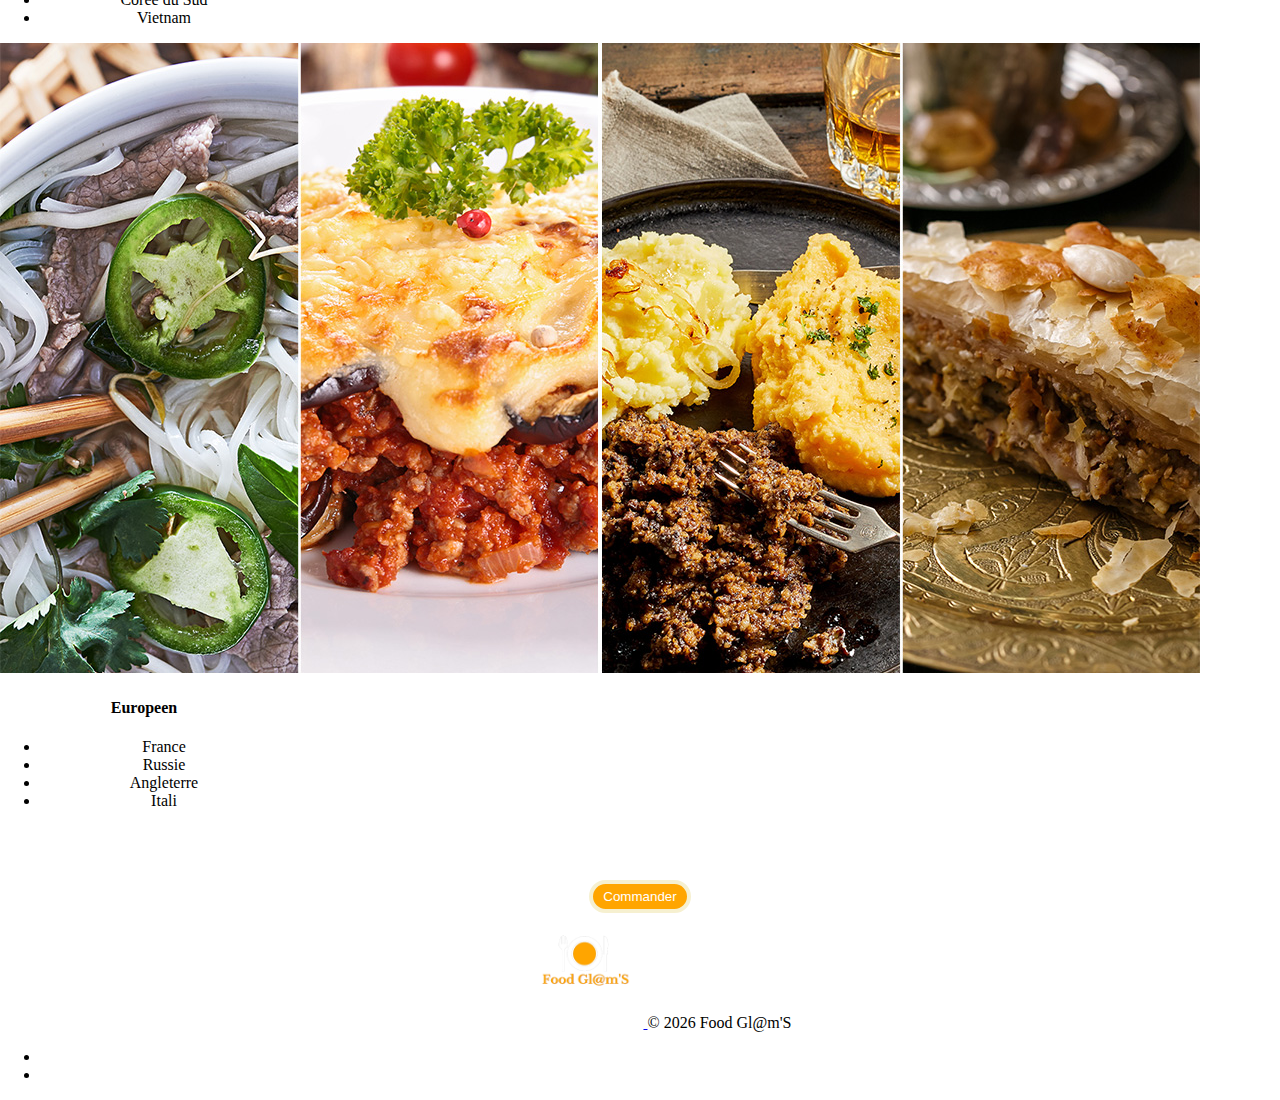
==== commit bb2a4318: "rendre la page reservation responsive" ====
--- a/index.html
+++ b/index.html
@@ -35,10 +35,10 @@
                             <a class="nav-link fst text-white">Panier</a>
                         </li>
                         <li class="nav-item">
-                            <a class="nav-link fst text-white">Reservations</a>
-                        </li>
-                        <li class="nav-item">
-                            <a class="nav-link fst text-white">Contacts</a>
+                            <a class="nav-link fst text-white" href="reservation.html">Reservations</a>
+                        </li>
+                        <li class="nav-item">
+                            <a class="nav-link fst text-white" href="contact.html">Contacts</a>
                         </li>
                     </ul> 
                 </div>
--- a/assets/css/style.css
+++ b/assets/css/style.css
@@ -1,204 +1,96 @@
 /* Debut Header */
 body {
-    position: relative;
-    max-width: 100%;
-    margin: 0 auto;
-    text-align: center;
+  position: relative;
+  max-width: 100%;
+  margin: 0 auto;
+  text-align: center;
 }
+
 .imageLogo{
-    width: 115px;
-    margin-left: 40px;
+  width: 115px;
+  margin-left: 40px;
+}
+
+.bg-alice{
+  background-color: aliceblue;
+}
+nav{
+  background-color: black;
 }
 
 .nav-link{
-    color: orange !important;
-    font-size: 23px;
-    margin-left: 30px;
+  color: orange !important;
+  font-size: 23px;
+  margin-left: 30px;
 }
 
 .home{
-    border: 1px dashed gray;
-}
-.background-aliceblue{
-    background-color: aliceblue;
+  border: 1px dashed gray;
 }
 
-.fst{
-    font-size: 23px;
-    margin-left: 40px;
-}
 /* Fin Header */
 
-
-/* Debut Banniere Carrousel */
-
-.d-block{
-    width: 100%;
-}
-
-.image_carrousel{
-    width: 100%;
-    height: 700px;
-}
-.carouselTitle1{
-    margin-bottom: 70px;
-}
-
-.carouselTitle2{
-    margin-right: 500px;
-    margin-bottom: 60px;
-}
-
-
-h1{
-    font-size: 60px;
-}
-
-/* Fin Banniere Carrousel */
-
-
-
-/* Debut Publicité */
-.publicité{
-    margin-top:20px ;
-    padding: 50px;
-    padding-top: 10px;
-    height: 420px;
-}
-
-.imagePublicité{
-    width: 100%;
-    height: 310px;
-}
-
-.icone{
-    margin-bottom: 20px;
-}
-
-i{
-    font-size: 50px;
-    color: black;
-}
-
-
-/* Fin Publicité */
-
-
-
-/* Debut Specialite */
-h3{
-    text-align: center;
-    color: black;
-    margin: 20px;
-}
-.specialité{
-    background-color: #F7F0D0;
-}
-
-.card{
-    width: 13rem;
-    box-shadow: 2px;
-}
-
-.card_Specialite{
-    display: flex;
-    flex-direction: row;
-    justify-content: space-evenly;
-}
-b{
-    color: orange;
-}
-
-.commande{
-    padding: 10px 60px;
-    background-color: orange;
-    border-radius: 20px;
-    color: white;
-}
-
-.boutton{
-    display: flex;
-    justify-content: center;
-    padding: 20px;
-}
-
-
-/* Fin Specialite */
-/*Debut specialite*/
-.bg-color{
-    background-color: #F6F0D0;
-    box-shadow: black;
-}
-
-.btn-color{
-    background-color: orange!important;
-    width: "450%!important";
-}
-/*Fin specialite*/
-/*commande*/
 .blocimages {
-    background-color: #F6F0D0;
-    width: 100%;
-    height: 900%;
-    padding: 15px 15px;
-    border-top: 1px solid #ddd;
-    }
-
+  background-color: #F6F0D0;
+  width: 100%;
+  height: 900%;
+  padding: 15px 15px;
+  border-top: 1px solid #ddd;
+  }
+    
 .image {
-    display: inline-block;
-    width: 220px;
-    margin-bottom: 50px;
-    background-color: white;
-    border: 1px solid white;
-    border-radius: 3px;
-    padding-bottom: 20px;
-    margin: 20px;
-    }
-
+  display: inline-block;
+  width: 220px;
+  margin-bottom: 50px;
+  background-color: white;
+  border: 1px solid white;
+  border-radius: 3px;
+  padding-bottom: 20px;
+  margin: 20px;
+  }
+        
 .imag {
-    width: 100%;
-    height: 220px;
+  width: 100%;
+  height: 220px;
 }
     
 .imag img {
-    object-fit: cover;
-    height: 94%;
+  object-fit: cover;
+  height: 94%;
+  width: 100%;
+  }
+
+  button{
+    background-color: orange;
+    padding: 5px 10px;
+    border-radius: 20px;
+    border: 4px solid #F6F0D0;
+    color: white;
+  }
+
+  button:hover{
+    transform: scale(1.1); 
+  }
+
+  .imageheader{
     width: 100%;
-    } 
+    height: 10%;
+  }
+ 
+  .imageHeader{
+    width: 100%;
+    height: 400px;
+  }
 
-    button{
-        background-color: orange;
-        padding: 5px 10px;
-        border-radius: 20px;
-        border: 4px solid #F6F0D0;
-        color: white;
-    }
-    
-    button:hover{
-        transform: scale(1.1); 
-    }
+  .lienPlatPays{
+    background-color: black;
+  }
 
-    .imageheader{
-        width: 100%;
-        height: 10%;
-    }
+  .lienPlatPays a{
+    color: white;
+    text-decoration: none;
+  }
 
-    .imageHeader{
-        width: 100%;
-        height: 400px;
-    }
-
-    .lienPlatPays{
-        background-color: black;
-    }
-
-    .lienPlatPays a{
-        color: white;
-        text-decoration: none;
-    }
-
-    .containerMenu{
-        background-color: #F6F0D0;
-    }
-
-/*commande*/+  .containerMenu{
+    background-color: #F6F0D0;
+  }
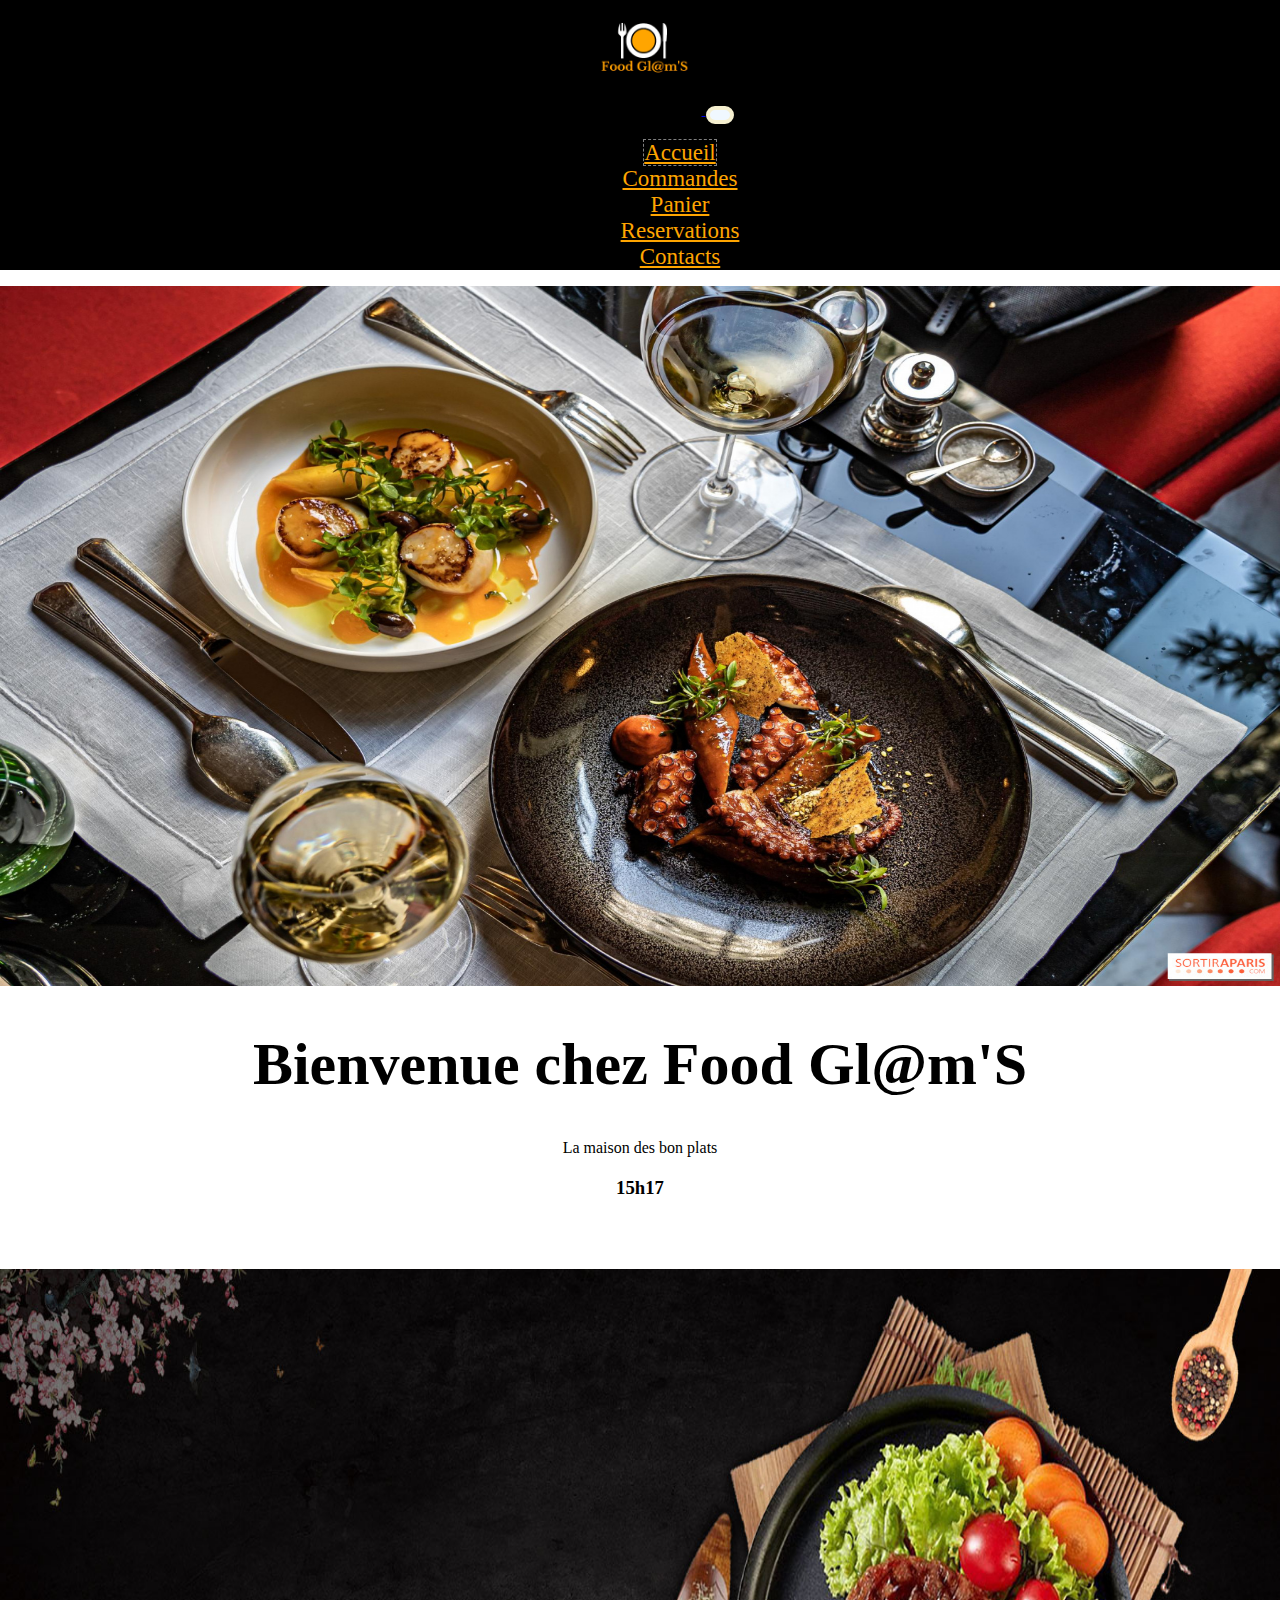
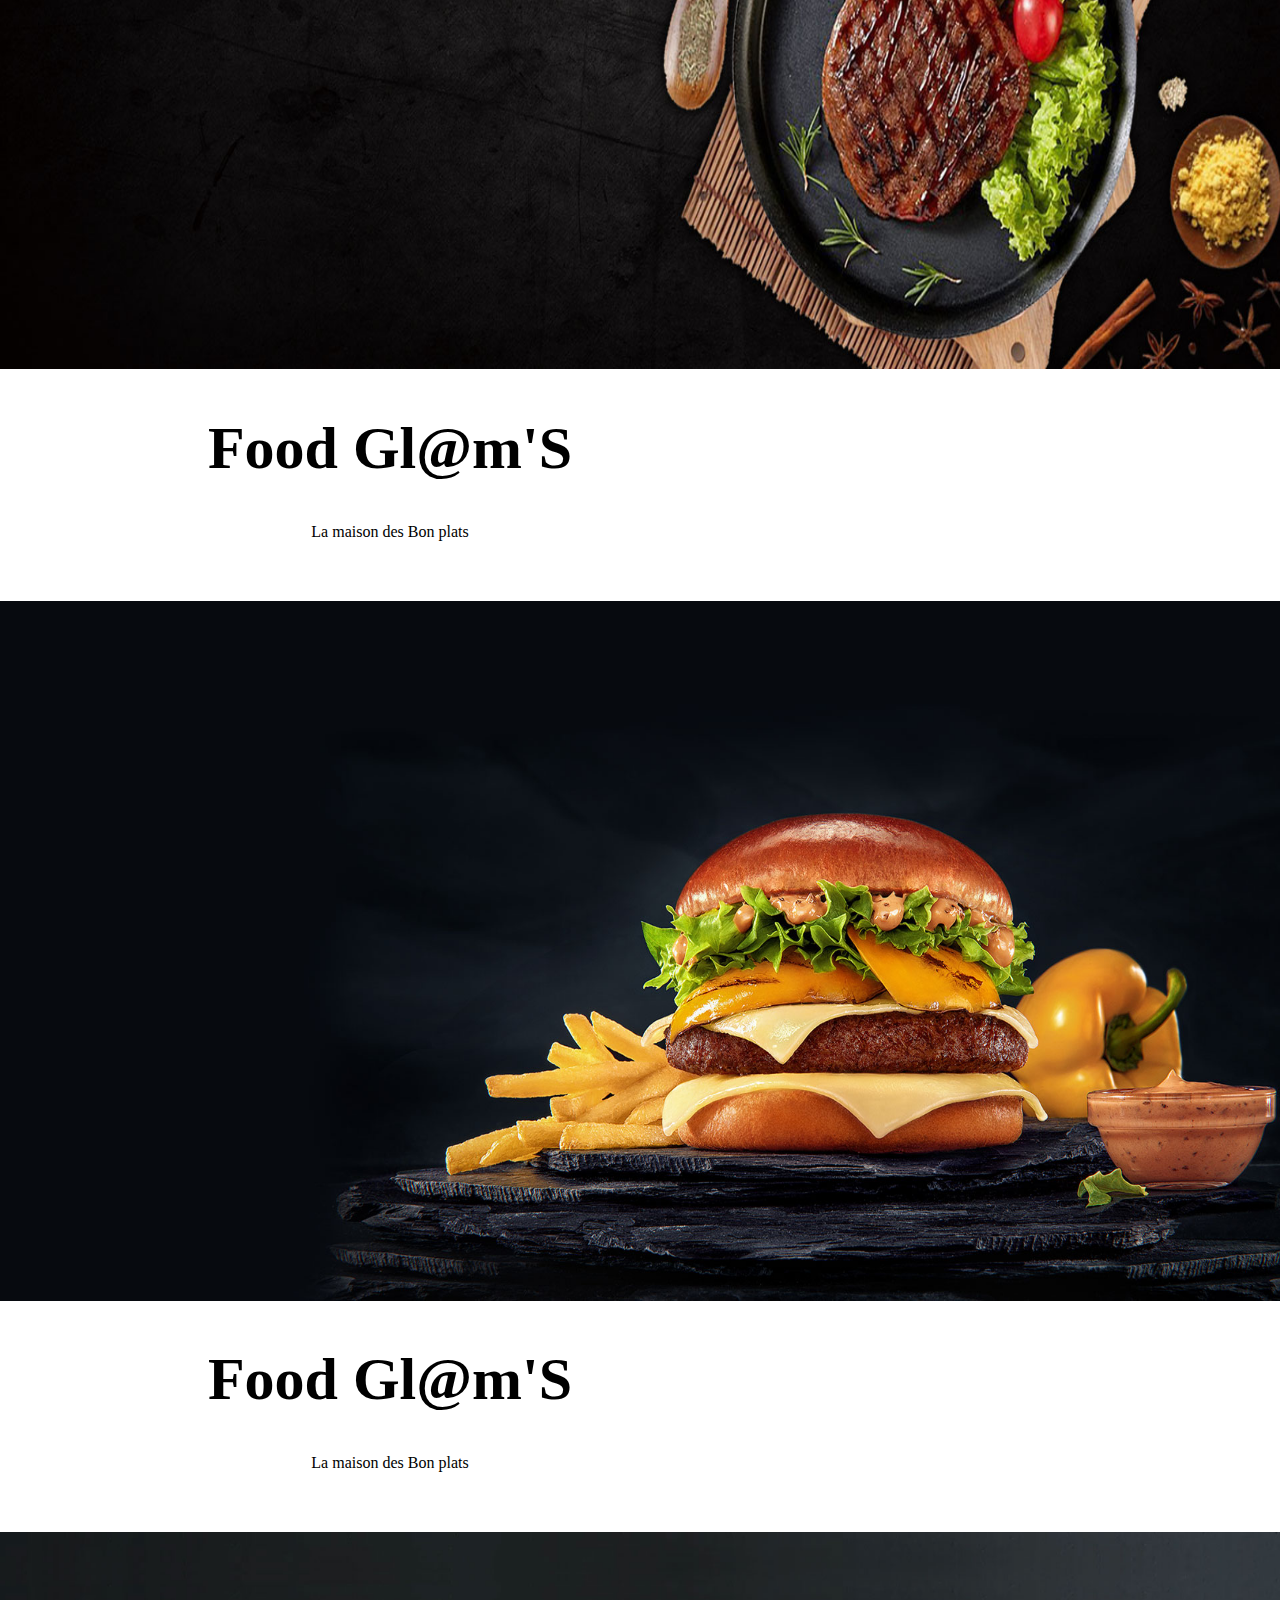
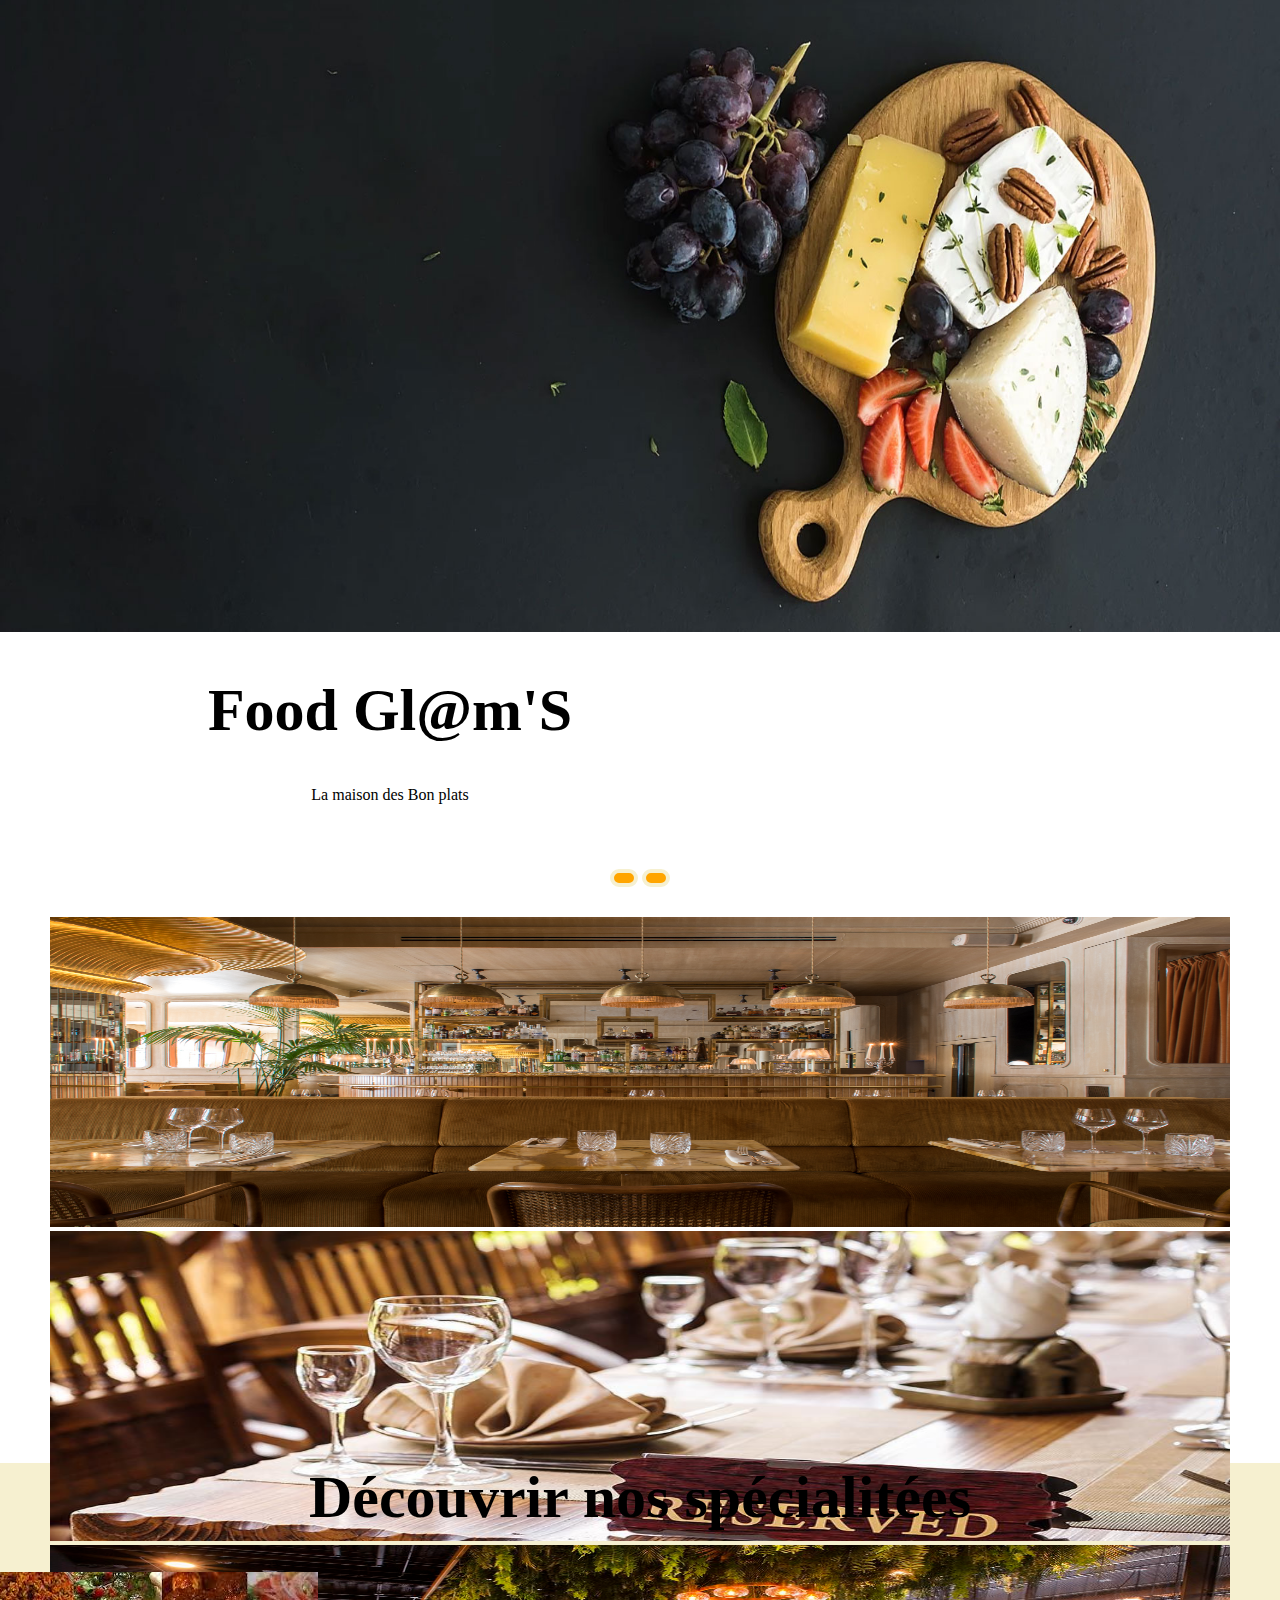
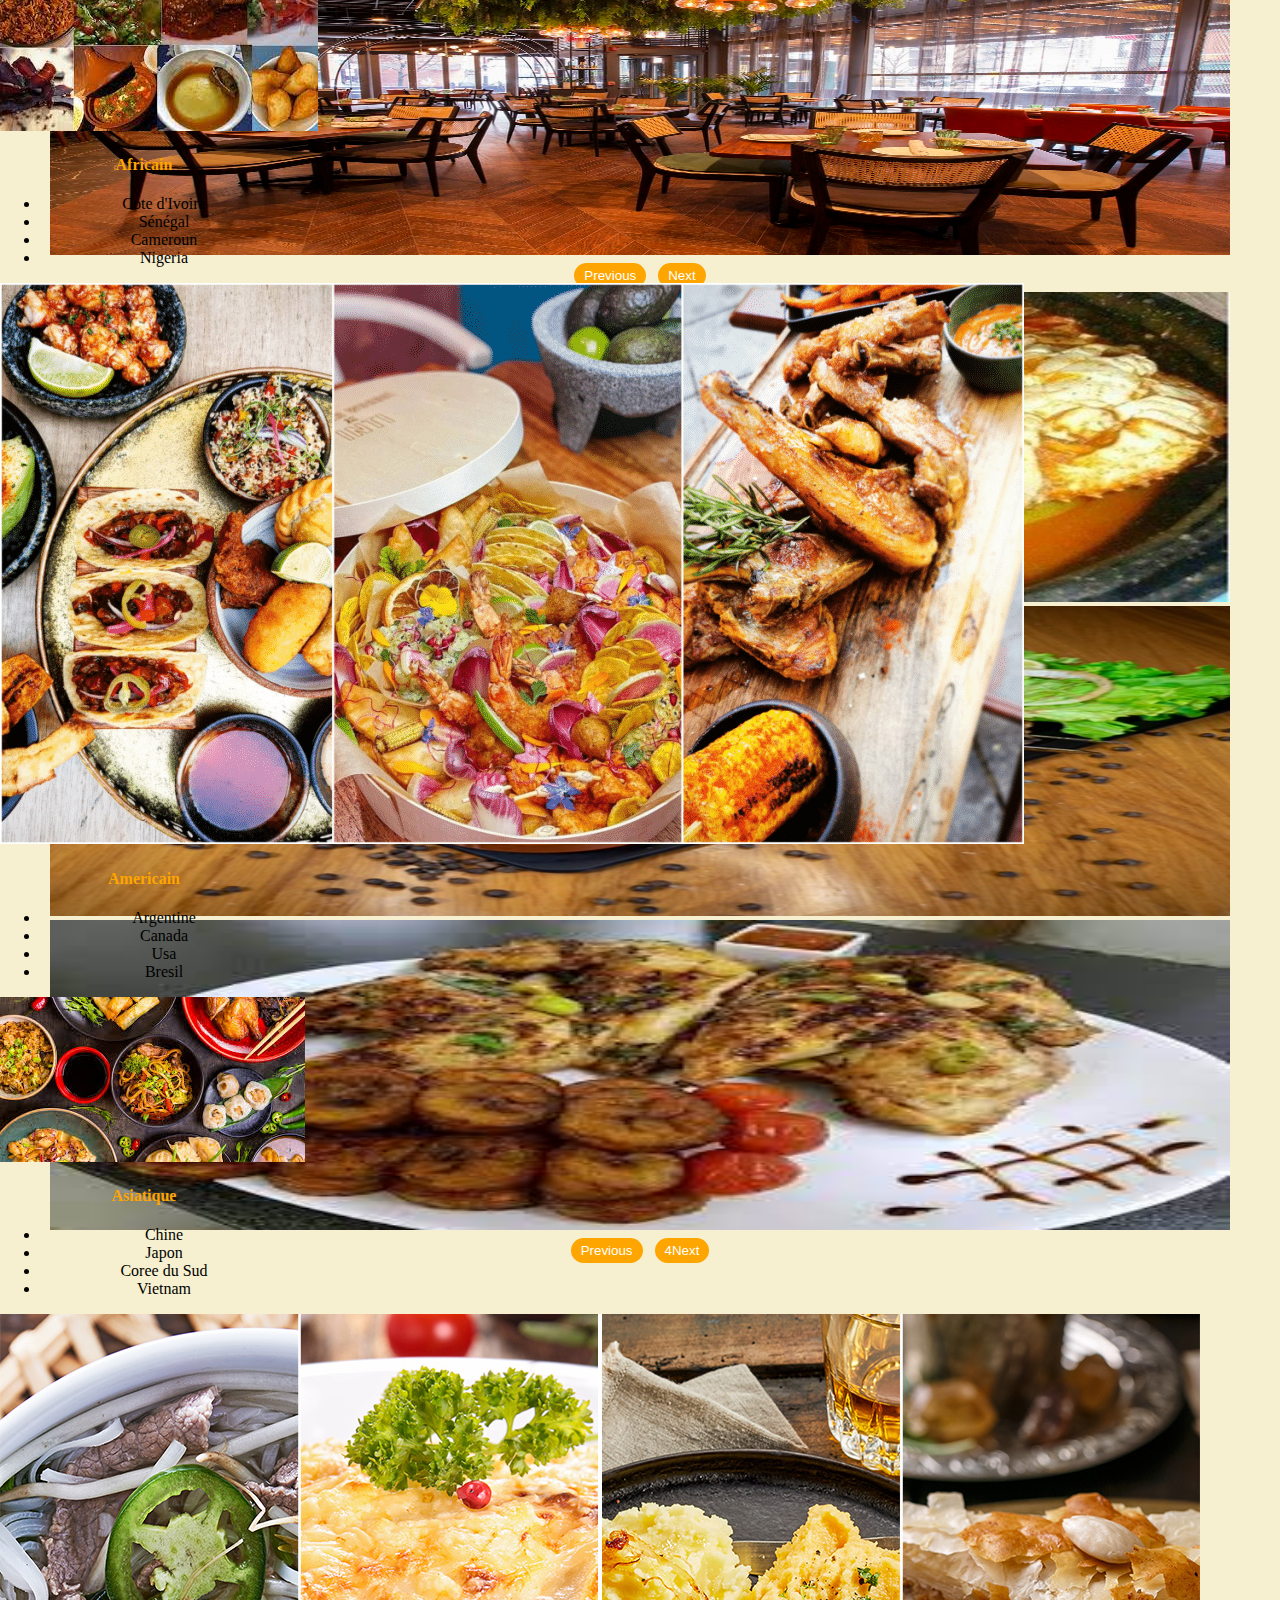
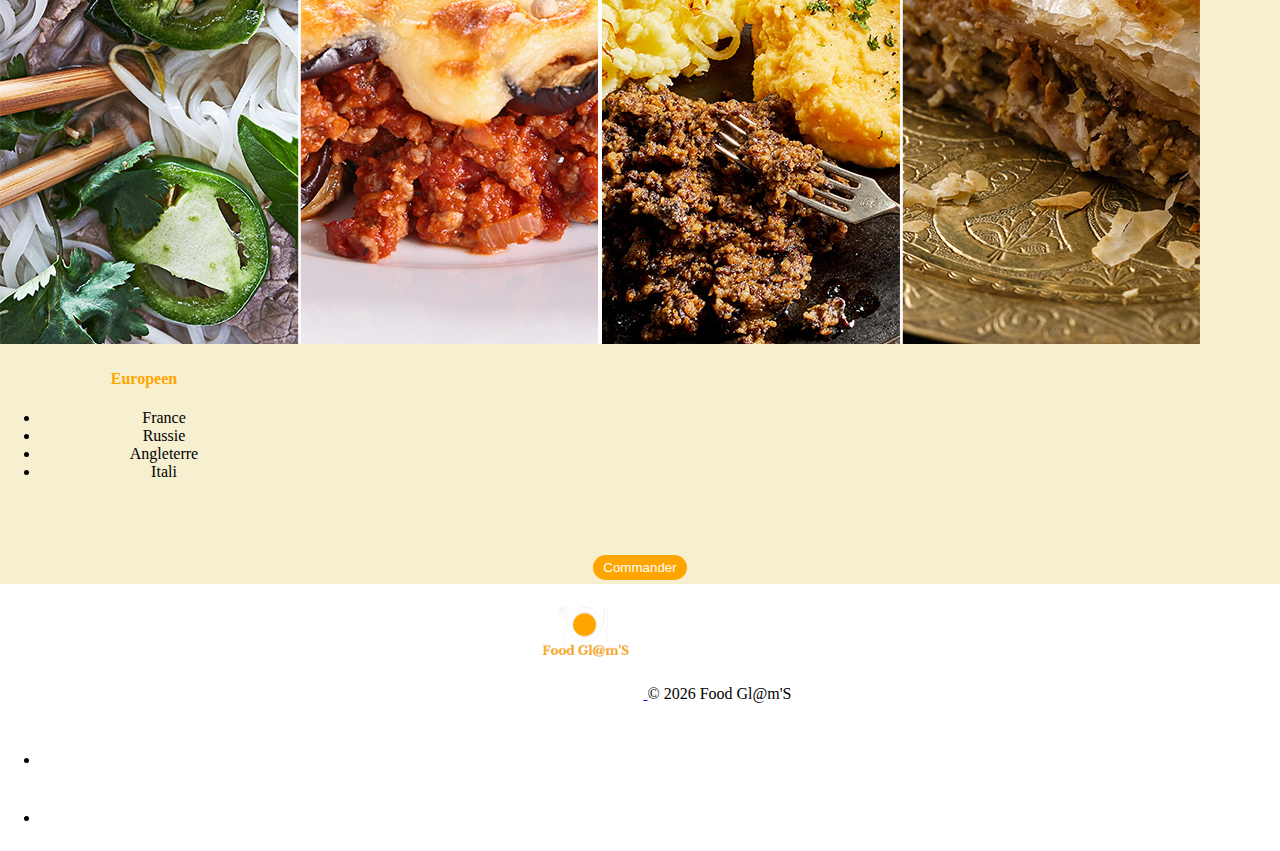
==== commit 407ef6a3: "envoi de notre marquette" ====
--- a/index.html
+++ b/index.html
@@ -26,19 +26,19 @@
                     </div>
                     <ul class="navbar-nav me-auto mb-2 mb-lg-0">
                         <li class="nav-item">
-                            <a class="nav-link fst text-white home" aria-current="page" href="index.html">Accueil</a>
-                        </li>
-                        <li class="nav-item">
-                            <a class="nav-link fst text-white" href="commande.html">Commandes</a>
-                        </li>
-                        <li class="nav-item">
-                            <a class="nav-link fst text-white">Panier</a>
-                        </li>
-                        <li class="nav-item">
-                            <a class="nav-link fst text-white" href="reservation.html">Reservations</a>
-                        </li>
-                        <li class="nav-item">
-                            <a class="nav-link fst text-white" href="contact.html">Contacts</a>
+                            <a class="nav-link fst home" aria-current="page" href="index.html">Accueil</a>
+                        </li>
+                        <li class="nav-item">
+                            <a class="nav-link fst" href="commande.html">Commandes</a>
+                        </li>
+                        <li class="nav-item">
+                            <a class="nav-link fst" href="panier.html">Panier</a>
+                        </li>
+                        <li class="nav-item">
+                            <a class="nav-link fst" href="reservation.html">Reservations</a>
+                        </li>
+                        <li class="nav-item">
+                            <a class="nav-link fst" href="contact.html">Contacts</a>
                         </li>
                     </ul> 
                 </div>
--- a/assets/css/style.css
+++ b/assets/css/style.css
@@ -1,96 +1,204 @@
 /* Debut Header */
 body {
-  position: relative;
-  max-width: 100%;
-  margin: 0 auto;
-  text-align: center;
-}
-
+    position: relative;
+    max-width: 100%;
+    margin: 0 auto;
+    text-align: center;
+}
 .imageLogo{
-  width: 115px;
-  margin-left: 40px;
-}
-
-.bg-alice{
-  background-color: aliceblue;
-}
-nav{
-  background-color: black;
+    width: 115px;
+    margin-left: 40px;
 }
 
 .nav-link{
-  color: orange !important;
-  font-size: 23px;
-  margin-left: 30px;
+    color: orange !important;
+    font-size: 23px;
+    margin-left: 30px;
 }
 
 .home{
-  border: 1px dashed gray;
-}
-
+    border: 1px dashed gray;
+}
+.background-aliceblue{
+    background-color: aliceblue;
+}
+
+.fst{
+    font-size: 23px;
+    margin-left: 40px;
+}
 /* Fin Header */
 
+
+/* Debut Banniere Carrousel */
+
+.d-block{
+    width: 100%;
+}
+
+.image_carrousel{
+    width: 100%;
+    height: 700px;
+}
+.carouselTitle1{
+    margin-bottom: 70px;
+}
+
+.carouselTitle2{
+    margin-right: 500px;
+    margin-bottom: 60px;
+}
+
+
+h1{
+    font-size: 60px;
+}
+
+/* Fin Banniere Carrousel */
+
+
+
+/* Debut Publicité */
+.publicité{
+    margin-top:20px ;
+    padding: 50px;
+    padding-top: 10px;
+    height: 420px;
+}
+
+.imagePublicité{
+    width: 100%;
+    height: 310px;
+}
+
+.icone{
+    margin-bottom: 20px;
+}
+
+i{
+    font-size: 50px;
+    color: black;
+}
+
+
+/* Fin Publicité */
+
+
+
+/* Debut Specialite */
+h3{
+    text-align: center;
+    color: black;
+    margin: 20px;
+}
+.specialité{
+    background-color: #F7F0D0;
+}
+
+.card{
+    width: 13rem;
+    box-shadow: 2px;
+}
+
+.card_Specialite{
+    display: flex;
+    flex-direction: row;
+    justify-content: space-evenly;
+}
+b{
+    color: orange;
+}
+
+.commande{
+    padding: 10px 60px;
+    background-color: orange;
+    border-radius: 20px;
+    color: white;
+}
+
+.boutton{
+    display: flex;
+    justify-content: center;
+    padding: 20px;
+}
+
+
+/* Fin Specialite */
+/*Debut specialite*/
+.bg-color{
+    background-color: #F6F0D0;
+    box-shadow: black;
+}
+
+.btn-color{
+    background-color: orange!important;
+    width: "450%!important";
+}
+/*Fin specialite*/
+/*commande*/
 .blocimages {
-  background-color: #F6F0D0;
-  width: 100%;
-  height: 900%;
-  padding: 15px 15px;
-  border-top: 1px solid #ddd;
-  }
-    
+    background-color: #F6F0D0;
+    width: 100%;
+    height: 900%;
+    padding: 15px 15px;
+    border-top: 1px solid #ddd;
+    }
+
 .image {
-  display: inline-block;
-  width: 220px;
-  margin-bottom: 50px;
-  background-color: white;
-  border: 1px solid white;
-  border-radius: 3px;
-  padding-bottom: 20px;
-  margin: 20px;
-  }
-        
+    display: inline-block;
+    width: 220px;
+    margin-bottom: 50px;
+    background-color: white;
+    border: 1px solid white;
+    border-radius: 3px;
+    padding-bottom: 20px;
+    margin: 20px;
+    }
+
 .imag {
-  width: 100%;
-  height: 220px;
+    width: 100%;
+    height: 220px;
 }
     
 .imag img {
-  object-fit: cover;
-  height: 94%;
-  width: 100%;
-  }
-
-  button{
-    background-color: orange;
-    padding: 5px 10px;
-    border-radius: 20px;
-    border: 4px solid #F6F0D0;
-    color: white;
-  }
-
-  button:hover{
-    transform: scale(1.1); 
-  }
-
-  .imageheader{
-    width: 100%;
-    height: 10%;
-  }
- 
-  .imageHeader{
-    width: 100%;
-    height: 400px;
-  }
-
-  .lienPlatPays{
-    background-color: black;
-  }
-
-  .lienPlatPays a{
-    color: white;
-    text-decoration: none;
-  }
-
-  .containerMenu{
-    background-color: #F6F0D0;
-  }
+    object-fit: cover;
+    height: 94%;
+    width: 100%;
+    } 
+
+    button{
+        background-color: orange;
+        padding: 5px 10px;
+        border-radius: 20px;
+        border: 4px solid #F6F0D0;
+        color: white;
+    }
+    
+    button:hover{
+        transform: scale(1.1); 
+    }
+
+    .imageheader{
+        width: 100%;
+        height: 10%;
+    }
+
+    .imageHeader{
+        width: 100%;
+        height: 400px;
+    }
+
+    .lienPlatPays{
+        background-color: black;
+    }
+
+    .lienPlatPays a{
+        color: white;
+        text-decoration: none;
+    }
+
+    .containerMenu{
+        background-color: #F6F0D0;
+    }
+
+/*commande*/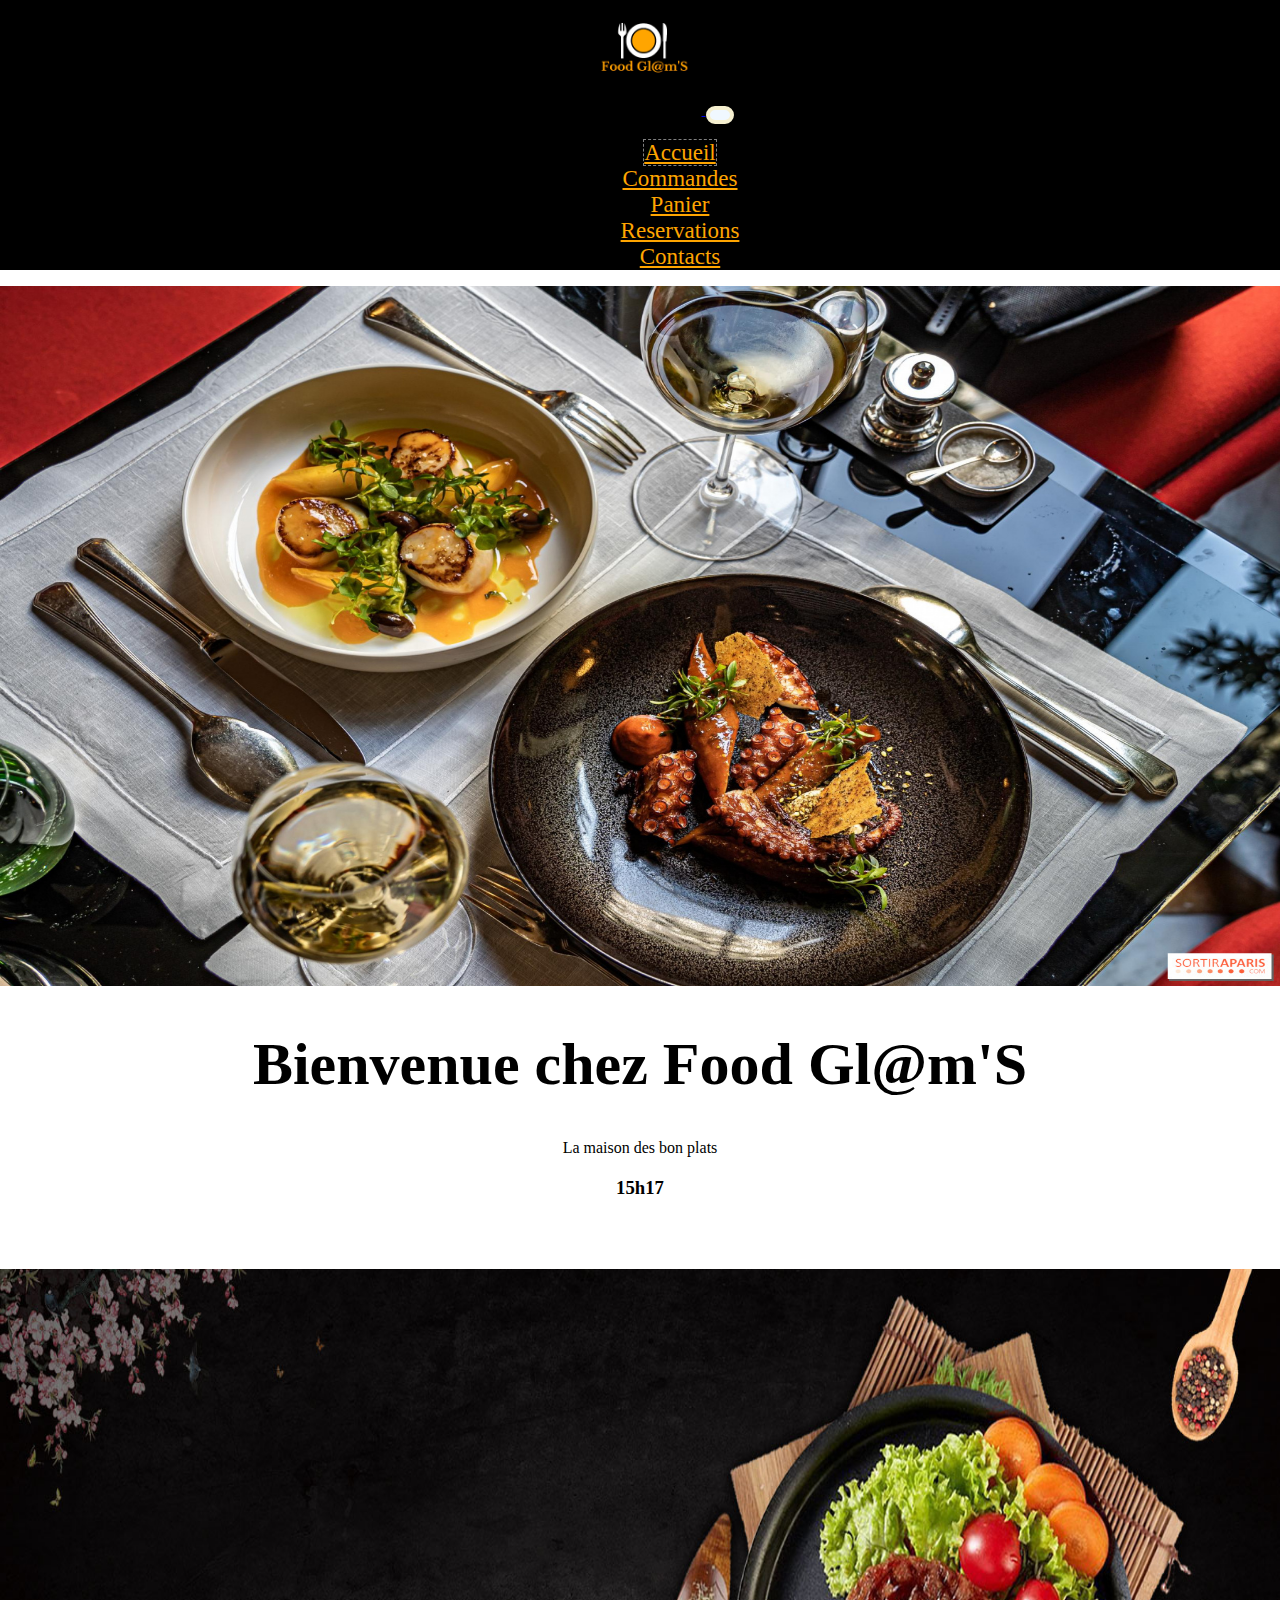
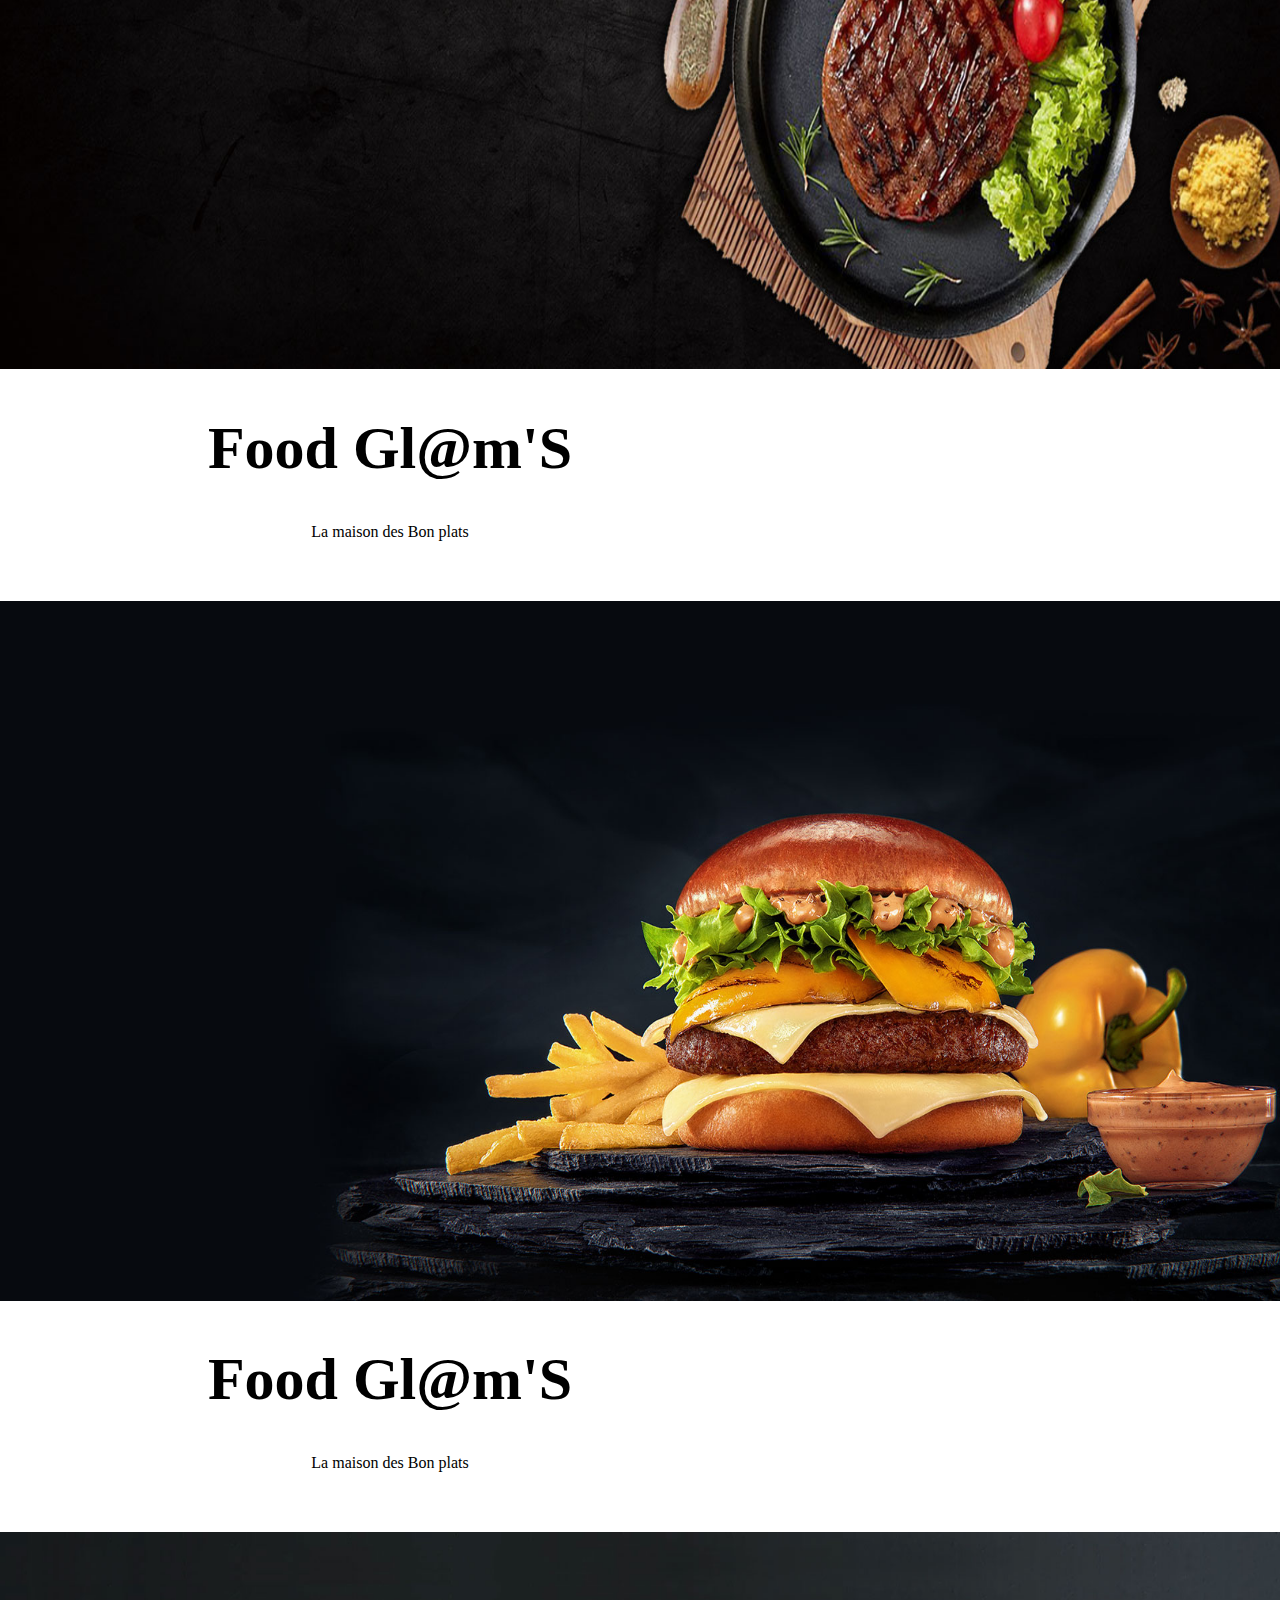
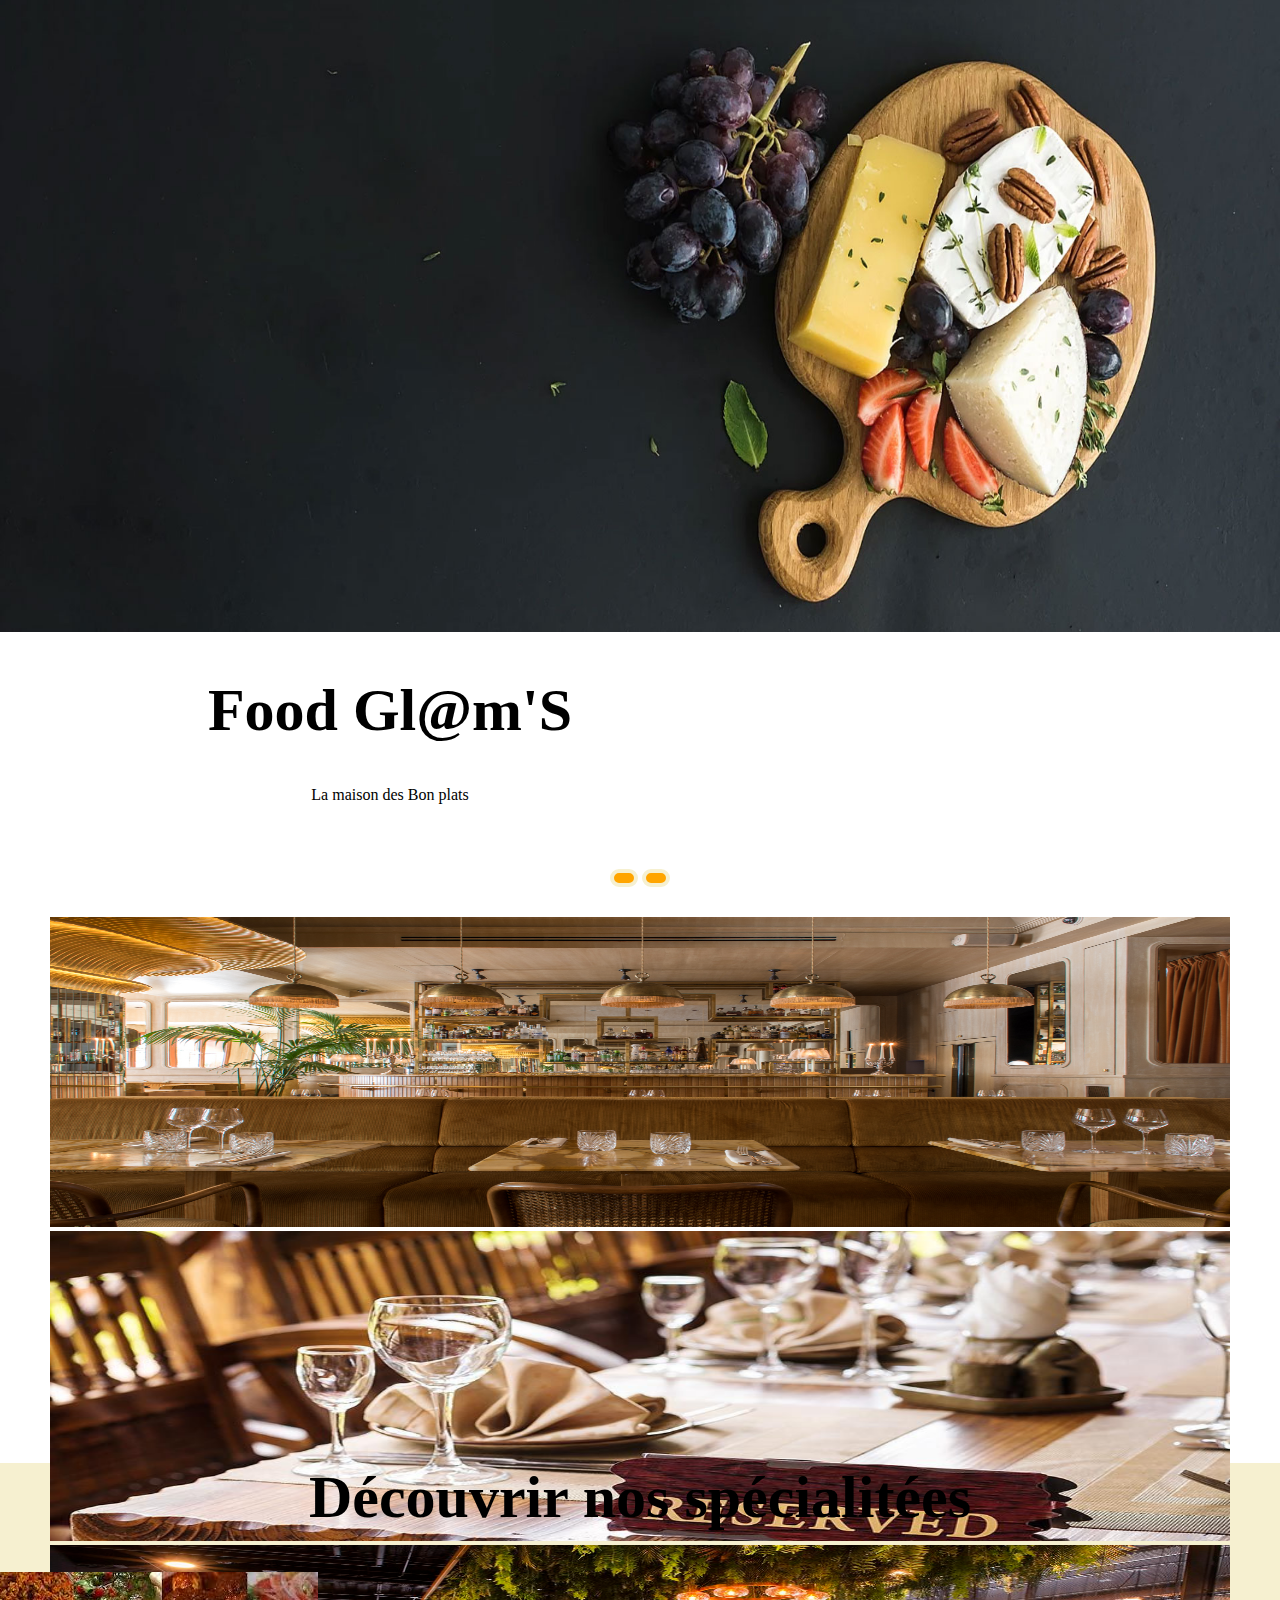
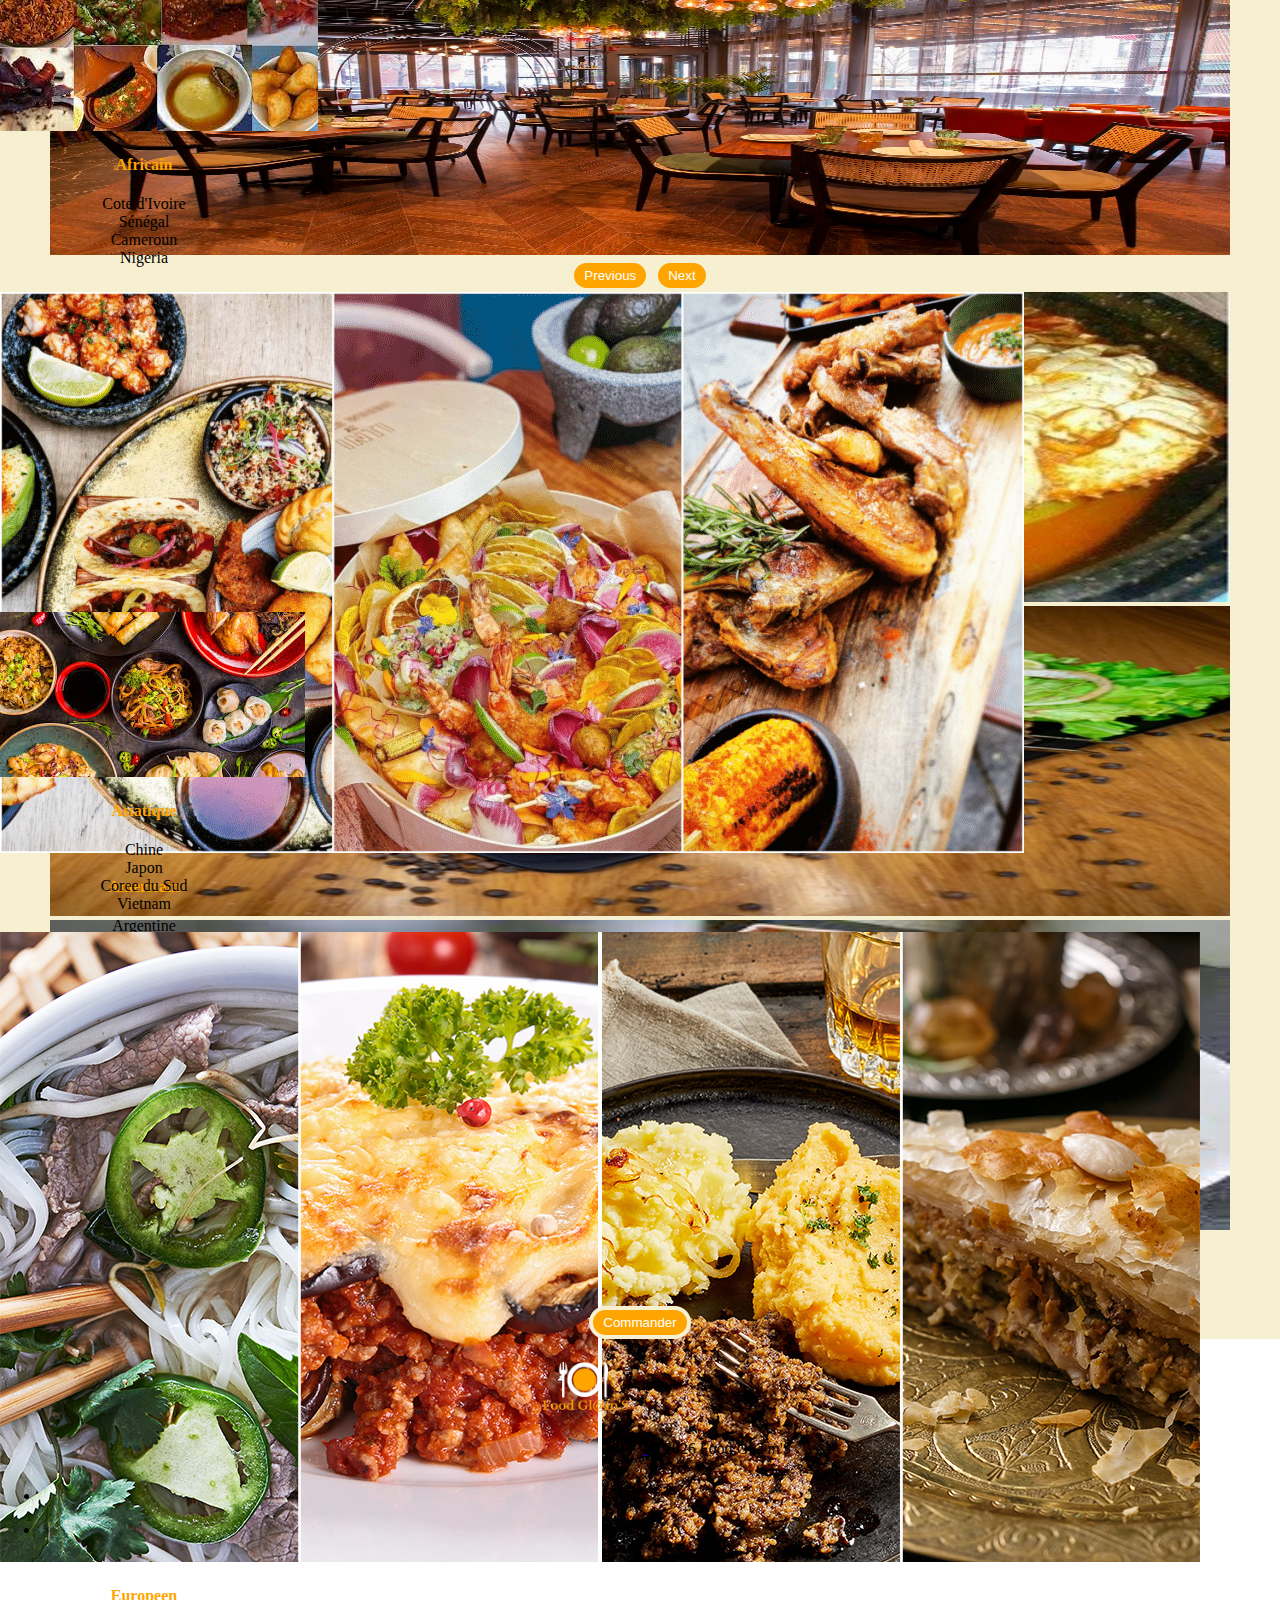
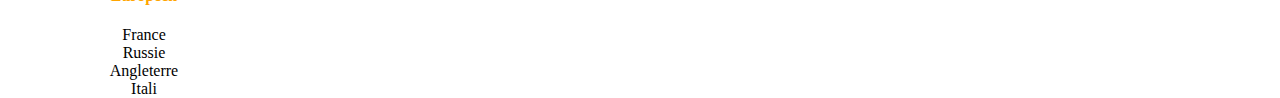
==== commit a1b82d78: "fusion du code de vivien concernant la page panier" ====
--- a/index.html
+++ b/index.html
@@ -156,19 +156,17 @@
     <br><br>
     <!-- Debut Specialité -->
     <div class="container bg-color p-1">
-        <h1 class="fs-3 text-center m-4">Découvrir nos spécialitées</h1>
+        <h1 class="fs-3 text-center">Découvrir nos spécialitées</h1>
         <div class="row m-4 p-2">
             <div class="col-md-3 p-1">
                 <div class="card" style="width: 18rem;">
                     <img src="assets/imgs/ImageSpecialite/africain.jpg" class="card-img-top" alt="...">
                     <div class="card-body">
                         <h4 class="text-center"><b>Africain</b></h4>
-                        <ul>
-                            <li class="card-text">Cote d'Ivoire</li>
-                            <li class="card-text">Sénégal</li>
-                            <li class="card-text">Cameroun</li>
-                            <li class="card-text">Nigeria</li>
-                        </ul>   
+                        <span class="card-text">Cote d'Ivoire</span><br>
+                        <span class="card-text">Sénégal</span><br>
+                        <span class="card-text">Cameroun</span><br>
+                        <span class="card-text">Nigeria</span>  
                     </div>
                 </div>
             </div>
@@ -177,12 +175,10 @@
                     <img src="assets/imgs/ImageSpecialite/Amerique.png" class="card-img-top" alt="...">
                     <div class="card-body">
                         <h4 class="text-center"><b>Americain</b></h4>
-                        <ul>
-                            <li class="card-text">Argentine</li>
-                            <li class="card-text">Canada</li>
-                            <li class="card-text">Usa</li>
-                            <li class="card-text">Bresil</li>
-                        </ul>
+                        <span class="card-text">Argentine</span><br>
+                        <span class="card-text">Canada</span><br>
+                        <span class="card-text">chilie</span><br>
+                        <span class="card-text">Bresil</span>
                     </div>
                 </div>
             </div>
@@ -191,12 +187,10 @@
                     <img src="assets/imgs/ImageSpecialite/Asiatique.jpg" class="card-img-top" alt="...">
                     <div class="card-body">
                         <h4 class="text-center"><b>Asiatique</b></h4>
-                        <ul>
-                            <li class="card-text">Chine</li>
-                            <li class="card-text">Japon</li>
-                            <li class="card-text">Coree du Sud</li>
-                            <li class="card-text">Vietnam</li>
-                        </ul>
+                        <span class="card-text">Chine</span><br>
+                        <span class="card-text">Japon</span><br>
+                        <span class="card-text">Coree du Sud</span><br>
+                        <span class="card-text">Vietnam</span>
                     </div>
                 </div>
             </div>
@@ -205,17 +199,15 @@
                     <img src="assets/imgs/ImageSpecialite/europeen.jpg" class="card-img-top" alt="...">
                     <div class="card-body">
                         <h4 class="text-center"><b>Europeen</b></h4>
-                        <ul>
-                            <li class="card-text">France</li>
-                            <li class="card-text">Russie</li>
-                            <li class="card-text">Angleterre</li>
-                            <li class="card-text">Itali</li>
-                        </ul>
+                        <span class="card-text">France</span><br>
+                        <span class="card-text">Russie</span><br>
+                        <span class="card-text">Angleterre</span><br>
+                        <span class="card-text">Itali</span>
                     </div>
                 </div>
             </div>
             <br><br><br>
-            <button type="button" class="btn btn-primary btn-color btn-lg btn-block">Commander</button>
+            <button type="button" class="btn btn-color btn-lg btn-block">Commander</button>
         </div>
 
     </div>
--- a/assets/css/style.css
+++ b/assets/css/style.css
@@ -98,6 +98,7 @@
 .card{
     width: 13rem;
     box-shadow: 2px;
+    height: 20rem;
 }
 
 .card_Specialite{
@@ -201,4 +202,46 @@
         background-color: #F6F0D0;
     }
 
-/*commande*/+/*commande*/
+
+/* css vivien */
+/* debut css vivien */
+
+
+.TitleCommande{
+    font-weight:bold ;
+    /* text-align: center; */
+    font-size:xx-large;
+    text-shadow: 1px 1px 2px black;
+}
+.tableCommande{
+    text-align: center;
+    border: solid;
+    background-color: #F6F0D0;
+}
+.tableCommande th{
+    width: 300px;
+    border-bottom: solid;
+}
+
+.tableCommande td{
+    height: 70px;
+    border-bottom: solid;
+}
+
+ i{
+    font-size: 30px;
+ 
+
+}
+
+.tableCommande td .load{
+    color:white;
+    padding-right:40px;
+    cursor: wait;
+}
+
+.tableCommande td .trash{
+    color:red
+}
+/* end css vivien */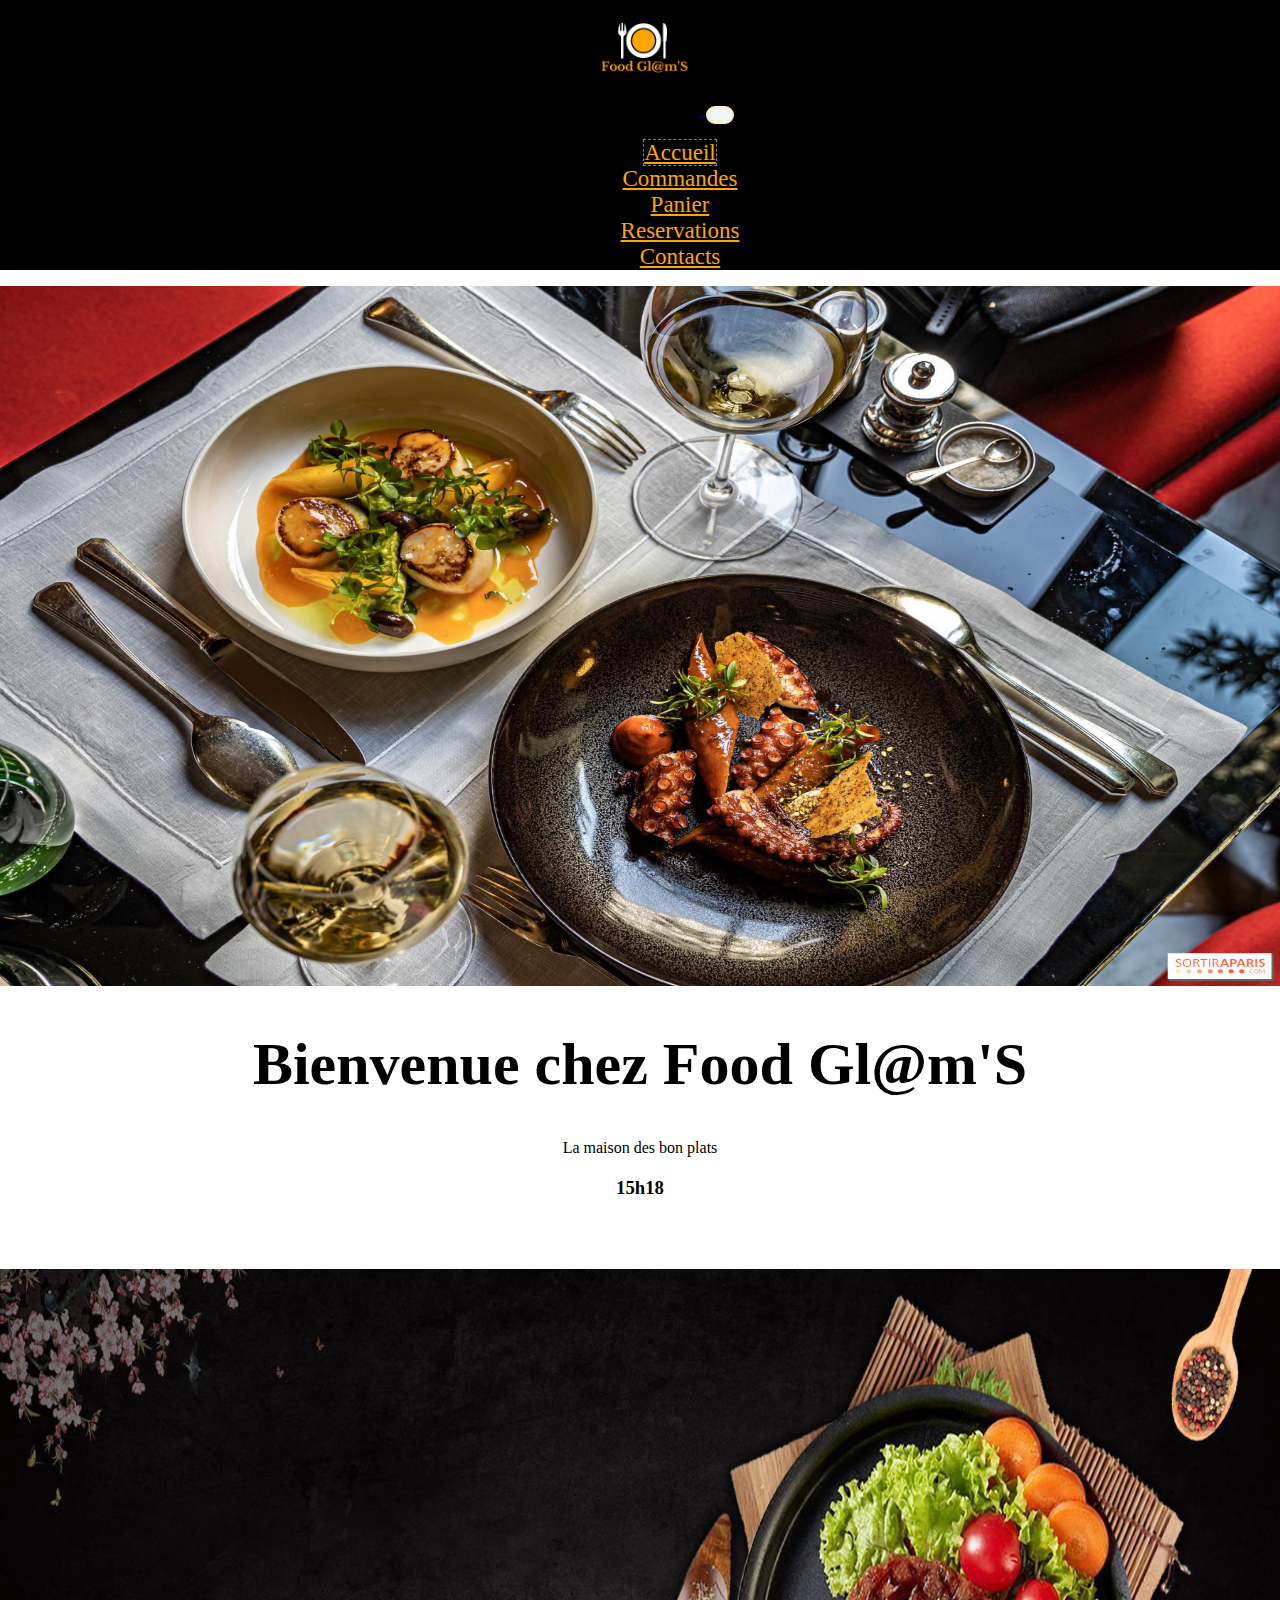
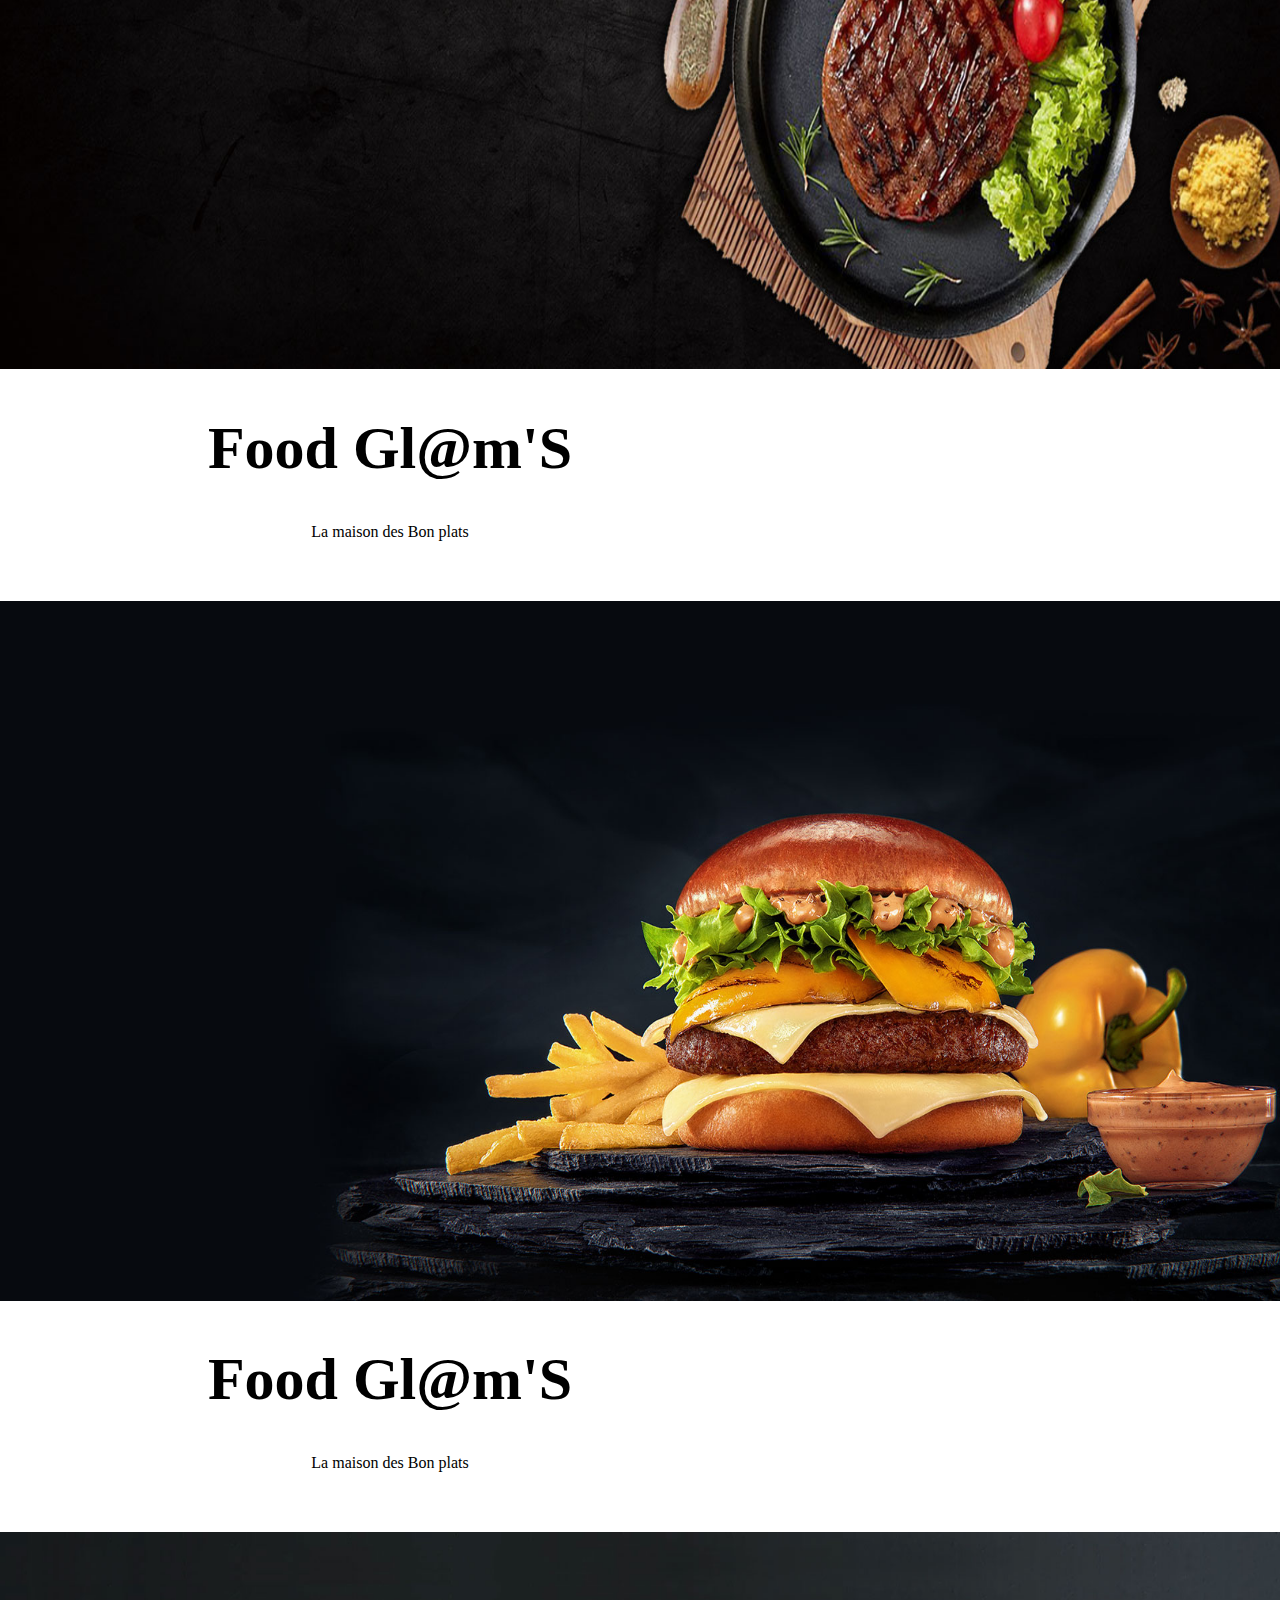
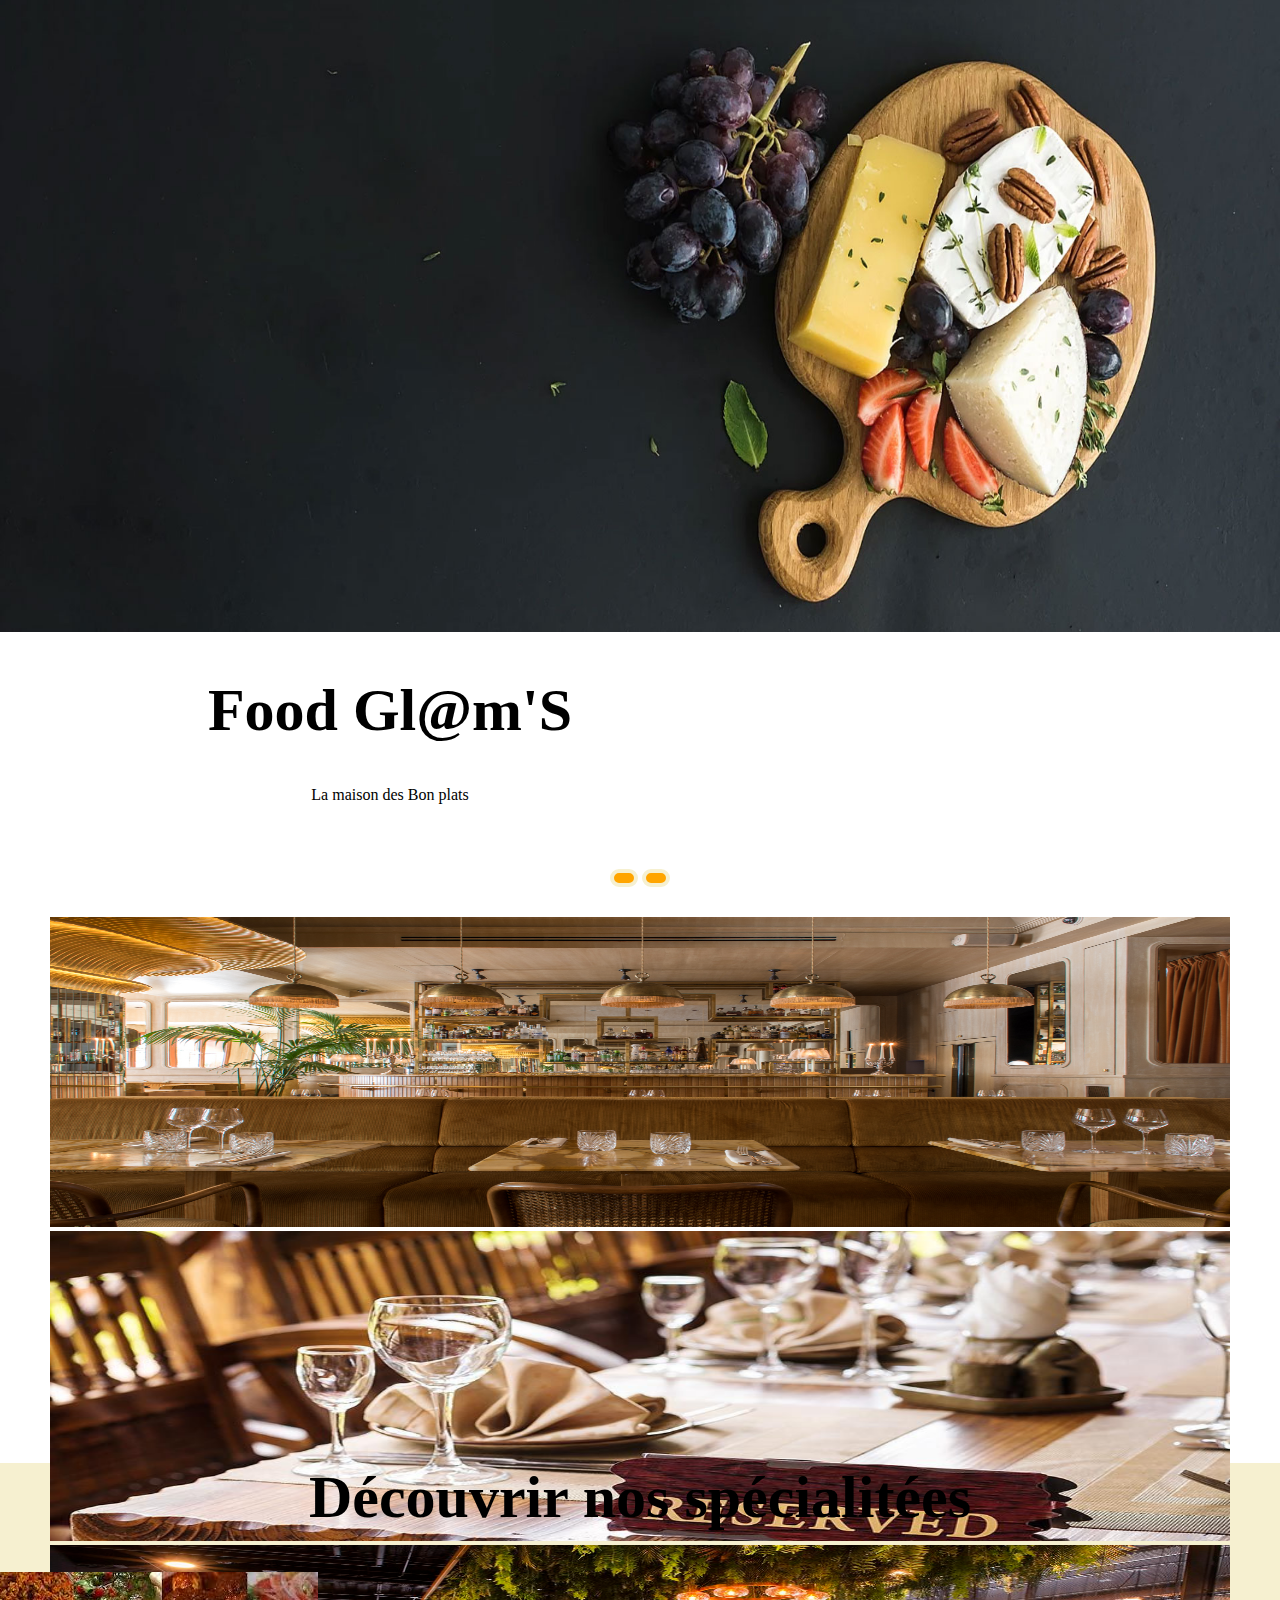
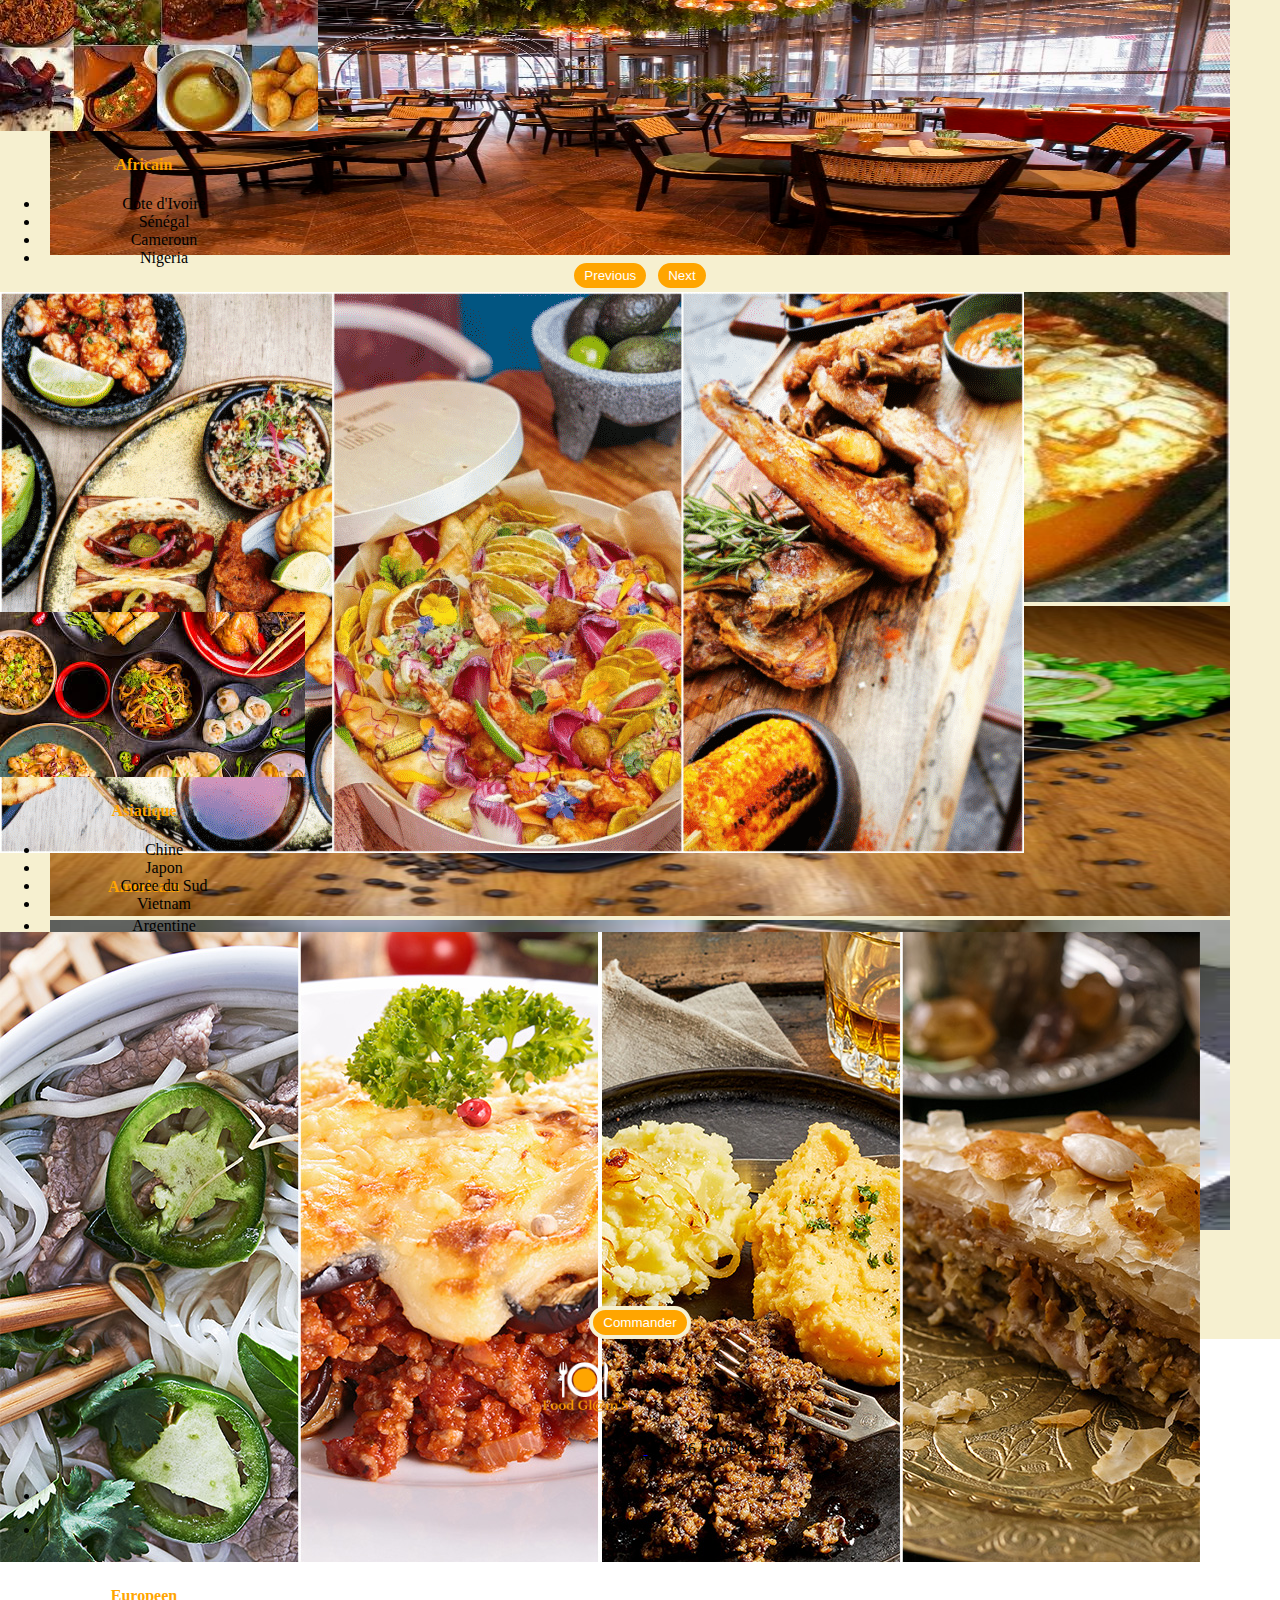
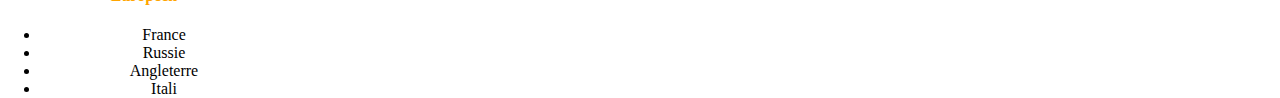
==== commit f841c168: "modification" ====
--- a/index.html
+++ b/index.html
@@ -156,17 +156,19 @@
     <br><br>
     <!-- Debut Specialité -->
     <div class="container bg-color p-1">
-        <h1 class="fs-3 text-center">Découvrir nos spécialitées</h1>
+        <h1 class="fs-3 text-center m-4">Découvrir nos spécialitées</h1>
         <div class="row m-4 p-2">
             <div class="col-md-3 p-1">
                 <div class="card" style="width: 18rem;">
                     <img src="assets/imgs/ImageSpecialite/africain.jpg" class="card-img-top" alt="...">
                     <div class="card-body">
                         <h4 class="text-center"><b>Africain</b></h4>
-                        <span class="card-text">Cote d'Ivoire</span><br>
-                        <span class="card-text">Sénégal</span><br>
-                        <span class="card-text">Cameroun</span><br>
-                        <span class="card-text">Nigeria</span>  
+                        <ul>
+                            <li class="card-text">Cote d'Ivoire</li>
+                            <li class="card-text">Sénégal</li>
+                            <li class="card-text">Cameroun</li>
+                            <li class="card-text">Nigeria</li>
+                        </ul>   
                     </div>
                 </div>
             </div>
@@ -175,10 +177,12 @@
                     <img src="assets/imgs/ImageSpecialite/Amerique.png" class="card-img-top" alt="...">
                     <div class="card-body">
                         <h4 class="text-center"><b>Americain</b></h4>
-                        <span class="card-text">Argentine</span><br>
-                        <span class="card-text">Canada</span><br>
-                        <span class="card-text">chilie</span><br>
-                        <span class="card-text">Bresil</span>
+                        <ul>
+                            <li class="card-text">Argentine</li>
+                            <li class="card-text">Canada</li>
+                            <li class="card-text">Usa</li>
+                            <li class="card-text">Bresil</li>
+                        </ul>
                     </div>
                 </div>
             </div>
@@ -187,10 +191,12 @@
                     <img src="assets/imgs/ImageSpecialite/Asiatique.jpg" class="card-img-top" alt="...">
                     <div class="card-body">
                         <h4 class="text-center"><b>Asiatique</b></h4>
-                        <span class="card-text">Chine</span><br>
-                        <span class="card-text">Japon</span><br>
-                        <span class="card-text">Coree du Sud</span><br>
-                        <span class="card-text">Vietnam</span>
+                        <ul>
+                            <li class="card-text">Chine</li>
+                            <li class="card-text">Japon</li>
+                            <li class="card-text">Coree du Sud</li>
+                            <li class="card-text">Vietnam</li>
+                        </ul>
                     </div>
                 </div>
             </div>
@@ -199,15 +205,17 @@
                     <img src="assets/imgs/ImageSpecialite/europeen.jpg" class="card-img-top" alt="...">
                     <div class="card-body">
                         <h4 class="text-center"><b>Europeen</b></h4>
-                        <span class="card-text">France</span><br>
-                        <span class="card-text">Russie</span><br>
-                        <span class="card-text">Angleterre</span><br>
-                        <span class="card-text">Itali</span>
+                        <ul>
+                            <li class="card-text">France</li>
+                            <li class="card-text">Russie</li>
+                            <li class="card-text">Angleterre</li>
+                            <li class="card-text">Itali</li>
+                        </ul>
                     </div>
                 </div>
             </div>
             <br><br><br>
-            <button type="button" class="btn btn-color btn-lg btn-block">Commander</button>
+            <button type="button" class="btn btn-primary btn-color btn-lg btn-block">Commander</button>
         </div>
 
     </div>
